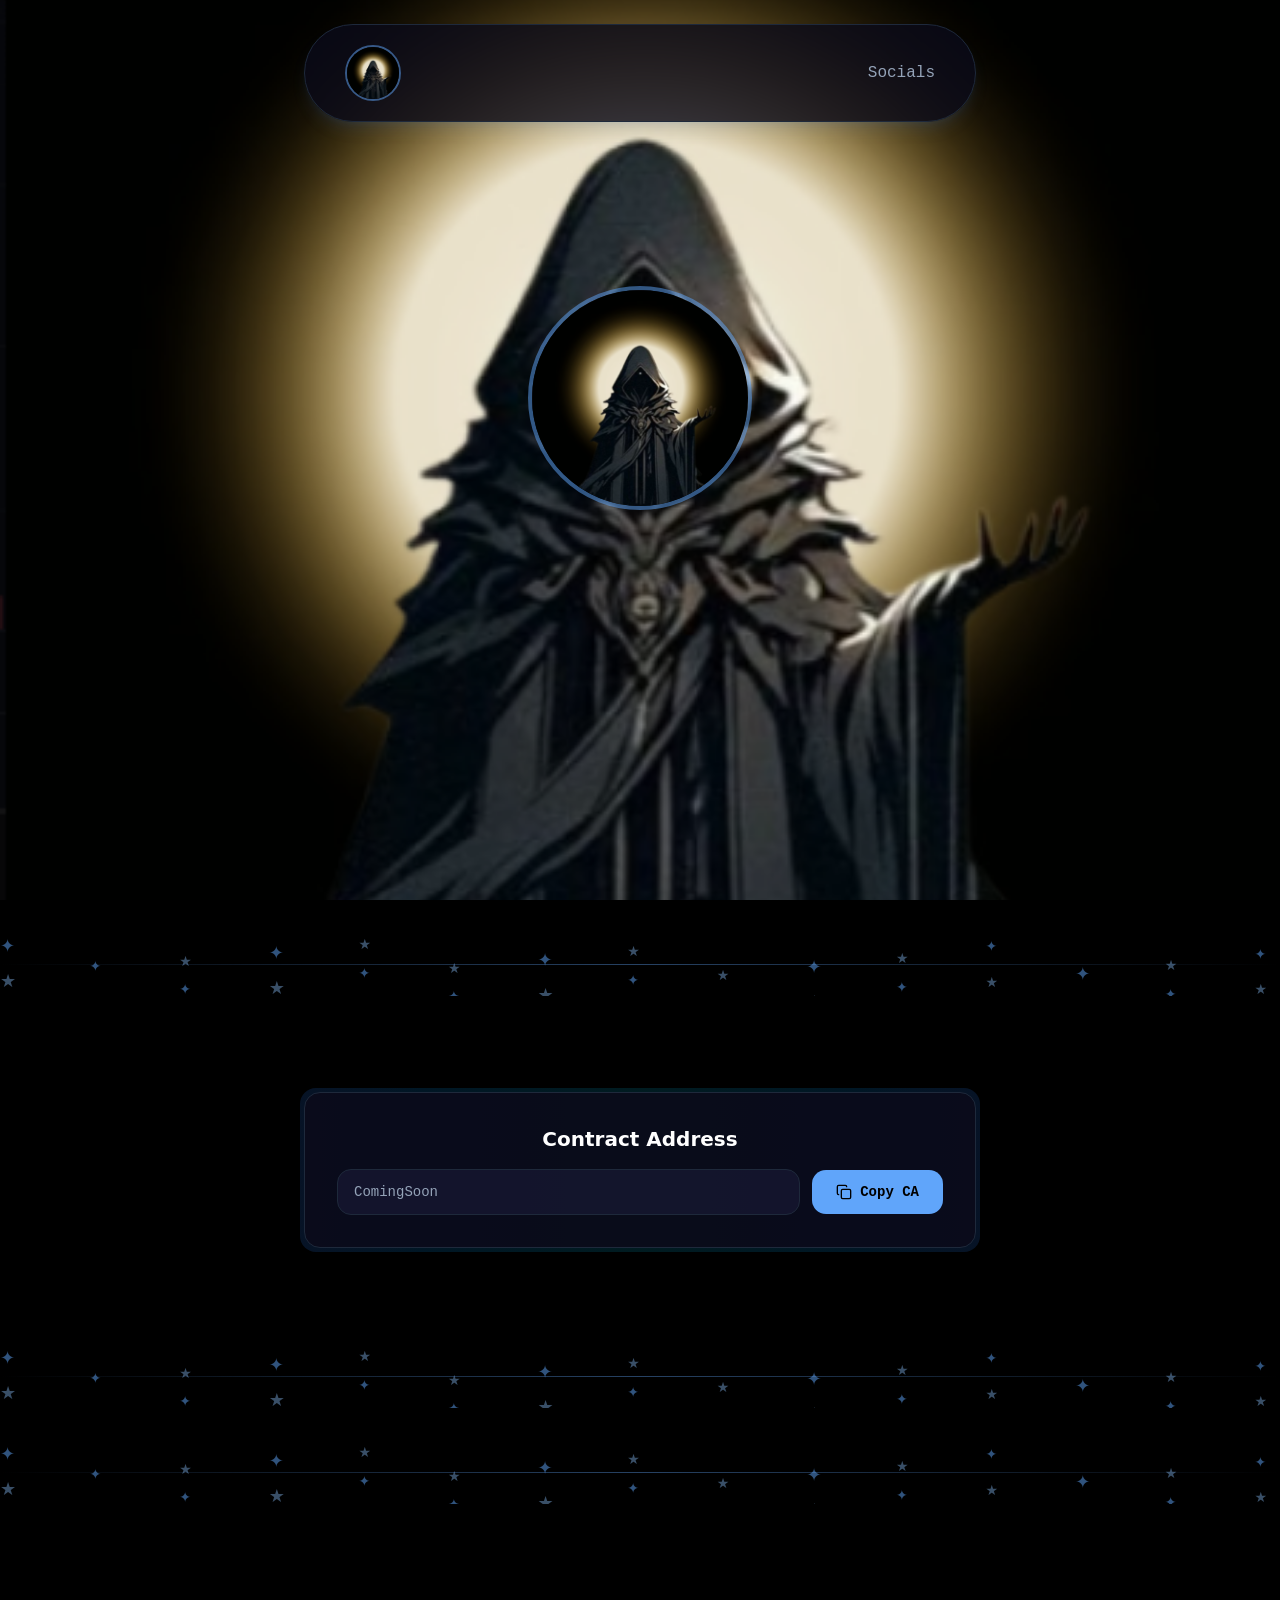
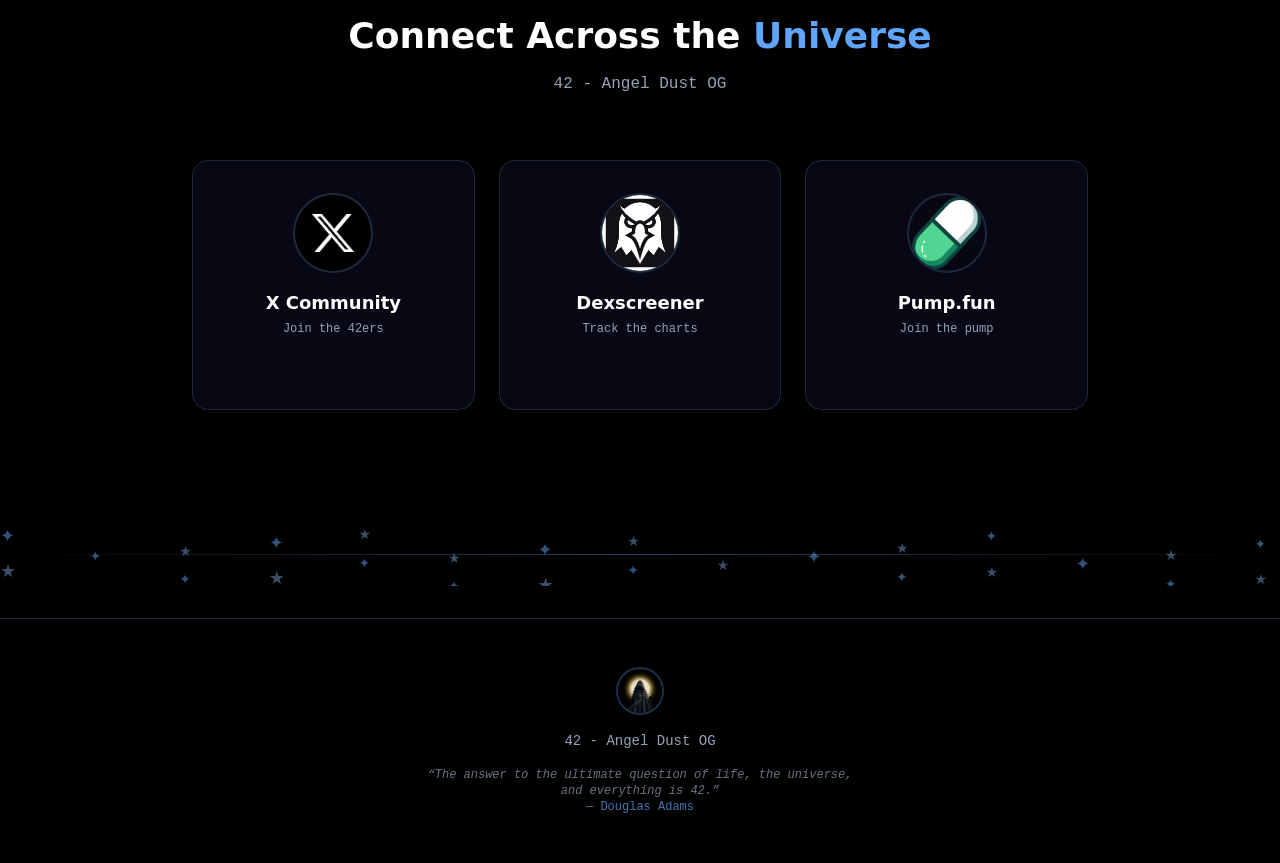
==== index (1).html @ a4ed2a0e "." ====
<!DOCTYPE html>
<!--QJNCf31kn9DqZQObEn1I9-->
<html lang="en" class="dark">
  <head>
    <meta charset="utf-8" />
    <meta name="viewport" content="width=device-width, initial-scale=1" />
    <link
      rel="preload"
      href="/_next/static/media/0acc7fdf55eb3220-s.p.532ccaa1.woff2"
      as="font"
      crossorigin=""
      type="font/woff2"
    />
    <link
      rel="preload"
      href="/_next/static/media/8d05cfa5faa8406c-s.p.4adea45d.woff2"
      as="font"
      crossorigin=""
      type="font/woff2"
    />
    <link
      rel="preload"
      href="/_next/static/media/dc0d9adbac686440-s.p.3b382e45.woff2"
      as="font"
      crossorigin=""
      type="font/woff2"
    />
    <link rel="preload" as="image" href="/logo.png" />
    <link
      rel="stylesheet"
      href="/_next/static/chunks/ef5a25e8faea24c0.css"
      data-precedence="next"
    />
    <link
      rel="stylesheet"
      href="/_next/static/chunks/7b8654eac936b7a6.css"
      data-precedence="next"
    />
    <link
      rel="preload"
      as="script"
      fetchpriority="low"
      href="/_next/static/chunks/1731e61856f2e3c3.js"
    />
    <script src="/_next/static/chunks/bfffc7ec77d3b06a.js" async=""></script>
    <script src="/_next/static/chunks/d57d3b3f3d6e418c.js" async=""></script>
    <script src="/_next/static/chunks/ee495d04da23e614.js" async=""></script>
    <script
      src="/_next/static/chunks/turbopack-ee915adc56cf1dbf.js"
      async=""
    ></script>
    <script src="/_next/static/chunks/26ca110782d86623.js" async=""></script>
    <script src="/_next/static/chunks/81f0f13d25d49d65.js" async=""></script>
    <script src="/_next/static/chunks/150a08340a947ea6.js" async=""></script>
    <script src="/_next/static/chunks/41a512f5c1fdb3f1.js" async=""></script>
    <meta name="next-size-adjust" content="" />
    <meta name="theme-color" content="#000000" />
    <title>Dust - Angel Dust OG</title>
    <meta name="description" content="Angel Dust OG" />
    <link rel="icon" href="/logo.png" />
    <link rel="apple-touch-icon" href="/logo.png" />
    <script src="/_next/static/chunks/a6dad97d9634a72d.js" nomodule=""></script>
  </head>
  <body
    class="orbitron_d6a675bd-module__lKSnbq__variable space_mono_7618295e-module__0uytZW__variable font-sans antialiased"
  >
    <div hidden=""><!--$--><!--/$--></div>
    <main class="relative min-h-screen bg-background overflow-x-hidden">
      <div class="fixed inset-0 overflow-hidden pointer-events-none z-0">
        <div
          class="absolute top-1/4 left-1/4 w-96 h-96 bg-blue-500/5 rounded-full blur-3xl"
        ></div>
        <div
          class="absolute bottom-1/4 right-1/4 w-80 h-80 bg-cyan-500/5 rounded-full blur-3xl"
        ></div>
        <div
          class="absolute top-1/2 right-1/3 w-64 h-64 bg-indigo-500/5 rounded-full blur-3xl"
        ></div>
      </div>
      <nav
        class="fixed top-6 left-1/2 -translate-x-1/2 z-50 w-[90vw] max-w-2xl"
      >
        <div
          class="flex items-center justify-between px-10 py-5 bg-card/80 backdrop-blur-md border border-border rounded-full shadow-lg shadow-blue-500/10"
        >
          <a class="flex items-center" href="/"
            ><div
              class="relative w-14 h-14 rounded-full overflow-hidden border-2 border-primary/50 animate-pulse-glow"
            >
              <img
                alt="42 Logo"
                loading="lazy"
                decoding="async"
                data-nimg="fill"
                class="object-cover"
                style="
                  position: absolute;
                  height: 100%;
                  width: 100%;
                  left: 0;
                  top: 0;
                  right: 0;
                  bottom: 0;
                  color: transparent;
                "
                src="/logo.png"
              /></div
          ></a>
          <div class="flex items-center gap-12">
            <a
              class="text-base font-mono text-muted-foreground hover:text-primary transition-colors duration-300"
              href="#socials"
              >Socials</a
            >
          </div>
        </div>
      </nav>
      <section
        class="relative min-h-screen flex flex-col items-center justify-center px-4 pt-20"
      >
        <div
          class="absolute w-[400px] h-[400px] border border-blue-500/20 rounded-full animate-orbit opacity-30"
        ></div>
        <div
          class="absolute w-[500px] h-[500px] border border-cyan-500/10 rounded-full animate-orbit opacity-20"
          style="animation-duration: 30s"
        ></div>
        <div class="relative z-10 mb-8 animate-float">
          <div
            class="relative w-40 h-40 sm:w-56 sm:h-56 rounded-full overflow-hidden border-4 border-primary/50 animate-pulse-glow"
          >
            <img
              alt="42 - The Answer to Angel Dust OG"
              decoding="async"
              data-nimg="fill"
              class="object-cover"
              style="
                position: absolute;
                height: 100%;
                width: 100%;
                left: 0;
                top: 0;
                right: 0;
                bottom: 0;
                color: transparent;
              "
              src="/logo.png"
            />
          </div>
        </div>
        <h1
          class="font-sans text-4xl sm:text-6xl font-bold text-center mb-4 text-foreground"
        >
          <span class="text-primary">Dust</span>
        </h1>
        <p
          class="font-mono text-lg sm:text-xl text-muted-foreground text-center mb-12"
        >
          Angel Dust OG
        </p>
        <div
          class="absolute bottom-10 left-1/2 -translate-x-1/2 flex flex-col items-center gap-2 text-muted-foreground"
        >
          <div
            class="w-6 h-10 border-2 border-muted-foreground/50 rounded-full flex justify-center pt-2"
          >
            <img
              alt="42 - The Answer to Angel Dust OG"
              decoding="async"
              data-nimg="fill"
              class="object-cover"
              style="
                position: absolute;
                height: 100%;
                width: 100%;
                left: 0;
                top: 0;
                right: 0;
                bottom: 0;
                color: transparent;
              "
              src="/logo.png"
            />
          </div>
        </div>
      </section>
      <div
        class="relative h-16 flex items-center justify-center overflow-hidden my-8"
      >
        <div
          class="absolute inset-0 flex items-center"
          style="animation: scrollStars 5s linear infinite"
        >
          <span
            class="absolute text-primary/50 text-lg"
            style="left: 0%; top: 0%"
            >✦</span
          ><span
            class="absolute text-primary/50 text-sm"
            style="left: 7%; top: 37%"
            >✦</span
          ><span
            class="absolute text-primary/50 text-sm"
            style="left: 14%; top: 74%"
            >✦</span
          ><span
            class="absolute text-primary/50 text-lg"
            style="left: 21%; top: 11%"
            >✦</span
          ><span
            class="absolute text-primary/50 text-sm"
            style="left: 28%; top: 48%"
            >✦</span
          ><span
            class="absolute text-primary/50 text-sm"
            style="left: 35%; top: 85%"
            >✦</span
          ><span
            class="absolute text-primary/50 text-lg"
            style="left: 42%; top: 22%"
            >✦</span
          ><span
            class="absolute text-primary/50 text-sm"
            style="left: 49%; top: 59%"
            >✦</span
          ><span
            class="absolute text-primary/50 text-sm"
            style="left: 56%; top: 96%"
            >✦</span
          ><span
            class="absolute text-primary/50 text-lg"
            style="left: 63%; top: 33%"
            >✦</span
          ><span
            class="absolute text-primary/50 text-sm"
            style="left: 70%; top: 70%"
            >✦</span
          ><span
            class="absolute text-primary/50 text-sm"
            style="left: 77%; top: 7%"
            >✦</span
          ><span
            class="absolute text-primary/50 text-lg"
            style="left: 84%; top: 44%"
            >✦</span
          ><span
            class="absolute text-primary/50 text-sm"
            style="left: 91%; top: 81%"
            >✦</span
          ><span
            class="absolute text-primary/50 text-sm"
            style="left: 98%; top: 18%"
            >✦</span
          >
        </div>
        <div
          class="absolute inset-0 flex items-center"
          style="
            animation: scrollStars 8s linear infinite;
            animation-delay: -3s;
          "
        >
          <span
            class="absolute text-blue-300/40 text-lg"
            style="left: 0%; top: 55%"
            >★</span
          ><span
            class="absolute text-blue-300/40 text-sm"
            style="left: 7%; top: 92%"
            >★</span
          ><span
            class="absolute text-blue-300/40 text-sm"
            style="left: 14%; top: 29%"
            >★</span
          ><span
            class="absolute text-blue-300/40 text-lg"
            style="left: 21%; top: 66%"
            >★</span
          ><span
            class="absolute text-blue-300/40 text-sm"
            style="left: 28%; top: 3%"
            >★</span
          ><span
            class="absolute text-blue-300/40 text-sm"
            style="left: 35%; top: 40%"
            >★</span
          ><span
            class="absolute text-blue-300/40 text-lg"
            style="left: 42%; top: 77%"
            >★</span
          ><span
            class="absolute text-blue-300/40 text-sm"
            style="left: 49%; top: 14%"
            >★</span
          ><span
            class="absolute text-blue-300/40 text-sm"
            style="left: 56%; top: 51%"
            >★</span
          ><span
            class="absolute text-blue-300/40 text-lg"
            style="left: 63%; top: 88%"
            >★</span
          ><span
            class="absolute text-blue-300/40 text-sm"
            style="left: 70%; top: 25%"
            >★</span
          ><span
            class="absolute text-blue-300/40 text-sm"
            style="left: 77%; top: 62%"
            >★</span
          ><span
            class="absolute text-blue-300/40 text-lg"
            style="left: 84%; top: 99%"
            >★</span
          ><span
            class="absolute text-blue-300/40 text-sm"
            style="left: 91%; top: 36%"
            >★</span
          ><span
            class="absolute text-blue-300/40 text-sm"
            style="left: 98%; top: 73%"
            >★</span
          >
        </div>
        <div
          class="relative z-10 w-full h-px bg-gradient-to-r from-transparent via-primary/40 to-transparent"
        ></div>
        <style>
          @keyframes scrollStars {
            from {
              transform: translateX(-100%);
            }
            to {
              transform: translateX(100%);
            }
          }
        </style>
      </div>
      <section class="relative py-16 px-4">
        <div class="max-w-2xl mx-auto">
          <div class="relative group">
            <div
              class="absolute -inset-1 bg-gradient-to-r from-blue-500/20 via-cyan-500/20 to-blue-500/20 rounded-2xl blur-lg group-hover:blur-xl transition-all duration-300 opacity-75 group-hover:opacity-100"
            ></div>
            <div
              class="relative bg-card/90 backdrop-blur-sm border border-border rounded-2xl p-6 sm:p-8"
            >
              <h3
                class="font-sans text-lg sm:text-xl font-bold text-foreground mb-4 text-center"
              >
                Contract Address
              </h3>
              <div class="flex flex-col sm:flex-row items-center gap-3">
                <div
                  class="flex-1 w-full bg-secondary/50 rounded-xl px-4 py-3 border border-border"
                >
                  <p
                    class="font-mono text-xs sm:text-sm text-muted-foreground break-all text-center sm:text-left"
                  >
                    ComingSoon
                  </p>
                </div>
                <button
                  class="flex items-center gap-2 px-6 py-3 bg-primary text-primary-foreground font-mono text-sm font-bold rounded-xl hover:bg-primary/80 transition-all duration-300 hover:scale-105 active:scale-95"
                >
                  <svg
                    xmlns="http://www.w3.org/2000/svg"
                    width="24"
                    height="24"
                    viewBox="0 0 24 24"
                    fill="none"
                    stroke="currentColor"
                    stroke-width="2"
                    stroke-linecap="round"
                    stroke-linejoin="round"
                    class="lucide lucide-copy w-4 h-4"
                    aria-hidden="true"
                  >
                    <rect
                      width="14"
                      height="14"
                      x="8"
                      y="8"
                      rx="2"
                      ry="2"
                    ></rect>
                    <path
                      d="M4 16c-1.1 0-2-.9-2-2V4c0-1.1.9-2 2-2h10c1.1 0 2 .9 2 2"
                    ></path></svg
                  >Copy CA
                </button>
              </div>
            </div>
          </div>
        </div>
      </section>
      <div
        class="relative h-16 flex items-center justify-center overflow-hidden my-8"
      >
        <div
          class="absolute inset-0 flex items-center"
          style="animation: scrollStars 5s linear infinite"
        >
          <span
            class="absolute text-primary/50 text-lg"
            style="left: 0%; top: 0%"
            >✦</span
          ><span
            class="absolute text-primary/50 text-sm"
            style="left: 7%; top: 37%"
            >✦</span
          ><span
            class="absolute text-primary/50 text-sm"
            style="left: 14%; top: 74%"
            >✦</span
          ><span
            class="absolute text-primary/50 text-lg"
            style="left: 21%; top: 11%"
            >✦</span
          ><span
            class="absolute text-primary/50 text-sm"
            style="left: 28%; top: 48%"
            >✦</span
          ><span
            class="absolute text-primary/50 text-sm"
            style="left: 35%; top: 85%"
            >✦</span
          ><span
            class="absolute text-primary/50 text-lg"
            style="left: 42%; top: 22%"
            >✦</span
          ><span
            class="absolute text-primary/50 text-sm"
            style="left: 49%; top: 59%"
            >✦</span
          ><span
            class="absolute text-primary/50 text-sm"
            style="left: 56%; top: 96%"
            >✦</span
          ><span
            class="absolute text-primary/50 text-lg"
            style="left: 63%; top: 33%"
            >✦</span
          ><span
            class="absolute text-primary/50 text-sm"
            style="left: 70%; top: 70%"
            >✦</span
          ><span
            class="absolute text-primary/50 text-sm"
            style="left: 77%; top: 7%"
            >✦</span
          ><span
            class="absolute text-primary/50 text-lg"
            style="left: 84%; top: 44%"
            >✦</span
          ><span
            class="absolute text-primary/50 text-sm"
            style="left: 91%; top: 81%"
            >✦</span
          ><span
            class="absolute text-primary/50 text-sm"
            style="left: 98%; top: 18%"
            >✦</span
          >
        </div>
        <div
          class="absolute inset-0 flex items-center"
          style="
            animation: scrollStars 8s linear infinite;
            animation-delay: -3s;
          "
        >
          <span
            class="absolute text-blue-300/40 text-lg"
            style="left: 0%; top: 55%"
            >★</span
          ><span
            class="absolute text-blue-300/40 text-sm"
            style="left: 7%; top: 92%"
            >★</span
          ><span
            class="absolute text-blue-300/40 text-sm"
            style="left: 14%; top: 29%"
            >★</span
          ><span
            class="absolute text-blue-300/40 text-lg"
            style="left: 21%; top: 66%"
            >★</span
          ><span
            class="absolute text-blue-300/40 text-sm"
            style="left: 28%; top: 3%"
            >★</span
          ><span
            class="absolute text-blue-300/40 text-sm"
            style="left: 35%; top: 40%"
            >★</span
          ><span
            class="absolute text-blue-300/40 text-lg"
            style="left: 42%; top: 77%"
            >★</span
          ><span
            class="absolute text-blue-300/40 text-sm"
            style="left: 49%; top: 14%"
            >★</span
          ><span
            class="absolute text-blue-300/40 text-sm"
            style="left: 56%; top: 51%"
            >★</span
          ><span
            class="absolute text-blue-300/40 text-lg"
            style="left: 63%; top: 88%"
            >★</span
          ><span
            class="absolute text-blue-300/40 text-sm"
            style="left: 70%; top: 25%"
            >★</span
          ><span
            class="absolute text-blue-300/40 text-sm"
            style="left: 77%; top: 62%"
            >★</span
          ><span
            class="absolute text-blue-300/40 text-lg"
            style="left: 84%; top: 99%"
            >★</span
          ><span
            class="absolute text-blue-300/40 text-sm"
            style="left: 91%; top: 36%"
            >★</span
          ><span
            class="absolute text-blue-300/40 text-sm"
            style="left: 98%; top: 73%"
            >★</span
          >
        </div>
        <div
          class="relative z-10 w-full h-px bg-gradient-to-r from-transparent via-primary/40 to-transparent"
        ></div>
        <style>
          @keyframes scrollStars {
            from {
              transform: translateX(-100%);
            }
            to {
              transform: translateX(100%);
            }
          }
        </style>
      </div>
      
      <div
        class="relative h-16 flex items-center justify-center overflow-hidden my-8"
      >
        <div
          class="absolute inset-0 flex items-center"
          style="animation: scrollStars 5s linear infinite"
        >
          <span
            class="absolute text-primary/50 text-lg"
            style="left: 0%; top: 0%"
            >✦</span
          ><span
            class="absolute text-primary/50 text-sm"
            style="left: 7%; top: 37%"
            >✦</span
          ><span
            class="absolute text-primary/50 text-sm"
            style="left: 14%; top: 74%"
            >✦</span
          ><span
            class="absolute text-primary/50 text-lg"
            style="left: 21%; top: 11%"
            >✦</span
          ><span
            class="absolute text-primary/50 text-sm"
            style="left: 28%; top: 48%"
            >✦</span
          ><span
            class="absolute text-primary/50 text-sm"
            style="left: 35%; top: 85%"
            >✦</span
          ><span
            class="absolute text-primary/50 text-lg"
            style="left: 42%; top: 22%"
            >✦</span
          ><span
            class="absolute text-primary/50 text-sm"
            style="left: 49%; top: 59%"
            >✦</span
          ><span
            class="absolute text-primary/50 text-sm"
            style="left: 56%; top: 96%"
            >✦</span
          ><span
            class="absolute text-primary/50 text-lg"
            style="left: 63%; top: 33%"
            >✦</span
          ><span
            class="absolute text-primary/50 text-sm"
            style="left: 70%; top: 70%"
            >✦</span
          ><span
            class="absolute text-primary/50 text-sm"
            style="left: 77%; top: 7%"
            >✦</span
          ><span
            class="absolute text-primary/50 text-lg"
            style="left: 84%; top: 44%"
            >✦</span
          ><span
            class="absolute text-primary/50 text-sm"
            style="left: 91%; top: 81%"
            >✦</span
          ><span
            class="absolute text-primary/50 text-sm"
            style="left: 98%; top: 18%"
            >✦</span
          >
        </div>
        <div
          class="absolute inset-0 flex items-center"
          style="
            animation: scrollStars 8s linear infinite;
            animation-delay: -3s;
          "
        >
          <span
            class="absolute text-blue-300/40 text-lg"
            style="left: 0%; top: 55%"
            >★</span
          ><span
            class="absolute text-blue-300/40 text-sm"
            style="left: 7%; top: 92%"
            >★</span
          ><span
            class="absolute text-blue-300/40 text-sm"
            style="left: 14%; top: 29%"
            >★</span
          ><span
            class="absolute text-blue-300/40 text-lg"
            style="left: 21%; top: 66%"
            >★</span
          ><span
            class="absolute text-blue-300/40 text-sm"
            style="left: 28%; top: 3%"
            >★</span
          ><span
            class="absolute text-blue-300/40 text-sm"
            style="left: 35%; top: 40%"
            >★</span
          ><span
            class="absolute text-blue-300/40 text-lg"
            style="left: 42%; top: 77%"
            >★</span
          ><span
            class="absolute text-blue-300/40 text-sm"
            style="left: 49%; top: 14%"
            >★</span
          ><span
            class="absolute text-blue-300/40 text-sm"
            style="left: 56%; top: 51%"
            >★</span
          ><span
            class="absolute text-blue-300/40 text-lg"
            style="left: 63%; top: 88%"
            >★</span
          ><span
            class="absolute text-blue-300/40 text-sm"
            style="left: 70%; top: 25%"
            >★</span
          ><span
            class="absolute text-blue-300/40 text-sm"
            style="left: 77%; top: 62%"
            >★</span
          ><span
            class="absolute text-blue-300/40 text-lg"
            style="left: 84%; top: 99%"
            >★</span
          ><span
            class="absolute text-blue-300/40 text-sm"
            style="left: 91%; top: 36%"
            >★</span
          ><span
            class="absolute text-blue-300/40 text-sm"
            style="left: 98%; top: 73%"
            >★</span
          >
        </div>
        <div
          class="relative z-10 w-full h-px bg-gradient-to-r from-transparent via-primary/40 to-transparent"
        ></div>
        <style>
          @keyframes scrollStars {
            from {
              transform: translateX(-100%);
            }
            to {
              transform: translateX(100%);
            }
          }
        </style>
      </div>
      <section id="socials" class="relative py-20 px-4">
        <div class="max-w-4xl mx-auto">
          <div class="text-center mb-16">
            <h2
              class="font-sans text-3xl sm:text-4xl font-bold text-foreground mb-4"
            >
              Connect Across the <span class="text-primary">Universe</span>
            </h2>
            <p class="font-mono text-muted-foreground">
              Dust - Angel Dust OG
            </p>
          </div>
          <div class="grid grid-cols-1 sm:grid-cols-3 gap-6">
            <a
              href="https://x.com/i/communities/2030575702098288940"
              target="_blank"
              rel="noopener noreferrer"
              class="group relative"
              ><div
                class="absolute -inset-0.5 bg-gradient-to-r from-white/20 to-gray-500/20 rounded-2xl blur opacity-0 group-hover:opacity-100 transition-all duration-500"
              ></div>
              <div
                class="relative flex flex-col items-center p-8 bg-card/80 backdrop-blur-sm border border-border rounded-2xl transition-all duration-300 hover:border-white/50 group-hover:scale-105"
              >
                <div
                  class="relative w-20 h-20 rounded-full overflow-hidden border-2 border-border group-hover:border-primary/50 transition-colors duration-300 mb-4"
                >
                  <img
                    alt="X Community"
                    loading="lazy"
                    decoding="async"
                    data-nimg="fill"
                    class="object-cover"
                    style="
                      position: absolute;
                      height: 100%;
                      width: 100%;
                      left: 0;
                      top: 0;
                      right: 0;
                      bottom: 0;
                      color: transparent;
                    "
                    src="/x.png"
                  />
                </div>
                <h3 class="font-sans text-lg font-bold text-foreground mb-1">
                  X Community
                </h3>
                <p class="font-mono text-xs text-muted-foreground">
                  Join the 42ers
                </p>
                <div
                  class="mt-4 text-primary opacity-0 group-hover:opacity-100 transition-opacity duration-300"
                >
                  <span class="font-mono text-sm">Visit →</span>
                </div>
              </div></a
            ><a
              href="https://dexscreener.com/solana/ComingSoon"
              target="_blank"
              rel="noopener noreferrer"
              class="group relative"
              ><div
                class="absolute -inset-0.5 bg-gradient-to-r from-emerald-500/20 to-green-500/20 rounded-2xl blur opacity-0 group-hover:opacity-100 transition-all duration-500"
              ></div>
              <div
                class="relative flex flex-col items-center p-8 bg-card/80 backdrop-blur-sm border border-border rounded-2xl transition-all duration-300 hover:border-emerald-500/50 group-hover:scale-105"
              >
                <div
                  class="relative w-20 h-20 rounded-full overflow-hidden border-2 border-border group-hover:border-primary/50 transition-colors duration-300 mb-4"
                >
                  <img
                    alt="Dexscreener"
                    loading="lazy"
                    decoding="async"
                    data-nimg="fill"
                    class="object-cover"
                    style="
                      position: absolute;
                      height: 100%;
                      width: 100%;
                      left: 0;
                      top: 0;
                      right: 0;
                      bottom: 0;
                      color: transparent;
                    "
                    src="/dex.png"
                  />
                </div>
                <h3 class="font-sans text-lg font-bold text-foreground mb-1">
                  Dexscreener
                </h3>
                <p class="font-mono text-xs text-muted-foreground">
                  Track the charts
                </p>
                <div
                  class="mt-4 text-primary opacity-0 group-hover:opacity-100 transition-opacity duration-300"
                >
                  <span class="font-mono text-sm">Visit →</span>
                </div>
              </div></a
            ><a
              href="https://pump.fun/coin/ComingSoon"
              target="_blank"
              rel="noopener noreferrer"
              class="group relative"
              ><div
                class="absolute -inset-0.5 bg-gradient-to-r from-green-400/20 to-emerald-500/20 rounded-2xl blur opacity-0 group-hover:opacity-100 transition-all duration-500"
              ></div>
              <div
                class="relative flex flex-col items-center p-8 bg-card/80 backdrop-blur-sm border border-border rounded-2xl transition-all duration-300 hover:border-green-400/50 group-hover:scale-105"
              >
                <div
                  class="relative w-20 h-20 rounded-full overflow-hidden border-2 border-border group-hover:border-primary/50 transition-colors duration-300 mb-4"
                >
                  <img
                    alt="Pump.fun"
                    loading="lazy"
                    decoding="async"
                    data-nimg="fill"
                    class="object-cover"
                    style="
                      position: absolute;
                      height: 100%;
                      width: 100%;
                      left: 0;
                      top: 0;
                      right: 0;
                      bottom: 0;
                      color: transparent;
                    "
                    src="/pump.png"
                  />
                </div>
                <h3 class="font-sans text-lg font-bold text-foreground mb-1">
                  Pump.fun
                </h3>
                <p class="font-mono text-xs text-muted-foreground">
                  Join the pump
                </p>
                <div
                  class="mt-4 text-primary opacity-0 group-hover:opacity-100 transition-opacity duration-300"
                >
                  <span class="font-mono text-sm">Visit →</span>
                </div>
              </div></a
            >
          </div>
        </div>
      </section>
      <div
        class="relative h-16 flex items-center justify-center overflow-hidden my-8"
      >
        <div
          class="absolute inset-0 flex items-center"
          style="animation: scrollStars 5s linear infinite"
        >
          <span
            class="absolute text-primary/50 text-lg"
            style="left: 0%; top: 0%"
            >✦</span
          ><span
            class="absolute text-primary/50 text-sm"
            style="left: 7%; top: 37%"
            >✦</span
          ><span
            class="absolute text-primary/50 text-sm"
            style="left: 14%; top: 74%"
            >✦</span
          ><span
            class="absolute text-primary/50 text-lg"
            style="left: 21%; top: 11%"
            >✦</span
          ><span
            class="absolute text-primary/50 text-sm"
            style="left: 28%; top: 48%"
            >✦</span
          ><span
            class="absolute text-primary/50 text-sm"
            style="left: 35%; top: 85%"
            >✦</span
          ><span
            class="absolute text-primary/50 text-lg"
            style="left: 42%; top: 22%"
            >✦</span
          ><span
            class="absolute text-primary/50 text-sm"
            style="left: 49%; top: 59%"
            >✦</span
          ><span
            class="absolute text-primary/50 text-sm"
            style="left: 56%; top: 96%"
            >✦</span
          ><span
            class="absolute text-primary/50 text-lg"
            style="left: 63%; top: 33%"
            >✦</span
          ><span
            class="absolute text-primary/50 text-sm"
            style="left: 70%; top: 70%"
            >✦</span
          ><span
            class="absolute text-primary/50 text-sm"
            style="left: 77%; top: 7%"
            >✦</span
          ><span
            class="absolute text-primary/50 text-lg"
            style="left: 84%; top: 44%"
            >✦</span
          ><span
            class="absolute text-primary/50 text-sm"
            style="left: 91%; top: 81%"
            >✦</span
          ><span
            class="absolute text-primary/50 text-sm"
            style="left: 98%; top: 18%"
            >✦</span
          >
        </div>
        <div
          class="absolute inset-0 flex items-center"
          style="
            animation: scrollStars 8s linear infinite;
            animation-delay: -3s;
          "
        >
          <span
            class="absolute text-blue-300/40 text-lg"
            style="left: 0%; top: 55%"
            >★</span
          ><span
            class="absolute text-blue-300/40 text-sm"
            style="left: 7%; top: 92%"
            >★</span
          ><span
            class="absolute text-blue-300/40 text-sm"
            style="left: 14%; top: 29%"
            >★</span
          ><span
            class="absolute text-blue-300/40 text-lg"
            style="left: 21%; top: 66%"
            >★</span
          ><span
            class="absolute text-blue-300/40 text-sm"
            style="left: 28%; top: 3%"
            >★</span
          ><span
            class="absolute text-blue-300/40 text-sm"
            style="left: 35%; top: 40%"
            >★</span
          ><span
            class="absolute text-blue-300/40 text-lg"
            style="left: 42%; top: 77%"
            >★</span
          ><span
            class="absolute text-blue-300/40 text-sm"
            style="left: 49%; top: 14%"
            >★</span
          ><span
            class="absolute text-blue-300/40 text-sm"
            style="left: 56%; top: 51%"
            >★</span
          ><span
            class="absolute text-blue-300/40 text-lg"
            style="left: 63%; top: 88%"
            >★</span
          ><span
            class="absolute text-blue-300/40 text-sm"
            style="left: 70%; top: 25%"
            >★</span
          ><span
            class="absolute text-blue-300/40 text-sm"
            style="left: 77%; top: 62%"
            >★</span
          ><span
            class="absolute text-blue-300/40 text-lg"
            style="left: 84%; top: 99%"
            >★</span
          ><span
            class="absolute text-blue-300/40 text-sm"
            style="left: 91%; top: 36%"
            >★</span
          ><span
            class="absolute text-blue-300/40 text-sm"
            style="left: 98%; top: 73%"
            >★</span
          >
        </div>
        <div
          class="relative z-10 w-full h-px bg-gradient-to-r from-transparent via-primary/40 to-transparent"
        ></div>
        <style>
          @keyframes scrollStars {
            from {
              transform: translateX(-100%);
            }
            to {
              transform: translateX(100%);
            }
          }
        </style>
      </div>
      <footer class="relative py-12 px-4 border-t border-border">
        <div class="max-w-4xl mx-auto flex flex-col items-center gap-4">
          <div
            class="relative w-12 h-12 rounded-full overflow-hidden border-2 border-primary/30"
          >
            <img
              alt="42 Logo"
              loading="lazy"
              decoding="async"
              data-nimg="fill"
              class="object-cover"
              style="
                position: absolute;
                height: 100%;
                width: 100%;
                left: 0;
                top: 0;
                right: 0;
                bottom: 0;
                color: transparent;
              "
              src="/logo.png"
            />
          </div>
          <p class="font-mono text-sm text-muted-foreground text-center">
            Dust - Angel Dust OG
          </p>
          <blockquote
            class="font-mono text-xs text-muted-foreground/70 text-center italic max-w-md"
          >
            “The answer to the ultimate question of life, the universe, and
            everything is 42.”<br /><span class="not-italic text-primary/70"
              >— Douglas Adams</span
            >
          </blockquote>
        </div>
      </footer>
    </main>
    <!--$--><!--/$--><!--$!--><template
      data-dgst="BAILOUT_TO_CLIENT_SIDE_RENDERING"
    ></template
    ><!--/$-->
    <script
      src="/_next/static/chunks/1731e61856f2e3c3.js"
      id="_R_"
      async=""
    ></script>
    <script>
      (self.__next_f = self.__next_f || []).push([0]);
    </script>
    <script>
      self.__next_f.push([
        1,
        '1:"$Sreact.fragment"\n2:I[45121,["/_next/static/chunks/26ca110782d86623.js","/_next/static/chunks/81f0f13d25d49d65.js"],"default"]\n3:I[60512,["/_next/static/chunks/26ca110782d86623.js","/_next/static/chunks/81f0f13d25d49d65.js"],"default"]\n4:I[99956,["/_next/static/chunks/150a08340a947ea6.js"],"Analytics"]\n5:I[45189,["/_next/static/chunks/150a08340a947ea6.js","/_next/static/chunks/26ca110782d86623.js","/_next/static/chunks/41a512f5c1fdb3f1.js"],"StarField"]\n6:I[63780,["/_next/static/chunks/150a08340a947ea6.js","/_next/static/chunks/26ca110782d86623.js","/_next/static/chunks/41a512f5c1fdb3f1.js"],"Navbar"]\n7:I[98924,["/_next/static/chunks/150a08340a947ea6.js","/_next/static/chunks/26ca110782d86623.js","/_next/static/chunks/41a512f5c1fdb3f1.js"],"HeroSection"]\n8:I[12601,["/_next/static/chunks/150a08340a947ea6.js","/_next/static/chunks/26ca110782d86623.js","/_next/static/chunks/41a512f5c1fdb3f1.js"],"StarBand"]\n9:I[90043,["/_next/static/chunks/150a08340a947ea6.js","/_next/static/chunks/26ca110782d86623.js","/_next/static/chunks/41a512f5c1fdb3f1.js"],"ContactAddress"]\na:I[94094,["/_next/static/chunks/150a08340a947ea6.js","/_next/static/chunks/26ca110782d86623.js","/_next/static/chunks/41a512f5c1fdb3f1.js"],"AboutTimeline"]\nb:I[32310,["/_next/static/chunks/150a08340a947ea6.js","/_next/static/chunks/26ca110782d86623.js","/_next/static/chunks/41a512f5c1fdb3f1.js"],"SocialsSection"]\nc:I[76841,["/_next/static/chunks/150a08340a947ea6.js","/_next/static/chunks/26ca110782d86623.js","/_next/static/chunks/41a512f5c1fdb3f1.js"],"Footer"]\nd:I[35417,["/_next/static/chunks/26ca110782d86623.js","/_next/static/chunks/81f0f13d25d49d65.js"],"OutletBoundary"]\ne:"$Sreact.suspense"\n10:I[35417,["/_next/static/chunks/26ca110782d86623.js","/_next/static/chunks/81f0f13d25d49d65.js"],"ViewportBoundary"]\n12:I[35417,["/_next/static/chunks/26ca110782d86623.js","/_next/static/chunks/81f0f13d25d49d65.js"],"MetadataBoundary"]\n14:I[50025,["/_next/static/chunks/26ca110782d86623.js","/_next/static/chunks/81f0f13d25d49d65.js"],"default"]\n:HL["/_next/static/chunks/ef5a25e8faea24c0.css","style"]\n:HL["/_next/static/chunks/7b8654eac936b7a6.css","style"]\n:HL["/_next/static/media/0acc7fdf55eb3220-s.p.532ccaa1.woff2","font",{"crossOrigin":"","type":"font/woff2"}]\n:HL["/_next/static/media/8d05cfa5faa8406c-s.p.4adea45d.woff2","font",{"crossOrigin":"","type":"font/woff2"}]\n:HL["/_next/static/media/dc0d9adbac686440-s.p.3b382e45.woff2","font",{"crossOrigin":"","type":"font/woff2"}]\n',
      ]);
    </script>
    <script>
      self.__next_f.push([
        1,
        '0:{"P":null,"b":"QJNCf31kn9DqZQObEn1I9","c":["",""],"q":"","i":false,"f":[[["",{"children":["__PAGE__",{}]},"$undefined","$undefined",true],[["$","$1","c",{"children":[[["$","link","0",{"rel":"stylesheet","href":"/_next/static/chunks/ef5a25e8faea24c0.css","precedence":"next","crossOrigin":"$undefined","nonce":"$undefined"}],["$","link","1",{"rel":"stylesheet","href":"/_next/static/chunks/7b8654eac936b7a6.css","precedence":"next","crossOrigin":"$undefined","nonce":"$undefined"}],["$","script","script-0",{"src":"/_next/static/chunks/150a08340a947ea6.js","async":true,"nonce":"$undefined"}]],["$","html",null,{"lang":"en","className":"dark","children":["$","body",null,{"className":"orbitron_d6a675bd-module__lKSnbq__variable space_mono_7618295e-module__0uytZW__variable font-sans antialiased","children":[["$","$L2",null,{"parallelRouterKey":"children","error":"$undefined","errorStyles":"$undefined","errorScripts":"$undefined","template":["$","$L3",null,{}],"templateStyles":"$undefined","templateScripts":"$undefined","notFound":[[["$","title",null,{"children":"404: This page could not be found."}],["$","div",null,{"style":{"fontFamily":"system-ui,\\"Segoe UI\\",Roboto,Helvetica,Arial,sans-serif,\\"Apple Color Emoji\\",\\"Segoe UI Emoji\\"","height":"100vh","textAlign":"center","display":"flex","flexDirection":"column","alignItems":"center","justifyContent":"center"},"children":["$","div",null,{"children":[["$","style",null,{"dangerouslySetInnerHTML":{"__html":"body{color:#000;background:#fff;margin:0}.next-error-h1{border-right:1px solid rgba(0,0,0,.3)}@media (prefers-color-scheme:dark){body{color:#fff;background:#000}.next-error-h1{border-right:1px solid rgba(255,255,255,.3)}}"}}],["$","h1",null,{"className":"next-error-h1","style":{"display":"inline-block","margin":"0 20px 0 0","padding":"0 23px 0 0","fontSize":24,"fontWeight":500,"verticalAlign":"top","lineHeight":"49px"},"children":404}],["$","div",null,{"style":{"display":"inline-block"},"children":["$","h2",null,{"style":{"fontSize":14,"fontWeight":400,"lineHeight":"49px","margin":0},"children":"This page could not be found."}]}]]}]}]],[]],"forbidden":"$undefined","unauthorized":"$undefined"}],["$","$L4",null,{}]]}]}]]}],{"children":[["$","$1","c",{"children":[["$","main",null,{"className":"relative min-h-screen bg-background overflow-x-hidden","children":[["$","$L5",null,{}],["$","$L6",null,{}],["$","$L7",null,{}],["$","$L8",null,{}],["$","$L9",null,{}],["$","$L8",null,{}],["$","$La",null,{}],["$","$L8",null,{}],["$","$Lb",null,{}],["$","$L8",null,{}],["$","$Lc",null,{}]]}],[["$","script","script-0",{"src":"/_next/static/chunks/26ca110782d86623.js","async":true,"nonce":"$undefined"}],["$","script","script-1",{"src":"/_next/static/chunks/41a512f5c1fdb3f1.js","async":true,"nonce":"$undefined"}]],["$","$Ld",null,{"children":["$","$e",null,{"name":"Next.MetadataOutlet","children":"$@f"}]}]]}],{},null,false,false]},null,false,false],["$","$1","h",{"children":[null,["$","$L10",null,{"children":"$L11"}],["$","div",null,{"hidden":true,"children":["$","$L12",null,{"children":["$","$e",null,{"name":"Next.Metadata","children":"$L13"}]}]}],["$","meta",null,{"name":"next-size-adjust","content":""}]]}],false]],"m":"$undefined","G":["$14",[]],"S":true}\n',
      ]);
    </script>
    <script>
      self.__next_f.push([
        1,
        '11:[["$","meta","0",{"charSet":"utf-8"}],["$","meta","1",{"name":"viewport","content":"width=device-width, initial-scale=1"}],["$","meta","2",{"name":"theme-color","content":"#000000"}]]\n',
      ]);
    </script>
    <script>
      self.__next_f.push([
        1,
        '15:I[74534,["/_next/static/chunks/26ca110782d86623.js","/_next/static/chunks/81f0f13d25d49d65.js"],"IconMark"]\nf:null\n13:[["$","title","0",{"children":"Dust - Angel Dust OG"}],["$","meta","1",{"name":"description","content":"Angel Dust OG"}],["$","link","2",{"rel":"icon","href":"/logo.png"}],["$","link","3",{"rel":"apple-touch-icon","href":"/logo.png"}],["$","$L15","4",{}]]\n',
      ]);
    </script>
  </body>
</html>
---- _next/static/chunks/ef5a25e8faea24c0.css ----
@font-face {
  font-family: Orbitron;
  font-style: normal;
  font-weight: 400 900;
  font-display: swap;
  src: url(../media/0acc7fdf55eb3220-s.p.532ccaa1.woff2) format("woff2");
  unicode-range: U+??, U+131, U+152-153, U+2BB-2BC, U+2C6, U+2DA, U+2DC, U+304,
    U+308, U+329, U+2000-206F, U+20AC, U+2122, U+2191, U+2193, U+2212, U+2215,
    U+FEFF, U+FFFD;
}
@font-face {
  font-family: Orbitron Fallback;
  src: local(Arial);
  ascent-override: 81.5%;
  descent-override: 19.59%;
  line-gap-override: 0%;
  size-adjust: 124.05%;
}
.orbitron_d6a675bd-module__lKSnbq__className {
  font-family: Orbitron, Orbitron Fallback;
  font-style: normal;
}
.orbitron_d6a675bd-module__lKSnbq__variable {
  --font-orbitron: "Orbitron", "Orbitron Fallback";
}
@font-face {
  font-family: Space Mono;
  font-style: normal;
  font-weight: 400;
  font-display: swap;
  src: url(../media/4ba802ed8e67eac5-s.e45fea2b.woff2) format("woff2");
  unicode-range: U+102-103, U+110-111, U+128-129, U+168-169, U+1A0-1A1,
    U+1AF-1B0, U+300-301, U+303-304, U+308-309, U+323, U+329, U+1EA0-1EF9,
    U+20AB;
}
@font-face {
  font-family: Space Mono;
  font-style: normal;
  font-weight: 400;
  font-display: swap;
  src: url(../media/d7a0600e467cf0bd-s.20ecb425.woff2) format("woff2");
  unicode-range: U+100-2BA, U+2BD-2C5, U+2C7-2CC, U+2CE-2D7, U+2DD-2FF, U+304,
    U+308, U+329, U+1D00-1DBF, U+1E00-1E9F, U+1EF2-1EFF, U+2020, U+20A0-20AB,
    U+20AD-20C0, U+2113, U+2C60-2C7F, U+A720-A7FF;
}
@font-face {
  font-family: Space Mono;
  font-style: normal;
  font-weight: 400;
  font-display: swap;
  src: url(../media/dc0d9adbac686440-s.p.3b382e45.woff2) format("woff2");
  unicode-range: U+??, U+131, U+152-153, U+2BB-2BC, U+2C6, U+2DA, U+2DC, U+304,
    U+308, U+329, U+2000-206F, U+20AC, U+2122, U+2191, U+2193, U+2212, U+2215,
    U+FEFF, U+FFFD;
}
@font-face {
  font-family: Space Mono;
  font-style: normal;
  font-weight: 700;
  font-display: swap;
  src: url(../media/b8f2b92a9960dd69-s.12167c5a.woff2) format("woff2");
  unicode-range: U+102-103, U+110-111, U+128-129, U+168-169, U+1A0-1A1,
    U+1AF-1B0, U+300-301, U+303-304, U+308-309, U+323, U+329, U+1EA0-1EF9,
    U+20AB;
}
@font-face {
  font-family: Space Mono;
  font-style: normal;
  font-weight: 700;
  font-display: swap;
  src: url(../media/28e60ca39c9ae554-s.7a4e9fcc.woff2) format("woff2");
  unicode-range: U+100-2BA, U+2BD-2C5, U+2C7-2CC, U+2CE-2D7, U+2DD-2FF, U+304,
    U+308, U+329, U+1D00-1DBF, U+1E00-1E9F, U+1EF2-1EFF, U+2020, U+20A0-20AB,
    U+20AD-20C0, U+2113, U+2C60-2C7F, U+A720-A7FF;
}
@font-face {
  font-family: Space Mono;
  font-style: normal;
  font-weight: 700;
  font-display: swap;
  src: url(../media/8d05cfa5faa8406c-s.p.4adea45d.woff2) format("woff2");
  unicode-range: U+??, U+131, U+152-153, U+2BB-2BC, U+2C6, U+2DA, U+2DC, U+304,
    U+308, U+329, U+2000-206F, U+20AC, U+2122, U+2191, U+2193, U+2212, U+2215,
    U+FEFF, U+FFFD;
}
@font-face {
  font-family: Space Mono Fallback;
  src: local(Arial);
  ascent-override: 81.58%;
  descent-override: 26.3%;
  line-gap-override: 0%;
  size-adjust: 137.28%;
}
.space_mono_7618295e-module__0uytZW__className {
  font-family: Space Mono, Space Mono Fallback;
  font-style: normal;
}
.space_mono_7618295e-module__0uytZW__variable {
  --font-space-mono: "Space Mono", "Space Mono Fallback";
}
---- _next/static/chunks/7b8654eac936b7a6.css ----
@layer properties {
  @supports (((-webkit-hyphens: none)) and (not (margin-trim: inline))) or
    ((-moz-orient: inline) and (not (color: rgb(from red r g b)))) {
    *,
    :before,
    :after,
    ::backdrop {
      --tw-translate-x: 0;
      --tw-translate-y: 0;
      --tw-translate-z: 0;
      --tw-rotate-x: initial;
      --tw-rotate-y: initial;
      --tw-rotate-z: initial;
      --tw-skew-x: initial;
      --tw-skew-y: initial;
      --tw-space-y-reverse: 0;
      --tw-space-x-reverse: 0;
      --tw-border-style: solid;
      --tw-gradient-position: initial;
      --tw-gradient-from: #0000;
      --tw-gradient-via: #0000;
      --tw-gradient-to: #0000;
      --tw-gradient-stops: initial;
      --tw-gradient-via-stops: initial;
      --tw-gradient-from-position: 0%;
      --tw-gradient-via-position: 50%;
      --tw-gradient-to-position: 100%;
      --tw-leading: initial;
      --tw-font-weight: initial;
      --tw-tracking: initial;
      --tw-ordinal: initial;
      --tw-slashed-zero: initial;
      --tw-numeric-figure: initial;
      --tw-numeric-spacing: initial;
      --tw-numeric-fraction: initial;
      --tw-shadow: 0 0 #0000;
      --tw-shadow-color: initial;
      --tw-shadow-alpha: 100%;
      --tw-inset-shadow: 0 0 #0000;
      --tw-inset-shadow-color: initial;
      --tw-inset-shadow-alpha: 100%;
      --tw-ring-color: initial;
      --tw-ring-shadow: 0 0 #0000;
      --tw-inset-ring-color: initial;
      --tw-inset-ring-shadow: 0 0 #0000;
      --tw-ring-inset: initial;
      --tw-ring-offset-width: 0px;
      --tw-ring-offset-color: #fff;
      --tw-ring-offset-shadow: 0 0 #0000;
      --tw-outline-style: solid;
      --tw-blur: initial;
      --tw-brightness: initial;
      --tw-contrast: initial;
      --tw-grayscale: initial;
      --tw-hue-rotate: initial;
      --tw-invert: initial;
      --tw-opacity: initial;
      --tw-saturate: initial;
      --tw-sepia: initial;
      --tw-drop-shadow: initial;
      --tw-drop-shadow-color: initial;
      --tw-drop-shadow-alpha: 100%;
      --tw-drop-shadow-size: initial;
      --tw-backdrop-blur: initial;
      --tw-backdrop-brightness: initial;
      --tw-backdrop-contrast: initial;
      --tw-backdrop-grayscale: initial;
      --tw-backdrop-hue-rotate: initial;
      --tw-backdrop-invert: initial;
      --tw-backdrop-opacity: initial;
      --tw-backdrop-saturate: initial;
      --tw-backdrop-sepia: initial;
      --tw-duration: initial;
      --tw-ease: initial;
      --tw-scale-x: 1;
      --tw-scale-y: 1;
      --tw-scale-z: 1;
      --tw-content: "";
      --tw-animation-delay: 0s;
      --tw-animation-direction: normal;
      --tw-animation-duration: initial;
      --tw-animation-fill-mode: forwards;
      --tw-animation-iteration-count: 1;
      --tw-enter-opacity: 1;
      --tw-enter-rotate: 0;
      --tw-enter-scale: 1;
      --tw-enter-translate-x: 0;
      --tw-enter-translate-y: 0;
      --tw-exit-opacity: 1;
      --tw-exit-rotate: 0;
      --tw-exit-scale: 1;
      --tw-exit-translate-x: 0;
      --tw-exit-translate-y: 0;
    }
  }
}
@layer theme {
  :root,
  :host {
    --color-red-50: #fef2f2;
    --color-red-300: #ffa3a3;
    --color-red-400: #ff6568;
    --color-red-600: #e40014;
    --color-green-400: #05df72;
    --color-green-500: #00c758;
    --color-emerald-500: #00bb7f;
    --color-cyan-500: #00b7d7;
    --color-blue-300: #90c5ff;
    --color-blue-500: #3080ff;
    --color-indigo-500: #625fff;
    --color-gray-500: #6a7282;
    --color-black: #000;
    --color-white: #fff;
    --spacing: 0.25rem;
    --container-sm: 24rem;
    --container-md: 28rem;
    --container-lg: 32rem;
    --container-2xl: 42rem;
    --container-4xl: 56rem;
    --text-xs: 0.75rem;
    --text-xs--line-height: calc(1 / 0.75);
    --text-sm: 0.875rem;
    --text-sm--line-height: calc(1.25 / 0.875);
    --text-base: 1rem;
    --text-base--line-height: calc(1.5 / 1);
    --text-lg: 1.125rem;
    --text-lg--line-height: calc(1.75 / 1.125);
    --text-xl: 1.25rem;
    --text-xl--line-height: calc(1.75 / 1.25);
    --text-3xl: 1.875rem;
    --text-3xl--line-height: calc(2.25 / 1.875);
    --text-4xl: 2.25rem;
    --text-4xl--line-height: calc(2.5 / 2.25);
    --text-6xl: 3.75rem;
    --text-6xl--line-height: 1;
    --font-weight-normal: 400;
    --font-weight-medium: 500;
    --font-weight-semibold: 600;
    --font-weight-bold: 700;
    --tracking-tight: -0.025em;
    --tracking-widest: 0.1em;
    --leading-snug: 1.375;
    --leading-normal: 1.5;
    --leading-relaxed: 1.625;
    --radius-xs: 0.125rem;
    --radius-2xl: 1rem;
    --ease-in-out: cubic-bezier(0.4, 0, 0.2, 1);
    --animate-spin: spin 1s linear infinite;
    --animate-pulse: pulse 2s cubic-bezier(0.4, 0, 0.6, 1) infinite;
    --animate-bounce: bounce 1s infinite;
    --blur-sm: 8px;
    --blur-md: 12px;
    --blur-lg: 16px;
    --blur-xl: 24px;
    --blur-3xl: 64px;
    --aspect-video: 16/9;
    --default-transition-duration: 0.15s;
    --default-transition-timing-function: cubic-bezier(0.4, 0, 0.2, 1);
    --default-font-family: var(--font-orbitron), "Orbitron", system-ui,
      sans-serif;
    --default-mono-font-family: var(--font-space-mono), "Space Mono", monospace;
    --color-border: var(--border);
  }
  @supports (color: lab(0% 0 0)) {
    :root,
    :host {
      --color-red-50: lab(96.5005% 4.18508 1.52328);
      --color-red-300: lab(76.5514% 36.422 15.5335);
      --color-red-400: lab(63.7053% 60.745 31.3109);
      --color-red-600: lab(48.4493% 77.4328 61.5452);
      --color-green-400: lab(78.503% -64.9265 39.7492);
      --color-green-500: lab(70.5521% -66.5147 45.8073);
      --color-emerald-500: lab(66.9756% -58.27 19.5419);
      --color-cyan-500: lab(67.805% -35.3952 -30.2018);
      --color-blue-300: lab(77.5052% -6.4629 -36.42);
      --color-blue-500: lab(54.1736% 13.3369 -74.6839);
      --color-indigo-500: lab(48.295% 38.3129 -81.9673);
      --color-gray-500: lab(47.7841% -0.393182 -10.0268);
    }
  }
}
@layer base {
  *,
  :after,
  :before,
  ::backdrop {
    box-sizing: border-box;
    border: 0 solid;
    margin: 0;
    padding: 0;
  }
  ::file-selector-button {
    box-sizing: border-box;
    border: 0 solid;
    margin: 0;
    padding: 0;
  }
  html,
  :host {
    -webkit-text-size-adjust: 100%;
    tab-size: 4;
    line-height: 1.5;
    font-family: var(
      --default-font-family,
      ui-sans-serif,
      system-ui,
      sans-serif,
      "Apple Color Emoji",
      "Segoe UI Emoji",
      "Segoe UI Symbol",
      "Noto Color Emoji"
    );
    font-feature-settings: var(--default-font-feature-settings, normal);
    font-variation-settings: var(--default-font-variation-settings, normal);
    -webkit-tap-highlight-color: transparent;
  }
  hr {
    height: 0;
    color: inherit;
    border-top-width: 1px;
  }
  abbr:where([title]) {
    -webkit-text-decoration: underline dotted;
    text-decoration: underline dotted;
  }
  h1,
  h2,
  h3,
  h4,
  h5,
  h6 {
    font-size: inherit;
    font-weight: inherit;
  }
  a {
    color: inherit;
    -webkit-text-decoration: inherit;
    -webkit-text-decoration: inherit;
    -webkit-text-decoration: inherit;
    -webkit-text-decoration: inherit;
    text-decoration: inherit;
  }
  b,
  strong {
    font-weight: bolder;
  }
  code,
  kbd,
  samp,
  pre {
    font-family: var(
      --default-mono-font-family,
      ui-monospace,
      SFMono-Regular,
      Menlo,
      Monaco,
      Consolas,
      "Liberation Mono",
      "Courier New",
      monospace
    );
    font-feature-settings: var(--default-mono-font-feature-settings, normal);
    font-variation-settings: var(
      --default-mono-font-variation-settings,
      normal
    );
    font-size: 1em;
  }
  small {
    font-size: 80%;
  }
  sub,
  sup {
    vertical-align: baseline;
    font-size: 75%;
    line-height: 0;
    position: relative;
  }
  sub {
    bottom: -0.25em;
  }
  sup {
    top: -0.5em;
  }
  table {
    text-indent: 0;
    border-color: inherit;
    border-collapse: collapse;
  }
  :-moz-focusring {
    outline: auto;
  }
  progress {
    vertical-align: baseline;
  }
  summary {
    display: list-item;
  }
  ol,
  ul,
  menu {
    list-style: none;
  }
  img,
  svg,
  video,
  canvas,
  audio,
  iframe,
  embed,
  object {
    vertical-align: middle;
    display: block;
  }
  img,
  video {
    max-width: 100%;
    height: auto;
  }
  button,
  input,
  select,
  optgroup,
  textarea {
    font: inherit;
    font-feature-settings: inherit;
    font-variation-settings: inherit;
    letter-spacing: inherit;
    color: inherit;
    opacity: 1;
    background-color: #0000;
    border-radius: 0;
  }
  ::file-selector-button {
    font: inherit;
    font-feature-settings: inherit;
    font-variation-settings: inherit;
    letter-spacing: inherit;
    color: inherit;
    opacity: 1;
    background-color: #0000;
    border-radius: 0;
  }
  :where(select:is([multiple], [size])) optgroup {
    font-weight: bolder;
  }
  :where(select:is([multiple], [size])) optgroup option {
    padding-inline-start: 20px;
  }
  ::file-selector-button {
    margin-inline-end: 4px;
  }
  ::placeholder {
    opacity: 1;
  }
  @supports (not ((-webkit-appearance: -apple-pay-button))) or
    (contain-intrinsic-size: 1px) {
    ::placeholder {
      color: currentColor;
    }
    @supports (color: color-mix(in lab, red, red)) {
      ::placeholder {
        color: color-mix(in oklab, currentcolor 50%, transparent);
      }
    }
  }
  textarea {
    resize: vertical;
  }
  ::-webkit-search-decoration {
    -webkit-appearance: none;
  }
  ::-webkit-date-and-time-value {
    min-height: 1lh;
    text-align: inherit;
  }
  ::-webkit-datetime-edit {
    display: inline-flex;
  }
  ::-webkit-datetime-edit-fields-wrapper {
    padding: 0;
  }
  ::-webkit-datetime-edit {
    padding-block: 0;
  }
  ::-webkit-datetime-edit-year-field {
    padding-block: 0;
  }
  ::-webkit-datetime-edit-month-field {
    padding-block: 0;
  }
  ::-webkit-datetime-edit-day-field {
    padding-block: 0;
  }
  ::-webkit-datetime-edit-hour-field {
    padding-block: 0;
  }
  ::-webkit-datetime-edit-minute-field {
    padding-block: 0;
  }
  ::-webkit-datetime-edit-second-field {
    padding-block: 0;
  }
  ::-webkit-datetime-edit-millisecond-field {
    padding-block: 0;
  }
  ::-webkit-datetime-edit-meridiem-field {
    padding-block: 0;
  }
  ::-webkit-calendar-picker-indicator {
    line-height: 1;
  }
  :-moz-ui-invalid {
    box-shadow: none;
  }
  button,
  input:where([type="button"], [type="reset"], [type="submit"]) {
    appearance: button;
  }
  ::file-selector-button {
    appearance: button;
  }
  ::-webkit-inner-spin-button {
    height: auto;
  }
  ::-webkit-outer-spin-button {
    height: auto;
  }
  [hidden]:where(:not([hidden="until-found"])) {
    display: none !important;
  }
  * {
    border-color: var(--border);
    outline-color: var(--ring);
  }
  @supports (color: color-mix(in lab, red, red)) {
    * {
      outline-color: color-mix(in oklab, var(--ring) 50%, transparent);
    }
  }
  body {
    background-color: var(--background);
    color: var(--foreground);
  }
}
@layer components;
@layer utilities {
  .\@container\/card-header {
    container: card-header/inline-size;
  }
  .\@container\/field-group {
    container: field-group/inline-size;
  }
  .pointer-events-auto {
    pointer-events: auto;
  }
  .pointer-events-none {
    pointer-events: none;
  }
  .invisible {
    visibility: hidden;
  }
  .sr-only {
    clip-path: inset(50%);
    white-space: nowrap;
    border-width: 0;
    width: 1px;
    height: 1px;
    margin: -1px;
    padding: 0;
    position: absolute;
    overflow: hidden;
  }
  .absolute {
    position: absolute;
  }
  .fixed {
    position: fixed;
  }
  .relative {
    position: relative;
  }
  .-inset-0\.5 {
    inset: calc(var(--spacing) * -0.5);
  }
  .-inset-1 {
    inset: calc(var(--spacing) * -1);
  }
  .inset-0 {
    inset: calc(var(--spacing) * 0);
  }
  .inset-x-0 {
    inset-inline: calc(var(--spacing) * 0);
  }
  .inset-y-0 {
    inset-block: calc(var(--spacing) * 0);
  }
  .start {
    inset-inline-start: var(--spacing);
  }
  .-top-12 {
    top: calc(var(--spacing) * -12);
  }
  .top-0 {
    top: calc(var(--spacing) * 0);
  }
  .top-1\.5 {
    top: calc(var(--spacing) * 1.5);
  }
  .top-1\/2 {
    top: 50%;
  }
  .top-1\/4 {
    top: 25%;
  }
  .top-2 {
    top: calc(var(--spacing) * 2);
  }
  .top-3\.5 {
    top: calc(var(--spacing) * 3.5);
  }
  .top-4 {
    top: calc(var(--spacing) * 4);
  }
  .top-6 {
    top: calc(var(--spacing) * 6);
  }
  .top-\[1px\] {
    top: 1px;
  }
  .top-\[50\%\] {
    top: 50%;
  }
  .top-\[60\%\] {
    top: 60%;
  }
  .top-full {
    top: 100%;
  }
  .-right-12 {
    right: calc(var(--spacing) * -12);
  }
  .right-0 {
    right: calc(var(--spacing) * 0);
  }
  .right-1 {
    right: calc(var(--spacing) * 1);
  }
  .right-1\/3 {
    right: 33.3333%;
  }
  .right-1\/4 {
    right: 25%;
  }
  .right-2 {
    right: calc(var(--spacing) * 2);
  }
  .right-3 {
    right: calc(var(--spacing) * 3);
  }
  .right-4 {
    right: calc(var(--spacing) * 4);
  }
  .-bottom-12 {
    bottom: calc(var(--spacing) * -12);
  }
  .bottom-0 {
    bottom: calc(var(--spacing) * 0);
  }
  .bottom-1\/4 {
    bottom: 25%;
  }
  .bottom-2 {
    bottom: calc(var(--spacing) * 2);
  }
  .bottom-10 {
    bottom: calc(var(--spacing) * 10);
  }
  .-left-12 {
    left: calc(var(--spacing) * -12);
  }
  .left-0 {
    left: calc(var(--spacing) * 0);
  }
  .left-1\/2 {
    left: 50%;
  }
  .left-1\/4 {
    left: 25%;
  }
  .left-2 {
    left: calc(var(--spacing) * 2);
  }
  .left-8 {
    left: calc(var(--spacing) * 8);
  }
  .left-\[50\%\] {
    left: 50%;
  }
  .isolate {
    isolation: isolate;
  }
  .z-0 {
    z-index: 0;
  }
  .z-10 {
    z-index: 10;
  }
  .z-20 {
    z-index: 20;
  }
  .z-50 {
    z-index: 50;
  }
  .z-\[1\] {
    z-index: 1;
  }
  .z-\[100\] {
    z-index: 100;
  }
  .order-first {
    order: -9999;
  }
  .order-last {
    order: 9999;
  }
  .col-start-2 {
    grid-column-start: 2;
  }
  .row-span-2 {
    grid-row: span 2 / span 2;
  }
  .row-start-1 {
    grid-row-start: 1;
  }
  .\!m-0 {
    margin: calc(var(--spacing) * 0) !important;
  }
  .-mx-1 {
    margin-inline: calc(var(--spacing) * -1);
  }
  .mx-2 {
    margin-inline: calc(var(--spacing) * 2);
  }
  .mx-3\.5 {
    margin-inline: calc(var(--spacing) * 3.5);
  }
  .mx-auto {
    margin-inline: auto;
  }
  .-my-2 {
    margin-block: calc(var(--spacing) * -2);
  }
  .my-0 {
    margin-block: calc(var(--spacing) * 0);
  }
  .my-0\.5 {
    margin-block: calc(var(--spacing) * 0.5);
  }
  .my-1 {
    margin-block: calc(var(--spacing) * 1);
  }
  .my-8 {
    margin-block: calc(var(--spacing) * 8);
  }
  .-mt-4 {
    margin-top: calc(var(--spacing) * -4);
  }
  .mt-1\.5 {
    margin-top: calc(var(--spacing) * 1.5);
  }
  .mt-2 {
    margin-top: calc(var(--spacing) * 2);
  }
  .mt-4 {
    margin-top: calc(var(--spacing) * 4);
  }
  .mt-auto {
    margin-top: auto;
  }
  .mb-1 {
    margin-bottom: calc(var(--spacing) * 1);
  }
  .mb-2 {
    margin-bottom: calc(var(--spacing) * 2);
  }
  .mb-3 {
    margin-bottom: calc(var(--spacing) * 3);
  }
  .mb-4 {
    margin-bottom: calc(var(--spacing) * 4);
  }
  .mb-6 {
    margin-bottom: calc(var(--spacing) * 6);
  }
  .mb-8 {
    margin-bottom: calc(var(--spacing) * 8);
  }
  .mb-12 {
    margin-bottom: calc(var(--spacing) * 12);
  }
  .mb-16 {
    margin-bottom: calc(var(--spacing) * 16);
  }
  .-ml-4 {
    margin-left: calc(var(--spacing) * -4);
  }
  .ml-1 {
    margin-left: calc(var(--spacing) * 1);
  }
  .ml-4 {
    margin-left: calc(var(--spacing) * 4);
  }
  .ml-16 {
    margin-left: calc(var(--spacing) * 16);
  }
  .ml-auto {
    margin-left: auto;
  }
  .line-clamp-1 {
    -webkit-line-clamp: 1;
    -webkit-box-orient: vertical;
    display: -webkit-box;
    overflow: hidden;
  }
  .line-clamp-2 {
    -webkit-line-clamp: 2;
    -webkit-box-orient: vertical;
    display: -webkit-box;
    overflow: hidden;
  }
  .block {
    display: block;
  }
  .flex {
    display: flex;
  }
  .grid {
    display: grid;
  }
  .hidden {
    display: none;
  }
  .inline-flex {
    display: inline-flex;
  }
  .table {
    display: table;
  }
  .table-caption {
    display: table-caption;
  }
  .table-cell {
    display: table-cell;
  }
  .table-row {
    display: table-row;
  }
  .field-sizing-content {
    field-sizing: content;
  }
  .aspect-square {
    aspect-ratio: 1;
  }
  .aspect-video {
    aspect-ratio: var(--aspect-video);
  }
  .size-\(--cell-size\) {
    width: var(--cell-size);
    height: var(--cell-size);
  }
  .size-2 {
    width: calc(var(--spacing) * 2);
    height: calc(var(--spacing) * 2);
  }
  .size-2\.5 {
    width: calc(var(--spacing) * 2.5);
    height: calc(var(--spacing) * 2.5);
  }
  .size-3 {
    width: calc(var(--spacing) * 3);
    height: calc(var(--spacing) * 3);
  }
  .size-3\.5 {
    width: calc(var(--spacing) * 3.5);
    height: calc(var(--spacing) * 3.5);
  }
  .size-4 {
    width: calc(var(--spacing) * 4);
    height: calc(var(--spacing) * 4);
  }
  .size-6 {
    width: calc(var(--spacing) * 6);
    height: calc(var(--spacing) * 6);
  }
  .size-7 {
    width: calc(var(--spacing) * 7);
    height: calc(var(--spacing) * 7);
  }
  .size-8 {
    width: calc(var(--spacing) * 8);
    height: calc(var(--spacing) * 8);
  }
  .size-9 {
    width: calc(var(--spacing) * 9);
    height: calc(var(--spacing) * 9);
  }
  .size-10 {
    width: calc(var(--spacing) * 10);
    height: calc(var(--spacing) * 10);
  }
  .size-auto {
    width: auto;
    height: auto;
  }
  .size-full {
    width: 100%;
    height: 100%;
  }
  .h-\(--cell-size\) {
    height: var(--cell-size);
  }
  .h-1\.5 {
    height: calc(var(--spacing) * 1.5);
  }
  .h-2 {
    height: calc(var(--spacing) * 2);
  }
  .h-2\.5 {
    height: calc(var(--spacing) * 2.5);
  }
  .h-3 {
    height: calc(var(--spacing) * 3);
  }
  .h-4 {
    height: calc(var(--spacing) * 4);
  }
  .h-5 {
    height: calc(var(--spacing) * 5);
  }
  .h-6 {
    height: calc(var(--spacing) * 6);
  }
  .h-7 {
    height: calc(var(--spacing) * 7);
  }
  .h-8 {
    height: calc(var(--spacing) * 8);
  }
  .h-9 {
    height: calc(var(--spacing) * 9);
  }
  .h-10 {
    height: calc(var(--spacing) * 10);
  }
  .h-12 {
    height: calc(var(--spacing) * 12);
  }
  .h-14 {
    height: calc(var(--spacing) * 14);
  }
  .h-16 {
    height: calc(var(--spacing) * 16);
  }
  .h-20 {
    height: calc(var(--spacing) * 20);
  }
  .h-40 {
    height: calc(var(--spacing) * 40);
  }
  .h-64 {
    height: calc(var(--spacing) * 64);
  }
  .h-80 {
    height: calc(var(--spacing) * 80);
  }
  .h-96 {
    height: calc(var(--spacing) * 96);
  }
  .h-\[1\.15rem\] {
    height: 1.15rem;
  }
  .h-\[400px\] {
    height: 400px;
  }
  .h-\[500px\] {
    height: 500px;
  }
  .h-\[calc\(100\%-1px\)\] {
    height: calc(100% - 1px);
  }
  .h-\[var\(--radix-navigation-menu-viewport-height\)\] {
    height: var(--radix-navigation-menu-viewport-height);
  }
  .h-\[var\(--radix-select-trigger-height\)\] {
    height: var(--radix-select-trigger-height);
  }
  .h-auto {
    height: auto;
  }
  .h-full {
    height: 100%;
  }
  .h-px {
    height: 1px;
  }
  .h-svh {
    height: 100svh;
  }
  .max-h-\(--radix-context-menu-content-available-height\) {
    max-height: var(--radix-context-menu-content-available-height);
  }
  .max-h-\(--radix-dropdown-menu-content-available-height\) {
    max-height: var(--radix-dropdown-menu-content-available-height);
  }
  .max-h-\(--radix-select-content-available-height\) {
    max-height: var(--radix-select-content-available-height);
  }
  .max-h-\[300px\] {
    max-height: 300px;
  }
  .max-h-screen {
    max-height: 100vh;
  }
  .min-h-0 {
    min-height: calc(var(--spacing) * 0);
  }
  .min-h-4 {
    min-height: calc(var(--spacing) * 4);
  }
  .min-h-16 {
    min-height: calc(var(--spacing) * 16);
  }
  .min-h-screen {
    min-height: 100vh;
  }
  .min-h-svh {
    min-height: 100svh;
  }
  .w-\(--cell-size\) {
    width: var(--cell-size);
  }
  .w-\(--sidebar-width\) {
    width: var(--sidebar-width);
  }
  .w-0 {
    width: calc(var(--spacing) * 0);
  }
  .w-0\.5 {
    width: calc(var(--spacing) * 0.5);
  }
  .w-1 {
    width: calc(var(--spacing) * 1);
  }
  .w-1\.5 {
    width: calc(var(--spacing) * 1.5);
  }
  .w-2 {
    width: calc(var(--spacing) * 2);
  }
  .w-2\.5 {
    width: calc(var(--spacing) * 2.5);
  }
  .w-3 {
    width: calc(var(--spacing) * 3);
  }
  .w-3\/4 {
    width: 75%;
  }
  .w-4 {
    width: calc(var(--spacing) * 4);
  }
  .w-5 {
    width: calc(var(--spacing) * 5);
  }
  .w-6 {
    width: calc(var(--spacing) * 6);
  }
  .w-8 {
    width: calc(var(--spacing) * 8);
  }
  .w-9 {
    width: calc(var(--spacing) * 9);
  }
  .w-12 {
    width: calc(var(--spacing) * 12);
  }
  .w-14 {
    width: calc(var(--spacing) * 14);
  }
  .w-20 {
    width: calc(var(--spacing) * 20);
  }
  .w-40 {
    width: calc(var(--spacing) * 40);
  }
  .w-64 {
    width: calc(var(--spacing) * 64);
  }
  .w-72 {
    width: calc(var(--spacing) * 72);
  }
  .w-80 {
    width: calc(var(--spacing) * 80);
  }
  .w-96 {
    width: calc(var(--spacing) * 96);
  }
  .w-\[90vw\] {
    width: 90vw;
  }
  .w-\[100px\] {
    width: 100px;
  }
  .w-\[400px\] {
    width: 400px;
  }
  .w-\[500px\] {
    width: 500px;
  }
  .w-auto {
    width: auto;
  }
  .w-fit {
    width: fit-content;
  }
  .w-full {
    width: 100%;
  }
  .w-max {
    width: max-content;
  }
  .w-px {
    width: 1px;
  }
  .max-w-\(--skeleton-width\) {
    max-width: var(--skeleton-width);
  }
  .max-w-2xl {
    max-width: var(--container-2xl);
  }
  .max-w-4xl {
    max-width: var(--container-4xl);
  }
  .max-w-\[calc\(100\%-2rem\)\] {
    max-width: calc(100% - 2rem);
  }
  .max-w-max {
    max-width: max-content;
  }
  .max-w-md {
    max-width: var(--container-md);
  }
  .max-w-sm {
    max-width: var(--container-sm);
  }
  .min-w-\(--cell-size\) {
    min-width: var(--cell-size);
  }
  .min-w-0 {
    min-width: calc(var(--spacing) * 0);
  }
  .min-w-5 {
    min-width: calc(var(--spacing) * 5);
  }
  .min-w-8 {
    min-width: calc(var(--spacing) * 8);
  }
  .min-w-9 {
    min-width: calc(var(--spacing) * 9);
  }
  .min-w-10 {
    min-width: calc(var(--spacing) * 10);
  }
  .min-w-\[8rem\] {
    min-width: 8rem;
  }
  .min-w-\[12rem\] {
    min-width: 12rem;
  }
  .min-w-\[var\(--radix-select-trigger-width\)\] {
    min-width: var(--radix-select-trigger-width);
  }
  .flex-1 {
    flex: 1;
  }
  .shrink-0 {
    flex-shrink: 0;
  }
  .grow {
    flex-grow: 1;
  }
  .grow-0 {
    flex-grow: 0;
  }
  .basis-full {
    flex-basis: 100%;
  }
  .caption-bottom {
    caption-side: bottom;
  }
  .border-collapse {
    border-collapse: collapse;
  }
  .origin-\(--radix-context-menu-content-transform-origin\) {
    transform-origin: var(--radix-context-menu-content-transform-origin);
  }
  .origin-\(--radix-dropdown-menu-content-transform-origin\) {
    transform-origin: var(--radix-dropdown-menu-content-transform-origin);
  }
  .origin-\(--radix-hover-card-content-transform-origin\) {
    transform-origin: var(--radix-hover-card-content-transform-origin);
  }
  .origin-\(--radix-menubar-content-transform-origin\) {
    transform-origin: var(--radix-menubar-content-transform-origin);
  }
  .origin-\(--radix-popover-content-transform-origin\) {
    transform-origin: var(--radix-popover-content-transform-origin);
  }
  .origin-\(--radix-select-content-transform-origin\) {
    transform-origin: var(--radix-select-content-transform-origin);
  }
  .origin-\(--radix-tooltip-content-transform-origin\) {
    transform-origin: var(--radix-tooltip-content-transform-origin);
  }
  .-translate-x-1\/2 {
    --tw-translate-x: calc(calc(1 / 2 * 100%) * -1);
    translate: var(--tw-translate-x) var(--tw-translate-y);
  }
  .-translate-x-px {
    --tw-translate-x: -1px;
    translate: var(--tw-translate-x) var(--tw-translate-y);
  }
  .translate-x-\[-50\%\] {
    --tw-translate-x: -50%;
    translate: var(--tw-translate-x) var(--tw-translate-y);
  }
  .translate-x-px {
    --tw-translate-x: 1px;
    translate: var(--tw-translate-x) var(--tw-translate-y);
  }
  .-translate-y-1\/2 {
    --tw-translate-y: calc(calc(1 / 2 * 100%) * -1);
    translate: var(--tw-translate-x) var(--tw-translate-y);
  }
  .translate-y-0\.5 {
    --tw-translate-y: calc(var(--spacing) * 0.5);
    translate: var(--tw-translate-x) var(--tw-translate-y);
  }
  .translate-y-\[-50\%\] {
    --tw-translate-y: -50%;
    translate: var(--tw-translate-x) var(--tw-translate-y);
  }
  .translate-y-\[calc\(-50\%_-_2px\)\] {
    --tw-translate-y: calc(-50% - 2px);
    translate: var(--tw-translate-x) var(--tw-translate-y);
  }
  .rotate-45 {
    rotate: 45deg;
  }
  .rotate-90 {
    rotate: 90deg;
  }
  .transform {
    transform: var(--tw-rotate-x) var(--tw-rotate-y) var(--tw-rotate-z)
      var(--tw-skew-x) var(--tw-skew-y);
  }
  .animate-bounce {
    animation: var(--animate-bounce);
  }
  .animate-caret-blink {
    animation: 1.25s ease-out infinite caret-blink;
  }
  .animate-in {
    animation: enter var(--tw-animation-duration, var(--tw-duration, 0.15s))
      var(--tw-ease, ease) var(--tw-animation-delay, 0s)
      var(--tw-animation-iteration-count, 1)
      var(--tw-animation-direction, normal)
      var(--tw-animation-fill-mode, forwards);
  }
  .animate-pulse {
    animation: var(--animate-pulse);
  }
  .animate-spin {
    animation: var(--animate-spin);
  }
  .cursor-default {
    cursor: default;
  }
  .cursor-text {
    cursor: text;
  }
  .touch-none {
    touch-action: none;
  }
  .resize-none {
    resize: none;
  }
  .scroll-my-1 {
    scroll-margin-block: calc(var(--spacing) * 1);
  }
  .scroll-py-1 {
    scroll-padding-block: calc(var(--spacing) * 1);
  }
  .list-disc {
    list-style-type: disc;
  }
  .list-none {
    list-style-type: none;
  }
  .auto-rows-min {
    grid-auto-rows: min-content;
  }
  .grid-cols-1 {
    grid-template-columns: repeat(1, minmax(0, 1fr));
  }
  .grid-cols-\[0_1fr\] {
    grid-template-columns: 0 1fr;
  }
  .grid-rows-\[auto_auto\] {
    grid-template-rows: auto auto;
  }
  .flex-col {
    flex-direction: column;
  }
  .flex-col-reverse {
    flex-direction: column-reverse;
  }
  .flex-row {
    flex-direction: row;
  }
  .flex-wrap {
    flex-wrap: wrap;
  }
  .items-center {
    align-items: center;
  }
  .items-end {
    align-items: flex-end;
  }
  .items-start {
    align-items: flex-start;
  }
  .items-stretch {
    align-items: stretch;
  }
  .justify-between {
    justify-content: space-between;
  }
  .justify-center {
    justify-content: center;
  }
  .justify-start {
    justify-content: flex-start;
  }
  .justify-items-start {
    justify-items: start;
  }
  .gap-0\.5 {
    gap: calc(var(--spacing) * 0.5);
  }
  .gap-1 {
    gap: calc(var(--spacing) * 1);
  }
  .gap-1\.5 {
    gap: calc(var(--spacing) * 1.5);
  }
  .gap-2 {
    gap: calc(var(--spacing) * 2);
  }
  .gap-2\.5 {
    gap: calc(var(--spacing) * 2.5);
  }
  .gap-3 {
    gap: calc(var(--spacing) * 3);
  }
  .gap-4 {
    gap: calc(var(--spacing) * 4);
  }
  .gap-6 {
    gap: calc(var(--spacing) * 6);
  }
  .gap-7 {
    gap: calc(var(--spacing) * 7);
  }
  .gap-12 {
    gap: calc(var(--spacing) * 12);
  }
  :where(.space-y-12 > :not(:last-child)) {
    --tw-space-y-reverse: 0;
    margin-block-start: calc(
      calc(var(--spacing) * 12) * var(--tw-space-y-reverse)
    );
    margin-block-end: calc(
      calc(var(--spacing) * 12) * calc(1 - var(--tw-space-y-reverse))
    );
  }
  :where(.space-x-4 > :not(:last-child)) {
    --tw-space-x-reverse: 0;
    margin-inline-start: calc(
      calc(var(--spacing) * 4) * var(--tw-space-x-reverse)
    );
    margin-inline-end: calc(
      calc(var(--spacing) * 4) * calc(1 - var(--tw-space-x-reverse))
    );
  }
  .gap-y-0\.5 {
    row-gap: calc(var(--spacing) * 0.5);
  }
  .self-start {
    align-self: flex-start;
  }
  .self-stretch {
    align-self: stretch;
  }
  .justify-self-end {
    justify-self: flex-end;
  }
  .overflow-auto {
    overflow: auto;
  }
  .overflow-hidden {
    overflow: hidden;
  }
  .overflow-x-auto {
    overflow-x: auto;
  }
  .overflow-x-hidden {
    overflow-x: hidden;
  }
  .overflow-y-auto {
    overflow-y: auto;
  }
  .rounded-2xl {
    border-radius: var(--radius-2xl);
  }
  .rounded-\[2px\] {
    border-radius: 2px;
  }
  .rounded-\[4px\] {
    border-radius: 4px;
  }
  .rounded-\[calc\(var\(--radius\)-5px\)\] {
    border-radius: calc(var(--radius) - 5px);
  }
  .rounded-\[inherit\] {
    border-radius: inherit;
  }
  .rounded-full {
    border-radius: 3.40282e38px;
  }
  .rounded-lg {
    border-radius: var(--radius);
  }
  .rounded-md {
    border-radius: calc(var(--radius) - 2px);
  }
  .rounded-none {
    border-radius: 0;
  }
  .rounded-sm {
    border-radius: calc(var(--radius) - 4px);
  }
  .rounded-xl {
    border-radius: calc(var(--radius) + 4px);
  }
  .rounded-xs {
    border-radius: var(--radius-xs);
  }
  .rounded-l-md {
    border-top-left-radius: calc(var(--radius) - 2px);
    border-bottom-left-radius: calc(var(--radius) - 2px);
  }
  .rounded-tl-sm {
    border-top-left-radius: calc(var(--radius) - 4px);
  }
  .rounded-r-md {
    border-top-right-radius: calc(var(--radius) - 2px);
    border-bottom-right-radius: calc(var(--radius) - 2px);
  }
  .border {
    border-style: var(--tw-border-style);
    border-width: 1px;
  }
  .border-0 {
    border-style: var(--tw-border-style);
    border-width: 0;
  }
  .border-2 {
    border-style: var(--tw-border-style);
    border-width: 2px;
  }
  .border-4 {
    border-style: var(--tw-border-style);
    border-width: 4px;
  }
  .border-\[1\.5px\] {
    border-style: var(--tw-border-style);
    border-width: 1.5px;
  }
  .border-y {
    border-block-style: var(--tw-border-style);
    border-block-width: 1px;
  }
  .border-t {
    border-top-style: var(--tw-border-style);
    border-top-width: 1px;
  }
  .border-r {
    border-right-style: var(--tw-border-style);
    border-right-width: 1px;
  }
  .border-b {
    border-bottom-style: var(--tw-border-style);
    border-bottom-width: 1px;
  }
  .border-l {
    border-left-style: var(--tw-border-style);
    border-left-width: 1px;
  }
  .border-dashed {
    --tw-border-style: dashed;
    border-style: dashed;
  }
  .border-\(--color-border\) {
    border-color: var(--color-border);
  }
  .border-background {
    border-color: var(--background);
  }
  .border-blue-500\/20 {
    border-color: #3080ff33;
  }
  @supports (color: color-mix(in lab, red, red)) {
    .border-blue-500\/20 {
      border-color: color-mix(in oklab, var(--color-blue-500) 20%, transparent);
    }
  }
  .border-border,
  .border-border\/50 {
    border-color: var(--border);
  }
  @supports (color: color-mix(in lab, red, red)) {
    .border-border\/50 {
      border-color: color-mix(in oklab, var(--border) 50%, transparent);
    }
  }
  .border-cyan-500\/10 {
    border-color: #00b7d71a;
  }
  @supports (color: color-mix(in lab, red, red)) {
    .border-cyan-500\/10 {
      border-color: color-mix(in oklab, var(--color-cyan-500) 10%, transparent);
    }
  }
  .border-destructive {
    border-color: var(--destructive);
  }
  .border-input {
    border-color: var(--input);
  }
  .border-muted-foreground\/50 {
    border-color: var(--muted-foreground);
  }
  @supports (color: color-mix(in lab, red, red)) {
    .border-muted-foreground\/50 {
      border-color: color-mix(
        in oklab,
        var(--muted-foreground) 50%,
        transparent
      );
    }
  }
  .border-primary,
  .border-primary\/30 {
    border-color: var(--primary);
  }
  @supports (color: color-mix(in lab, red, red)) {
    .border-primary\/30 {
      border-color: color-mix(in oklab, var(--primary) 30%, transparent);
    }
  }
  .border-primary\/50 {
    border-color: var(--primary);
  }
  @supports (color: color-mix(in lab, red, red)) {
    .border-primary\/50 {
      border-color: color-mix(in oklab, var(--primary) 50%, transparent);
    }
  }
  .border-sidebar-border {
    border-color: var(--sidebar-border);
  }
  .border-transparent {
    border-color: #0000;
  }
  .border-t-transparent {
    border-top-color: #0000;
  }
  .border-l-transparent {
    border-left-color: #0000;
  }
  .bg-\(--color-bg\) {
    background-color: var(--color-bg);
  }
  .bg-accent {
    background-color: var(--accent);
  }
  .bg-background {
    background-color: var(--background);
  }
  .bg-black\/50 {
    background-color: #00000080;
  }
  @supports (color: color-mix(in lab, red, red)) {
    .bg-black\/50 {
      background-color: color-mix(
        in oklab,
        var(--color-black) 50%,
        transparent
      );
    }
  }
  .bg-blue-500\/5 {
    background-color: #3080ff0d;
  }
  @supports (color: color-mix(in lab, red, red)) {
    .bg-blue-500\/5 {
      background-color: color-mix(
        in oklab,
        var(--color-blue-500) 5%,
        transparent
      );
    }
  }
  .bg-border {
    background-color: var(--border);
  }
  .bg-card,
  .bg-card\/80 {
    background-color: var(--card);
  }
  @supports (color: color-mix(in lab, red, red)) {
    .bg-card\/80 {
      background-color: color-mix(in oklab, var(--card) 80%, transparent);
    }
  }
  .bg-card\/90 {
    background-color: var(--card);
  }
  @supports (color: color-mix(in lab, red, red)) {
    .bg-card\/90 {
      background-color: color-mix(in oklab, var(--card) 90%, transparent);
    }
  }
  .bg-cyan-500\/5 {
    background-color: #00b7d70d;
  }
  @supports (color: color-mix(in lab, red, red)) {
    .bg-cyan-500\/5 {
      background-color: color-mix(
        in oklab,
        var(--color-cyan-500) 5%,
        transparent
      );
    }
  }
  .bg-destructive {
    background-color: var(--destructive);
  }
  .bg-foreground {
    background-color: var(--foreground);
  }
  .bg-indigo-500\/5 {
    background-color: #625fff0d;
  }
  @supports (color: color-mix(in lab, red, red)) {
    .bg-indigo-500\/5 {
      background-color: color-mix(
        in oklab,
        var(--color-indigo-500) 5%,
        transparent
      );
    }
  }
  .bg-input {
    background-color: var(--input);
  }
  .bg-muted,
  .bg-muted\/50 {
    background-color: var(--muted);
  }
  @supports (color: color-mix(in lab, red, red)) {
    .bg-muted\/50 {
      background-color: color-mix(in oklab, var(--muted) 50%, transparent);
    }
  }
  .bg-popover {
    background-color: var(--popover);
  }
  .bg-primary,
  .bg-primary\/10 {
    background-color: var(--primary);
  }
  @supports (color: color-mix(in lab, red, red)) {
    .bg-primary\/10 {
      background-color: color-mix(in oklab, var(--primary) 10%, transparent);
    }
  }
  .bg-primary\/20 {
    background-color: var(--primary);
  }
  @supports (color: color-mix(in lab, red, red)) {
    .bg-primary\/20 {
      background-color: color-mix(in oklab, var(--primary) 20%, transparent);
    }
  }
  .bg-secondary,
  .bg-secondary\/50 {
    background-color: var(--secondary);
  }
  @supports (color: color-mix(in lab, red, red)) {
    .bg-secondary\/50 {
      background-color: color-mix(in oklab, var(--secondary) 50%, transparent);
    }
  }
  .bg-sidebar {
    background-color: var(--sidebar);
  }
  .bg-sidebar-border {
    background-color: var(--sidebar-border);
  }
  .bg-transparent {
    background-color: #0000;
  }
  .bg-white {
    background-color: var(--color-white);
  }
  .bg-gradient-to-b {
    --tw-gradient-position: to bottom in oklab;
    background-image: linear-gradient(var(--tw-gradient-stops));
  }
  .bg-gradient-to-r {
    --tw-gradient-position: to right in oklab;
    background-image: linear-gradient(var(--tw-gradient-stops));
  }
  .from-blue-500\/20 {
    --tw-gradient-from: #3080ff33;
  }
  @supports (color: color-mix(in lab, red, red)) {
    .from-blue-500\/20 {
      --tw-gradient-from: color-mix(
        in oklab,
        var(--color-blue-500) 20%,
        transparent
      );
    }
  }
  .from-blue-500\/20 {
    --tw-gradient-stops: var(
      --tw-gradient-via-stops,
      var(--tw-gradient-position),
      var(--tw-gradient-from) var(--tw-gradient-from-position),
      var(--tw-gradient-to) var(--tw-gradient-to-position)
    );
  }
  .from-emerald-500\/20 {
    --tw-gradient-from: #00bb7f33;
  }
  @supports (color: color-mix(in lab, red, red)) {
    .from-emerald-500\/20 {
      --tw-gradient-from: color-mix(
        in oklab,
        var(--color-emerald-500) 20%,
        transparent
      );
    }
  }
  .from-emerald-500\/20 {
    --tw-gradient-stops: var(
      --tw-gradient-via-stops,
      var(--tw-gradient-position),
      var(--tw-gradient-from) var(--tw-gradient-from-position),
      var(--tw-gradient-to) var(--tw-gradient-to-position)
    );
  }
  .from-green-400\/20 {
    --tw-gradient-from: #05df7233;
  }
  @supports (color: color-mix(in lab, red, red)) {
    .from-green-400\/20 {
      --tw-gradient-from: color-mix(
        in oklab,
        var(--color-green-400) 20%,
        transparent
      );
    }
  }
  .from-green-400\/20 {
    --tw-gradient-stops: var(
      --tw-gradient-via-stops,
      var(--tw-gradient-position),
      var(--tw-gradient-from) var(--tw-gradient-from-position),
      var(--tw-gradient-to) var(--tw-gradient-to-position)
    );
  }
  .from-primary\/50 {
    --tw-gradient-from: var(--primary);
  }
  @supports (color: color-mix(in lab, red, red)) {
    .from-primary\/50 {
      --tw-gradient-from: color-mix(in oklab, var(--primary) 50%, transparent);
    }
  }
  .from-primary\/50 {
    --tw-gradient-stops: var(
      --tw-gradient-via-stops,
      var(--tw-gradient-position),
      var(--tw-gradient-from) var(--tw-gradient-from-position),
      var(--tw-gradient-to) var(--tw-gradient-to-position)
    );
  }
  .from-transparent {
    --tw-gradient-from: transparent;
    --tw-gradient-stops: var(
      --tw-gradient-via-stops,
      var(--tw-gradient-position),
      var(--tw-gradient-from) var(--tw-gradient-from-position),
      var(--tw-gradient-to) var(--tw-gradient-to-position)
    );
  }
  .from-white\/20 {
    --tw-gradient-from: #fff3;
  }
  @supports (color: color-mix(in lab, red, red)) {
    .from-white\/20 {
      --tw-gradient-from: color-mix(
        in oklab,
        var(--color-white) 20%,
        transparent
      );
    }
  }
  .from-white\/20 {
    --tw-gradient-stops: var(
      --tw-gradient-via-stops,
      var(--tw-gradient-position),
      var(--tw-gradient-from) var(--tw-gradient-from-position),
      var(--tw-gradient-to) var(--tw-gradient-to-position)
    );
  }
  .via-cyan-500\/20 {
    --tw-gradient-via: #00b7d733;
  }
  @supports (color: color-mix(in lab, red, red)) {
    .via-cyan-500\/20 {
      --tw-gradient-via: color-mix(
        in oklab,
        var(--color-cyan-500) 20%,
        transparent
      );
    }
  }
  .via-cyan-500\/20 {
    --tw-gradient-via-stops: var(--tw-gradient-position),
      var(--tw-gradient-from) var(--tw-gradient-from-position),
      var(--tw-gradient-via) var(--tw-gradient-via-position),
      var(--tw-gradient-to) var(--tw-gradient-to-position);
    --tw-gradient-stops: var(--tw-gradient-via-stops);
  }
  .via-primary {
    --tw-gradient-via: var(--primary);
    --tw-gradient-via-stops: var(--tw-gradient-position),
      var(--tw-gradient-from) var(--tw-gradient-from-position),
      var(--tw-gradient-via) var(--tw-gradient-via-position),
      var(--tw-gradient-to) var(--tw-gradient-to-position);
    --tw-gradient-stops: var(--tw-gradient-via-stops);
  }
  .via-primary\/40 {
    --tw-gradient-via: var(--primary);
  }
  @supports (color: color-mix(in lab, red, red)) {
    .via-primary\/40 {
      --tw-gradient-via: color-mix(in oklab, var(--primary) 40%, transparent);
    }
  }
  .via-primary\/40 {
    --tw-gradient-via-stops: var(--tw-gradient-position),
      var(--tw-gradient-from) var(--tw-gradient-from-position),
      var(--tw-gradient-via) var(--tw-gradient-via-position),
      var(--tw-gradient-to) var(--tw-gradient-to-position);
    --tw-gradient-stops: var(--tw-gradient-via-stops);
  }
  .to-blue-500\/20 {
    --tw-gradient-to: #3080ff33;
  }
  @supports (color: color-mix(in lab, red, red)) {
    .to-blue-500\/20 {
      --tw-gradient-to: color-mix(
        in oklab,
        var(--color-blue-500) 20%,
        transparent
      );
    }
  }
  .to-blue-500\/20 {
    --tw-gradient-stops: var(
      --tw-gradient-via-stops,
      var(--tw-gradient-position),
      var(--tw-gradient-from) var(--tw-gradient-from-position),
      var(--tw-gradient-to) var(--tw-gradient-to-position)
    );
  }
  .to-cyan-500\/20 {
    --tw-gradient-to: #00b7d733;
  }
  @supports (color: color-mix(in lab, red, red)) {
    .to-cyan-500\/20 {
      --tw-gradient-to: color-mix(
        in oklab,
        var(--color-cyan-500) 20%,
        transparent
      );
    }
  }
  .to-cyan-500\/20 {
    --tw-gradient-stops: var(
      --tw-gradient-via-stops,
      var(--tw-gradient-position),
      var(--tw-gradient-from) var(--tw-gradient-from-position),
      var(--tw-gradient-to) var(--tw-gradient-to-position)
    );
  }
  .to-emerald-500\/20 {
    --tw-gradient-to: #00bb7f33;
  }
  @supports (color: color-mix(in lab, red, red)) {
    .to-emerald-500\/20 {
      --tw-gradient-to: color-mix(
        in oklab,
        var(--color-emerald-500) 20%,
        transparent
      );
    }
  }
  .to-emerald-500\/20 {
    --tw-gradient-stops: var(
      --tw-gradient-via-stops,
      var(--tw-gradient-position),
      var(--tw-gradient-from) var(--tw-gradient-from-position),
      var(--tw-gradient-to) var(--tw-gradient-to-position)
    );
  }
  .to-gray-500\/20 {
    --tw-gradient-to: #6a728233;
  }
  @supports (color: color-mix(in lab, red, red)) {
    .to-gray-500\/20 {
      --tw-gradient-to: color-mix(
        in oklab,
        var(--color-gray-500) 20%,
        transparent
      );
    }
  }
  .to-gray-500\/20 {
    --tw-gradient-stops: var(
      --tw-gradient-via-stops,
      var(--tw-gradient-position),
      var(--tw-gradient-from) var(--tw-gradient-from-position),
      var(--tw-gradient-to) var(--tw-gradient-to-position)
    );
  }
  .to-green-500\/20 {
    --tw-gradient-to: #00c75833;
  }
  @supports (color: color-mix(in lab, red, red)) {
    .to-green-500\/20 {
      --tw-gradient-to: color-mix(
        in oklab,
        var(--color-green-500) 20%,
        transparent
      );
    }
  }
  .to-green-500\/20 {
    --tw-gradient-stops: var(
      --tw-gradient-via-stops,
      var(--tw-gradient-position),
      var(--tw-gradient-from) var(--tw-gradient-from-position),
      var(--tw-gradient-to) var(--tw-gradient-to-position)
    );
  }
  .to-primary\/50 {
    --tw-gradient-to: var(--primary);
  }
  @supports (color: color-mix(in lab, red, red)) {
    .to-primary\/50 {
      --tw-gradient-to: color-mix(in oklab, var(--primary) 50%, transparent);
    }
  }
  .to-primary\/50 {
    --tw-gradient-stops: var(
      --tw-gradient-via-stops,
      var(--tw-gradient-position),
      var(--tw-gradient-from) var(--tw-gradient-from-position),
      var(--tw-gradient-to) var(--tw-gradient-to-position)
    );
  }
  .to-transparent {
    --tw-gradient-to: transparent;
    --tw-gradient-stops: var(
      --tw-gradient-via-stops,
      var(--tw-gradient-position),
      var(--tw-gradient-from) var(--tw-gradient-from-position),
      var(--tw-gradient-to) var(--tw-gradient-to-position)
    );
  }
  .fill-current {
    fill: currentColor;
  }
  .fill-foreground {
    fill: var(--foreground);
  }
  .fill-primary {
    fill: var(--primary);
  }
  .object-cover {
    object-fit: cover;
  }
  .p-0 {
    padding: calc(var(--spacing) * 0);
  }
  .p-1 {
    padding: calc(var(--spacing) * 1);
  }
  .p-2 {
    padding: calc(var(--spacing) * 2);
  }
  .p-3 {
    padding: calc(var(--spacing) * 3);
  }
  .p-4 {
    padding: calc(var(--spacing) * 4);
  }
  .p-6 {
    padding: calc(var(--spacing) * 6);
  }
  .p-8 {
    padding: calc(var(--spacing) * 8);
  }
  .p-\[3px\] {
    padding: 3px;
  }
  .p-px {
    padding: 1px;
  }
  .px-\(--cell-size\) {
    padding-inline: var(--cell-size);
  }
  .px-1 {
    padding-inline: calc(var(--spacing) * 1);
  }
  .px-1\.5 {
    padding-inline: calc(var(--spacing) * 1.5);
  }
  .px-2 {
    padding-inline: calc(var(--spacing) * 2);
  }
  .px-2\.5 {
    padding-inline: calc(var(--spacing) * 2.5);
  }
  .px-3 {
    padding-inline: calc(var(--spacing) * 3);
  }
  .px-4 {
    padding-inline: calc(var(--spacing) * 4);
  }
  .px-6 {
    padding-inline: calc(var(--spacing) * 6);
  }
  .px-10 {
    padding-inline: calc(var(--spacing) * 10);
  }
  .py-0\.5 {
    padding-block: calc(var(--spacing) * 0.5);
  }
  .py-1 {
    padding-block: calc(var(--spacing) * 1);
  }
  .py-1\.5 {
    padding-block: calc(var(--spacing) * 1.5);
  }
  .py-2 {
    padding-block: calc(var(--spacing) * 2);
  }
  .py-3 {
    padding-block: calc(var(--spacing) * 3);
  }
  .py-4 {
    padding-block: calc(var(--spacing) * 4);
  }
  .py-5 {
    padding-block: calc(var(--spacing) * 5);
  }
  .py-6 {
    padding-block: calc(var(--spacing) * 6);
  }
  .py-12 {
    padding-block: calc(var(--spacing) * 12);
  }
  .py-16 {
    padding-block: calc(var(--spacing) * 16);
  }
  .py-20 {
    padding-block: calc(var(--spacing) * 20);
  }
  .pt-0 {
    padding-top: calc(var(--spacing) * 0);
  }
  .pt-2 {
    padding-top: calc(var(--spacing) * 2);
  }
  .pt-3 {
    padding-top: calc(var(--spacing) * 3);
  }
  .pt-4 {
    padding-top: calc(var(--spacing) * 4);
  }
  .pt-20 {
    padding-top: calc(var(--spacing) * 20);
  }
  .pr-1 {
    padding-right: calc(var(--spacing) * 1);
  }
  .pr-2 {
    padding-right: calc(var(--spacing) * 2);
  }
  .pr-2\.5 {
    padding-right: calc(var(--spacing) * 2.5);
  }
  .pr-3 {
    padding-right: calc(var(--spacing) * 3);
  }
  .pr-8 {
    padding-right: calc(var(--spacing) * 8);
  }
  .pb-3 {
    padding-bottom: calc(var(--spacing) * 3);
  }
  .pb-4 {
    padding-bottom: calc(var(--spacing) * 4);
  }
  .pl-2 {
    padding-left: calc(var(--spacing) * 2);
  }
  .pl-3 {
    padding-left: calc(var(--spacing) * 3);
  }
  .pl-4 {
    padding-left: calc(var(--spacing) * 4);
  }
  .pl-8 {
    padding-left: calc(var(--spacing) * 8);
  }
  .text-center {
    text-align: center;
  }
  .text-left {
    text-align: left;
  }
  .align-middle {
    vertical-align: middle;
  }
  .font-mono {
    font-family: var(--font-space-mono), "Space Mono", monospace;
  }
  .font-sans {
    font-family: var(--font-orbitron), "Orbitron", system-ui, sans-serif;
  }
  .text-3xl {
    font-size: var(--text-3xl);
    line-height: var(--tw-leading, var(--text-3xl--line-height));
  }
  .text-4xl {
    font-size: var(--text-4xl);
    line-height: var(--tw-leading, var(--text-4xl--line-height));
  }
  .text-base {
    font-size: var(--text-base);
    line-height: var(--tw-leading, var(--text-base--line-height));
  }
  .text-lg {
    font-size: var(--text-lg);
    line-height: var(--tw-leading, var(--text-lg--line-height));
  }
  .text-sm {
    font-size: var(--text-sm);
    line-height: var(--tw-leading, var(--text-sm--line-height));
  }
  .text-sm\/relaxed {
    font-size: var(--text-sm);
    line-height: var(--leading-relaxed);
  }
  .text-xs {
    font-size: var(--text-xs);
    line-height: var(--tw-leading, var(--text-xs--line-height));
  }
  .text-\[0\.8rem\] {
    font-size: 0.8rem;
  }
  .leading-none {
    --tw-leading: 1;
    line-height: 1;
  }
  .leading-normal {
    --tw-leading: var(--leading-normal);
    line-height: var(--leading-normal);
  }
  .leading-relaxed {
    --tw-leading: var(--leading-relaxed);
    line-height: var(--leading-relaxed);
  }
  .leading-snug {
    --tw-leading: var(--leading-snug);
    line-height: var(--leading-snug);
  }
  .font-bold {
    --tw-font-weight: var(--font-weight-bold);
    font-weight: var(--font-weight-bold);
  }
  .font-medium {
    --tw-font-weight: var(--font-weight-medium);
    font-weight: var(--font-weight-medium);
  }
  .font-normal {
    --tw-font-weight: var(--font-weight-normal);
    font-weight: var(--font-weight-normal);
  }
  .font-semibold {
    --tw-font-weight: var(--font-weight-semibold);
    font-weight: var(--font-weight-semibold);
  }
  .tracking-tight {
    --tw-tracking: var(--tracking-tight);
    letter-spacing: var(--tracking-tight);
  }
  .tracking-widest {
    --tw-tracking: var(--tracking-widest);
    letter-spacing: var(--tracking-widest);
  }
  .text-balance {
    text-wrap: balance;
  }
  .break-words {
    overflow-wrap: break-word;
  }
  .break-all {
    word-break: break-all;
  }
  .whitespace-nowrap {
    white-space: nowrap;
  }
  .text-accent-foreground {
    color: var(--accent-foreground);
  }
  .text-background {
    color: var(--background);
  }
  .text-blue-300\/40 {
    color: #90c5ff66;
  }
  @supports (color: color-mix(in lab, red, red)) {
    .text-blue-300\/40 {
      color: color-mix(in oklab, var(--color-blue-300) 40%, transparent);
    }
  }
  .text-card-foreground {
    color: var(--card-foreground);
  }
  .text-current {
    color: currentColor;
  }
  .text-cyan-500\/20 {
    color: #00b7d733;
  }
  @supports (color: color-mix(in lab, red, red)) {
    .text-cyan-500\/20 {
      color: color-mix(in oklab, var(--color-cyan-500) 20%, transparent);
    }
  }
  .text-destructive {
    color: var(--destructive);
  }
  .text-destructive-foreground {
    color: var(--destructive-foreground);
  }
  .text-foreground,
  .text-foreground\/50 {
    color: var(--foreground);
  }
  @supports (color: color-mix(in lab, red, red)) {
    .text-foreground\/50 {
      color: color-mix(in oklab, var(--foreground) 50%, transparent);
    }
  }
  .text-muted-foreground,
  .text-muted-foreground\/70 {
    color: var(--muted-foreground);
  }
  @supports (color: color-mix(in lab, red, red)) {
    .text-muted-foreground\/70 {
      color: color-mix(in oklab, var(--muted-foreground) 70%, transparent);
    }
  }
  .text-popover-foreground {
    color: var(--popover-foreground);
  }
  .text-primary {
    color: var(--primary);
  }
  .text-primary-foreground {
    color: var(--primary-foreground);
  }
  .text-primary\/20 {
    color: var(--primary);
  }
  @supports (color: color-mix(in lab, red, red)) {
    .text-primary\/20 {
      color: color-mix(in oklab, var(--primary) 20%, transparent);
    }
  }
  .text-primary\/50 {
    color: var(--primary);
  }
  @supports (color: color-mix(in lab, red, red)) {
    .text-primary\/50 {
      color: color-mix(in oklab, var(--primary) 50%, transparent);
    }
  }
  .text-primary\/70 {
    color: var(--primary);
  }
  @supports (color: color-mix(in lab, red, red)) {
    .text-primary\/70 {
      color: color-mix(in oklab, var(--primary) 70%, transparent);
    }
  }
  .text-secondary-foreground {
    color: var(--secondary-foreground);
  }
  .text-sidebar-foreground,
  .text-sidebar-foreground\/70 {
    color: var(--sidebar-foreground);
  }
  @supports (color: color-mix(in lab, red, red)) {
    .text-sidebar-foreground\/70 {
      color: color-mix(in oklab, var(--sidebar-foreground) 70%, transparent);
    }
  }
  .text-white {
    color: var(--color-white);
  }
  .italic {
    font-style: italic;
  }
  .not-italic {
    font-style: normal;
  }
  .tabular-nums {
    --tw-numeric-spacing: tabular-nums;
    font-variant-numeric: var(--tw-ordinal) var(--tw-slashed-zero)
      var(--tw-numeric-figure) var(--tw-numeric-spacing)
      var(--tw-numeric-fraction);
  }
  .underline-offset-4 {
    text-underline-offset: 4px;
  }
  .antialiased {
    -webkit-font-smoothing: antialiased;
    -moz-osx-font-smoothing: grayscale;
  }
  .opacity-0 {
    opacity: 0;
  }
  .opacity-20 {
    opacity: 0.2;
  }
  .opacity-30 {
    opacity: 0.3;
  }
  .opacity-50 {
    opacity: 0.5;
  }
  .opacity-70 {
    opacity: 0.7;
  }
  .opacity-75 {
    opacity: 0.75;
  }
  .opacity-90 {
    opacity: 0.9;
  }
  .shadow {
    --tw-shadow: 0 1px 3px 0 var(--tw-shadow-color, #0000001a),
      0 1px 2px -1px var(--tw-shadow-color, #0000001a);
    box-shadow: var(--tw-inset-shadow), var(--tw-inset-ring-shadow),
      var(--tw-ring-offset-shadow), var(--tw-ring-shadow), var(--tw-shadow);
  }
  .shadow-\[0_0_0_1px_hsl\(var\(--sidebar-border\)\)\] {
    --tw-shadow: 0 0 0 1px var(--tw-shadow-color, hsl(var(--sidebar-border)));
    box-shadow: var(--tw-inset-shadow), var(--tw-inset-ring-shadow),
      var(--tw-ring-offset-shadow), var(--tw-ring-shadow), var(--tw-shadow);
  }
  .shadow-lg {
    --tw-shadow: 0 10px 15px -3px var(--tw-shadow-color, #0000001a),
      0 4px 6px -4px var(--tw-shadow-color, #0000001a);
    box-shadow: var(--tw-inset-shadow), var(--tw-inset-ring-shadow),
      var(--tw-ring-offset-shadow), var(--tw-ring-shadow), var(--tw-shadow);
  }
  .shadow-md {
    --tw-shadow: 0 4px 6px -1px var(--tw-shadow-color, #0000001a),
      0 2px 4px -2px var(--tw-shadow-color, #0000001a);
    box-shadow: var(--tw-inset-shadow), var(--tw-inset-ring-shadow),
      var(--tw-ring-offset-shadow), var(--tw-ring-shadow), var(--tw-shadow);
  }
  .shadow-none {
    --tw-shadow: 0 0 #0000;
    box-shadow: var(--tw-inset-shadow), var(--tw-inset-ring-shadow),
      var(--tw-ring-offset-shadow), var(--tw-ring-shadow), var(--tw-shadow);
  }
  .shadow-sm {
    --tw-shadow: 0 1px 3px 0 var(--tw-shadow-color, #0000001a),
      0 1px 2px -1px var(--tw-shadow-color, #0000001a);
    box-shadow: var(--tw-inset-shadow), var(--tw-inset-ring-shadow),
      var(--tw-ring-offset-shadow), var(--tw-ring-shadow), var(--tw-shadow);
  }
  .shadow-xl {
    --tw-shadow: 0 20px 25px -5px var(--tw-shadow-color, #0000001a),
      0 8px 10px -6px var(--tw-shadow-color, #0000001a);
    box-shadow: var(--tw-inset-shadow), var(--tw-inset-ring-shadow),
      var(--tw-ring-offset-shadow), var(--tw-ring-shadow), var(--tw-shadow);
  }
  .shadow-xs {
    --tw-shadow: 0 1px 2px 0 var(--tw-shadow-color, #0000000d);
    box-shadow: var(--tw-inset-shadow), var(--tw-inset-ring-shadow),
      var(--tw-ring-offset-shadow), var(--tw-ring-shadow), var(--tw-shadow);
  }
  .ring {
    --tw-ring-shadow: var(--tw-ring-inset) 0 0 0
      calc(1px + var(--tw-ring-offset-width)) var(--tw-ring-color, currentcolor);
    box-shadow: var(--tw-inset-shadow), var(--tw-inset-ring-shadow),
      var(--tw-ring-offset-shadow), var(--tw-ring-shadow), var(--tw-shadow);
  }
  .ring-0 {
    --tw-ring-shadow: var(--tw-ring-inset) 0 0 0
      calc(0px + var(--tw-ring-offset-width)) var(--tw-ring-color, currentcolor);
    box-shadow: var(--tw-inset-shadow), var(--tw-inset-ring-shadow),
      var(--tw-ring-offset-shadow), var(--tw-ring-shadow), var(--tw-shadow);
  }
  .shadow-blue-500\/10 {
    --tw-shadow-color: #3080ff1a;
  }
  @supports (color: color-mix(in lab, red, red)) {
    .shadow-blue-500\/10 {
      --tw-shadow-color: color-mix(
        in oklab,
        color-mix(in oklab, var(--color-blue-500) 10%, transparent)
          var(--tw-shadow-alpha),
        transparent
      );
    }
  }
  .ring-ring\/50 {
    --tw-ring-color: var(--ring);
  }
  @supports (color: color-mix(in lab, red, red)) {
    .ring-ring\/50 {
      --tw-ring-color: color-mix(in oklab, var(--ring) 50%, transparent);
    }
  }
  .ring-sidebar-ring {
    --tw-ring-color: var(--sidebar-ring);
  }
  .ring-offset-background {
    --tw-ring-offset-color: var(--background);
  }
  .outline-hidden {
    --tw-outline-style: none;
    outline-style: none;
  }
  @media (forced-colors: active) {
    .outline-hidden {
      outline-offset: 2px;
      outline: 2px solid #0000;
    }
  }
  .outline {
    outline-style: var(--tw-outline-style);
    outline-width: 1px;
  }
  .blur {
    --tw-blur: blur(8px);
    filter: var(--tw-blur) var(--tw-brightness) var(--tw-contrast)
      var(--tw-grayscale) var(--tw-hue-rotate) var(--tw-invert)
      var(--tw-saturate) var(--tw-sepia) var(--tw-drop-shadow);
  }
  .blur-3xl {
    --tw-blur: blur(var(--blur-3xl));
    filter: var(--tw-blur) var(--tw-brightness) var(--tw-contrast)
      var(--tw-grayscale) var(--tw-hue-rotate) var(--tw-invert)
      var(--tw-saturate) var(--tw-sepia) var(--tw-drop-shadow);
  }
  .blur-lg {
    --tw-blur: blur(var(--blur-lg));
    filter: var(--tw-blur) var(--tw-brightness) var(--tw-contrast)
      var(--tw-grayscale) var(--tw-hue-rotate) var(--tw-invert)
      var(--tw-saturate) var(--tw-sepia) var(--tw-drop-shadow);
  }
  .backdrop-blur-md {
    --tw-backdrop-blur: blur(var(--blur-md));
    -webkit-backdrop-filter: var(--tw-backdrop-blur)
      var(--tw-backdrop-brightness) var(--tw-backdrop-contrast)
      var(--tw-backdrop-grayscale) var(--tw-backdrop-hue-rotate)
      var(--tw-backdrop-invert) var(--tw-backdrop-opacity)
      var(--tw-backdrop-saturate) var(--tw-backdrop-sepia);
    backdrop-filter: var(--tw-backdrop-blur) var(--tw-backdrop-brightness)
      var(--tw-backdrop-contrast) var(--tw-backdrop-grayscale)
      var(--tw-backdrop-hue-rotate) var(--tw-backdrop-invert)
      var(--tw-backdrop-opacity) var(--tw-backdrop-saturate)
      var(--tw-backdrop-sepia);
  }
  .backdrop-blur-sm {
    --tw-backdrop-blur: blur(var(--blur-sm));
    -webkit-backdrop-filter: var(--tw-backdrop-blur)
      var(--tw-backdrop-brightness) var(--tw-backdrop-contrast)
      var(--tw-backdrop-grayscale) var(--tw-backdrop-hue-rotate)
      var(--tw-backdrop-invert) var(--tw-backdrop-opacity)
      var(--tw-backdrop-saturate) var(--tw-backdrop-sepia);
    backdrop-filter: var(--tw-backdrop-blur) var(--tw-backdrop-brightness)
      var(--tw-backdrop-contrast) var(--tw-backdrop-grayscale)
      var(--tw-backdrop-hue-rotate) var(--tw-backdrop-invert)
      var(--tw-backdrop-opacity) var(--tw-backdrop-saturate)
      var(--tw-backdrop-sepia);
  }
  .transition {
    transition-property: color, background-color, border-color, outline-color,
      text-decoration-color, fill, stroke, --tw-gradient-from, --tw-gradient-via,
      --tw-gradient-to, opacity, box-shadow, transform, translate, scale, rotate,
      filter, -webkit-backdrop-filter, backdrop-filter, display,
      content-visibility, overlay, pointer-events;
    transition-timing-function: var(
      --tw-ease,
      var(--default-transition-timing-function)
    );
    transition-duration: var(--tw-duration, var(--default-transition-duration));
  }
  .transition-\[color\,box-shadow\] {
    transition-property: color, box-shadow;
    transition-timing-function: var(
      --tw-ease,
      var(--default-transition-timing-function)
    );
    transition-duration: var(--tw-duration, var(--default-transition-duration));
  }
  .transition-\[left\,right\,width\] {
    transition-property: left, right, width;
    transition-timing-function: var(
      --tw-ease,
      var(--default-transition-timing-function)
    );
    transition-duration: var(--tw-duration, var(--default-transition-duration));
  }
  .transition-\[margin\,opacity\] {
    transition-property: margin, opacity;
    transition-timing-function: var(
      --tw-ease,
      var(--default-transition-timing-function)
    );
    transition-duration: var(--tw-duration, var(--default-transition-duration));
  }
  .transition-\[width\,height\,padding\] {
    transition-property: width, height, padding;
    transition-timing-function: var(
      --tw-ease,
      var(--default-transition-timing-function)
    );
    transition-duration: var(--tw-duration, var(--default-transition-duration));
  }
  .transition-\[width\] {
    transition-property: width;
    transition-timing-function: var(
      --tw-ease,
      var(--default-transition-timing-function)
    );
    transition-duration: var(--tw-duration, var(--default-transition-duration));
  }
  .transition-all {
    transition-property: all;
    transition-timing-function: var(
      --tw-ease,
      var(--default-transition-timing-function)
    );
    transition-duration: var(--tw-duration, var(--default-transition-duration));
  }
  .transition-colors {
    transition-property: color, background-color, border-color, outline-color,
      text-decoration-color, fill, stroke, --tw-gradient-from, --tw-gradient-via,
      --tw-gradient-to;
    transition-timing-function: var(
      --tw-ease,
      var(--default-transition-timing-function)
    );
    transition-duration: var(--tw-duration, var(--default-transition-duration));
  }
  .transition-opacity {
    transition-property: opacity;
    transition-timing-function: var(
      --tw-ease,
      var(--default-transition-timing-function)
    );
    transition-duration: var(--tw-duration, var(--default-transition-duration));
  }
  .transition-shadow {
    transition-property: box-shadow;
    transition-timing-function: var(
      --tw-ease,
      var(--default-transition-timing-function)
    );
    transition-duration: var(--tw-duration, var(--default-transition-duration));
  }
  .transition-transform {
    transition-property: transform, translate, scale, rotate;
    transition-timing-function: var(
      --tw-ease,
      var(--default-transition-timing-function)
    );
    transition-duration: var(--tw-duration, var(--default-transition-duration));
  }
  .transition-none {
    transition-property: none;
  }
  .duration-100 {
    --tw-duration: 0.1s;
    transition-duration: 0.1s;
  }
  .duration-200 {
    --tw-duration: 0.2s;
    transition-duration: 0.2s;
  }
  .duration-300 {
    --tw-duration: 0.3s;
    transition-duration: 0.3s;
  }
  .duration-500 {
    --tw-duration: 0.5s;
    transition-duration: 0.5s;
  }
  .duration-1000 {
    --tw-duration: 1s;
    transition-duration: 1s;
  }
  .ease-in-out {
    --tw-ease: var(--ease-in-out);
    transition-timing-function: var(--ease-in-out);
  }
  .ease-linear {
    --tw-ease: linear;
    transition-timing-function: linear;
  }
  .fade-in-0 {
    --tw-enter-opacity: 0;
  }
  .outline-none {
    --tw-outline-style: none;
    outline-style: none;
  }
  .select-none {
    -webkit-user-select: none;
    user-select: none;
  }
  .zoom-in-95 {
    --tw-enter-scale: 0.95;
  }
  .\[--cell-size\:--spacing\(8\)\] {
    --cell-size: calc(var(--spacing) * 8);
  }
  .group-focus-within\/menu-item\:opacity-100:is(:where(.group\/menu-item):focus-within
      *) {
    opacity: 1;
  }
  @media (hover: hover) {
    .group-hover\:scale-105:is(:where(.group):hover *) {
      --tw-scale-x: 105%;
      --tw-scale-y: 105%;
      --tw-scale-z: 105%;
      scale: var(--tw-scale-x) var(--tw-scale-y);
    }
    .group-hover\:border-primary\/50:is(:where(.group):hover *) {
      border-color: var(--primary);
    }
    @supports (color: color-mix(in lab, red, red)) {
      .group-hover\:border-primary\/50:is(:where(.group):hover *) {
        border-color: color-mix(in oklab, var(--primary) 50%, transparent);
      }
    }
    .group-hover\:opacity-100:is(:where(.group):hover *) {
      opacity: 1;
    }
    .group-hover\:blur-xl:is(:where(.group):hover *) {
      --tw-blur: blur(var(--blur-xl));
      filter: var(--tw-blur) var(--tw-brightness) var(--tw-contrast)
        var(--tw-grayscale) var(--tw-hue-rotate) var(--tw-invert)
        var(--tw-saturate) var(--tw-sepia) var(--tw-drop-shadow);
    }
    .group-hover\/menu-item\:opacity-100:is(:where(.group\/menu-item):hover *) {
      opacity: 1;
    }
  }
  .group-has-data-\[sidebar\=menu-action\]\/menu-item\:pr-8:is(:where(.group\/menu-item):has([data-sidebar="menu-action"])
      *) {
    padding-right: calc(var(--spacing) * 8);
  }
  .group-has-\[\[data-orientation\=horizontal\]\]\/field\:text-balance:is(:where(.group\/field):has([data-orientation="horizontal"])
      *) {
    text-wrap: balance;
  }
  .group-has-\[\[data-slot\=item-description\]\]\/item\:translate-y-0\.5:is(:where(.group\/item):has([data-slot="item-description"])
      *) {
    --tw-translate-y: calc(var(--spacing) * 0.5);
    translate: var(--tw-translate-x) var(--tw-translate-y);
  }
  .group-has-\[\[data-slot\=item-description\]\]\/item\:self-start:is(:where(.group\/item):has([data-slot="item-description"])
      *) {
    align-self: flex-start;
  }
  .group-has-\[\>input\]\/input-group\:pt-2\.5:is(:where(.group\/input-group):has(> input)
      *) {
    padding-top: calc(var(--spacing) * 2.5);
  }
  .group-has-\[\>input\]\/input-group\:pb-2\.5:is(:where(.group\/input-group):has(> input)
      *) {
    padding-bottom: calc(var(--spacing) * 2.5);
  }
  .group-data-\[collapsible\=icon\]\:-mt-8:is(:where(.group)[data-collapsible="icon"]
      *) {
    margin-top: calc(var(--spacing) * -8);
  }
  .group-data-\[collapsible\=icon\]\:hidden:is(:where(.group)[data-collapsible="icon"]
      *) {
    display: none;
  }
  .group-data-\[collapsible\=icon\]\:size-8\!:is(:where(.group)[data-collapsible="icon"]
      *) {
    width: calc(var(--spacing) * 8) !important;
    height: calc(var(--spacing) * 8) !important;
  }
  .group-data-\[collapsible\=icon\]\:w-\(--sidebar-width-icon\):is(:where(.group)[data-collapsible="icon"]
      *) {
    width: var(--sidebar-width-icon);
  }
  .group-data-\[collapsible\=icon\]\:w-\[calc\(var\(--sidebar-width-icon\)\+\(--spacing\(4\)\)\)\]:is(:where(.group)[data-collapsible="icon"]
      *) {
    width: calc(var(--sidebar-width-icon) + (calc(var(--spacing) * 4)));
  }
  .group-data-\[collapsible\=icon\]\:w-\[calc\(var\(--sidebar-width-icon\)\+\(--spacing\(4\)\)\+2px\)\]:is(:where(.group)[data-collapsible="icon"]
      *) {
    width: calc(var(--sidebar-width-icon) + (calc(var(--spacing) * 4)) + 2px);
  }
  .group-data-\[collapsible\=icon\]\:overflow-hidden:is(:where(.group)[data-collapsible="icon"]
      *) {
    overflow: hidden;
  }
  .group-data-\[collapsible\=icon\]\:p-0\!:is(:where(.group)[data-collapsible="icon"]
      *) {
    padding: calc(var(--spacing) * 0) !important;
  }
  .group-data-\[collapsible\=icon\]\:p-2\!:is(:where(.group)[data-collapsible="icon"]
      *) {
    padding: calc(var(--spacing) * 2) !important;
  }
  .group-data-\[collapsible\=icon\]\:opacity-0:is(:where(.group)[data-collapsible="icon"]
      *) {
    opacity: 0;
  }
  .group-data-\[collapsible\=offcanvas\]\:right-\[calc\(var\(--sidebar-width\)\*-1\)\]:is(:where(.group)[data-collapsible="offcanvas"]
      *) {
    right: calc(var(--sidebar-width) * -1);
  }
  .group-data-\[collapsible\=offcanvas\]\:left-\[calc\(var\(--sidebar-width\)\*-1\)\]:is(:where(.group)[data-collapsible="offcanvas"]
      *) {
    left: calc(var(--sidebar-width) * -1);
  }
  .group-data-\[collapsible\=offcanvas\]\:w-0:is(:where(.group)[data-collapsible="offcanvas"]
      *) {
    width: calc(var(--spacing) * 0);
  }
  .group-data-\[collapsible\=offcanvas\]\:translate-x-0:is(:where(.group)[data-collapsible="offcanvas"]
      *) {
    --tw-translate-x: calc(var(--spacing) * 0);
    translate: var(--tw-translate-x) var(--tw-translate-y);
  }
  .group-data-\[disabled\=true\]\:pointer-events-none:is(:where(.group)[data-disabled="true"]
      *) {
    pointer-events: none;
  }
  .group-data-\[disabled\=true\]\:opacity-50:is(:where(.group)[data-disabled="true"]
      *),
  .group-data-\[disabled\=true\]\/field\:opacity-50:is(:where(.group\/field)[data-disabled="true"]
      *),
  .group-data-\[disabled\=true\]\/input-group\:opacity-50:is(:where(.group\/input-group)[data-disabled="true"]
      *) {
    opacity: 0.5;
  }
  .group-data-\[focused\=true\]\/day\:relative:is(:where(.group\/day)[data-focused="true"]
      *) {
    position: relative;
  }
  .group-data-\[focused\=true\]\/day\:z-10:is(:where(.group\/day)[data-focused="true"]
      *) {
    z-index: 10;
  }
  .group-data-\[focused\=true\]\/day\:border-ring:is(:where(.group\/day)[data-focused="true"]
      *) {
    border-color: var(--ring);
  }
  .group-data-\[focused\=true\]\/day\:ring-\[3px\]:is(:where(.group\/day)[data-focused="true"]
      *) {
    --tw-ring-shadow: var(--tw-ring-inset) 0 0 0
      calc(3px + var(--tw-ring-offset-width)) var(--tw-ring-color, currentcolor);
    box-shadow: var(--tw-inset-shadow), var(--tw-inset-ring-shadow),
      var(--tw-ring-offset-shadow), var(--tw-ring-shadow), var(--tw-shadow);
  }
  .group-data-\[focused\=true\]\/day\:ring-ring\/50:is(:where(.group\/day)[data-focused="true"]
      *) {
    --tw-ring-color: var(--ring);
  }
  @supports (color: color-mix(in lab, red, red)) {
    .group-data-\[focused\=true\]\/day\:ring-ring\/50:is(:where(.group\/day)[data-focused="true"]
        *) {
      --tw-ring-color: color-mix(in oklab, var(--ring) 50%, transparent);
    }
  }
  .group-data-\[side\=left\]\:-right-4:is(:where(.group)[data-side="left"] *) {
    right: calc(var(--spacing) * -4);
  }
  .group-data-\[side\=left\]\:border-r:is(:where(.group)[data-side="left"] *) {
    border-right-style: var(--tw-border-style);
    border-right-width: 1px;
  }
  .group-data-\[side\=right\]\:left-0:is(:where(.group)[data-side="right"] *) {
    left: calc(var(--spacing) * 0);
  }
  .group-data-\[side\=right\]\:rotate-180:is(:where(.group)[data-side="right"]
      *) {
    rotate: 180deg;
  }
  .group-data-\[side\=right\]\:border-l:is(:where(.group)[data-side="right"]
      *) {
    border-left-style: var(--tw-border-style);
    border-left-width: 1px;
  }
  .group-data-\[state\=open\]\:rotate-180:is(:where(.group)[data-state="open"]
      *) {
    rotate: 180deg;
  }
  .group-data-\[variant\=floating\]\:rounded-lg:is(:where(.group)[data-variant="floating"]
      *) {
    border-radius: var(--radius);
  }
  .group-data-\[variant\=floating\]\:border:is(:where(.group)[data-variant="floating"]
      *) {
    border-style: var(--tw-border-style);
    border-width: 1px;
  }
  .group-data-\[variant\=floating\]\:border-sidebar-border:is(:where(.group)[data-variant="floating"]
      *) {
    border-color: var(--sidebar-border);
  }
  .group-data-\[variant\=floating\]\:shadow-sm:is(:where(.group)[data-variant="floating"]
      *) {
    --tw-shadow: 0 1px 3px 0 var(--tw-shadow-color, #0000001a),
      0 1px 2px -1px var(--tw-shadow-color, #0000001a);
    box-shadow: var(--tw-inset-shadow), var(--tw-inset-ring-shadow),
      var(--tw-ring-offset-shadow), var(--tw-ring-shadow), var(--tw-shadow);
  }
  .group-data-\[variant\=outline\]\/field-group\:-mb-2:is(:where(.group\/field-group)[data-variant="outline"]
      *) {
    margin-bottom: calc(var(--spacing) * -2);
  }
  .group-data-\[vaul-drawer-direction\=bottom\]\/drawer-content\:block:is(:where(.group\/drawer-content)[data-vaul-drawer-direction="bottom"]
      *) {
    display: block;
  }
  .group-data-\[vaul-drawer-direction\=bottom\]\/drawer-content\:text-center:is(:where(.group\/drawer-content)[data-vaul-drawer-direction="bottom"]
      *),
  .group-data-\[vaul-drawer-direction\=top\]\/drawer-content\:text-center:is(:where(.group\/drawer-content)[data-vaul-drawer-direction="top"]
      *) {
    text-align: center;
  }
  .group-data-\[viewport\=false\]\/navigation-menu\:top-full:is(:where(.group\/navigation-menu)[data-viewport="false"]
      *) {
    top: 100%;
  }
  .group-data-\[viewport\=false\]\/navigation-menu\:mt-1\.5:is(:where(.group\/navigation-menu)[data-viewport="false"]
      *) {
    margin-top: calc(var(--spacing) * 1.5);
  }
  .group-data-\[viewport\=false\]\/navigation-menu\:overflow-hidden:is(:where(.group\/navigation-menu)[data-viewport="false"]
      *) {
    overflow: hidden;
  }
  .group-data-\[viewport\=false\]\/navigation-menu\:rounded-md:is(:where(.group\/navigation-menu)[data-viewport="false"]
      *) {
    border-radius: calc(var(--radius) - 2px);
  }
  .group-data-\[viewport\=false\]\/navigation-menu\:border:is(:where(.group\/navigation-menu)[data-viewport="false"]
      *) {
    border-style: var(--tw-border-style);
    border-width: 1px;
  }
  .group-data-\[viewport\=false\]\/navigation-menu\:bg-popover:is(:where(.group\/navigation-menu)[data-viewport="false"]
      *) {
    background-color: var(--popover);
  }
  .group-data-\[viewport\=false\]\/navigation-menu\:text-popover-foreground:is(:where(.group\/navigation-menu)[data-viewport="false"]
      *) {
    color: var(--popover-foreground);
  }
  .group-data-\[viewport\=false\]\/navigation-menu\:shadow:is(:where(.group\/navigation-menu)[data-viewport="false"]
      *) {
    --tw-shadow: 0 1px 3px 0 var(--tw-shadow-color, #0000001a),
      0 1px 2px -1px var(--tw-shadow-color, #0000001a);
    box-shadow: var(--tw-inset-shadow), var(--tw-inset-ring-shadow),
      var(--tw-ring-offset-shadow), var(--tw-ring-shadow), var(--tw-shadow);
  }
  .group-data-\[viewport\=false\]\/navigation-menu\:duration-200:is(:where(.group\/navigation-menu)[data-viewport="false"]
      *) {
    --tw-duration: 0.2s;
    transition-duration: 0.2s;
  }
  .group-\[\.destructive\]\:border-muted\/40:is(:where(.group).destructive *) {
    border-color: var(--muted);
  }
  @supports (color: color-mix(in lab, red, red)) {
    .group-\[\.destructive\]\:border-muted\/40:is(:where(.group).destructive
        *) {
      border-color: color-mix(in oklab, var(--muted) 40%, transparent);
    }
  }
  .group-\[\.destructive\]\:text-red-300:is(:where(.group).destructive *) {
    color: var(--color-red-300);
  }
  @media (hover: hover) {
    .peer-hover\/menu-button\:text-sidebar-accent-foreground:is(:where(.peer\/menu-button):hover
        ~ *) {
      color: var(--sidebar-accent-foreground);
    }
  }
  .peer-disabled\:cursor-not-allowed:is(:where(.peer):disabled ~ *) {
    cursor: not-allowed;
  }
  .peer-disabled\:opacity-50:is(:where(.peer):disabled ~ *) {
    opacity: 0.5;
  }
  .peer-data-\[active\=true\]\/menu-button\:text-sidebar-accent-foreground:is(:where(.peer\/menu-button)[data-active="true"]
      ~ *) {
    color: var(--sidebar-accent-foreground);
  }
  .peer-data-\[size\=default\]\/menu-button\:top-1\.5:is(:where(.peer\/menu-button)[data-size="default"]
      ~ *) {
    top: calc(var(--spacing) * 1.5);
  }
  .peer-data-\[size\=lg\]\/menu-button\:top-2\.5:is(:where(.peer\/menu-button)[data-size="lg"]
      ~ *) {
    top: calc(var(--spacing) * 2.5);
  }
  .peer-data-\[size\=sm\]\/menu-button\:top-1:is(:where(.peer\/menu-button)[data-size="sm"]
      ~ *) {
    top: calc(var(--spacing) * 1);
  }
  .selection\:bg-primary ::selection,
  .selection\:bg-primary::selection {
    background-color: var(--primary);
  }
  .selection\:text-primary-foreground ::selection,
  .selection\:text-primary-foreground::selection {
    color: var(--primary-foreground);
  }
  .file\:inline-flex::file-selector-button {
    display: inline-flex;
  }
  .file\:h-7::file-selector-button {
    height: calc(var(--spacing) * 7);
  }
  .file\:border-0::file-selector-button {
    border-style: var(--tw-border-style);
    border-width: 0;
  }
  .file\:bg-transparent::file-selector-button {
    background-color: #0000;
  }
  .file\:text-sm::file-selector-button {
    font-size: var(--text-sm);
    line-height: var(--tw-leading, var(--text-sm--line-height));
  }
  .file\:font-medium::file-selector-button {
    --tw-font-weight: var(--font-weight-medium);
    font-weight: var(--font-weight-medium);
  }
  .file\:text-foreground::file-selector-button {
    color: var(--foreground);
  }
  .placeholder\:text-muted-foreground::placeholder {
    color: var(--muted-foreground);
  }
  .after\:absolute:after {
    content: var(--tw-content);
    position: absolute;
  }
  .after\:-inset-2:after {
    content: var(--tw-content);
    inset: calc(var(--spacing) * -2);
  }
  .after\:inset-y-0:after {
    content: var(--tw-content);
    inset-block: calc(var(--spacing) * 0);
  }
  .after\:left-1\/2:after {
    content: var(--tw-content);
    left: 50%;
  }
  .after\:w-1:after {
    content: var(--tw-content);
    width: calc(var(--spacing) * 1);
  }
  .after\:w-\[2px\]:after {
    content: var(--tw-content);
    width: 2px;
  }
  .after\:-translate-x-1\/2:after {
    content: var(--tw-content);
    --tw-translate-x: calc(calc(1 / 2 * 100%) * -1);
    translate: var(--tw-translate-x) var(--tw-translate-y);
  }
  .group-data-\[collapsible\=offcanvas\]\:after\:left-full:is(:where(.group)[data-collapsible="offcanvas"]
      *):after {
    content: var(--tw-content);
    left: 100%;
  }
  .first\:rounded-l-md:first-child {
    border-top-left-radius: calc(var(--radius) - 2px);
    border-bottom-left-radius: calc(var(--radius) - 2px);
  }
  .first\:border-l:first-child {
    border-left-style: var(--tw-border-style);
    border-left-width: 1px;
  }
  .last\:mt-0:last-child {
    margin-top: calc(var(--spacing) * 0);
  }
  .last\:rounded-r-md:last-child {
    border-top-right-radius: calc(var(--radius) - 2px);
    border-bottom-right-radius: calc(var(--radius) - 2px);
  }
  .last\:border-b-0:last-child {
    border-bottom-style: var(--tw-border-style);
    border-bottom-width: 0;
  }
  @media (hover: hover) {
    .hover\:scale-105:hover {
      --tw-scale-x: 105%;
      --tw-scale-y: 105%;
      --tw-scale-z: 105%;
      scale: var(--tw-scale-x) var(--tw-scale-y);
    }
    .hover\:border-emerald-500\/50:hover {
      border-color: #00bb7f80;
    }
    @supports (color: color-mix(in lab, red, red)) {
      .hover\:border-emerald-500\/50:hover {
        border-color: color-mix(
          in oklab,
          var(--color-emerald-500) 50%,
          transparent
        );
      }
    }
    .hover\:border-green-400\/50:hover {
      border-color: #05df7280;
    }
    @supports (color: color-mix(in lab, red, red)) {
      .hover\:border-green-400\/50:hover {
        border-color: color-mix(
          in oklab,
          var(--color-green-400) 50%,
          transparent
        );
      }
    }
    .hover\:border-primary\/50:hover {
      border-color: var(--primary);
    }
    @supports (color: color-mix(in lab, red, red)) {
      .hover\:border-primary\/50:hover {
        border-color: color-mix(in oklab, var(--primary) 50%, transparent);
      }
    }
    .hover\:border-white\/50:hover {
      border-color: #ffffff80;
    }
    @supports (color: color-mix(in lab, red, red)) {
      .hover\:border-white\/50:hover {
        border-color: color-mix(in oklab, var(--color-white) 50%, transparent);
      }
    }
    .hover\:bg-accent:hover {
      background-color: var(--accent);
    }
    .hover\:bg-destructive\/90:hover {
      background-color: var(--destructive);
    }
    @supports (color: color-mix(in lab, red, red)) {
      .hover\:bg-destructive\/90:hover {
        background-color: color-mix(
          in oklab,
          var(--destructive) 90%,
          transparent
        );
      }
    }
    .hover\:bg-muted:hover,
    .hover\:bg-muted\/50:hover {
      background-color: var(--muted);
    }
    @supports (color: color-mix(in lab, red, red)) {
      .hover\:bg-muted\/50:hover {
        background-color: color-mix(in oklab, var(--muted) 50%, transparent);
      }
    }
    .hover\:bg-primary\/20:hover {
      background-color: var(--primary);
    }
    @supports (color: color-mix(in lab, red, red)) {
      .hover\:bg-primary\/20:hover {
        background-color: color-mix(in oklab, var(--primary) 20%, transparent);
      }
    }
    .hover\:bg-primary\/80:hover {
      background-color: var(--primary);
    }
    @supports (color: color-mix(in lab, red, red)) {
      .hover\:bg-primary\/80:hover {
        background-color: color-mix(in oklab, var(--primary) 80%, transparent);
      }
    }
    .hover\:bg-primary\/90:hover {
      background-color: var(--primary);
    }
    @supports (color: color-mix(in lab, red, red)) {
      .hover\:bg-primary\/90:hover {
        background-color: color-mix(in oklab, var(--primary) 90%, transparent);
      }
    }
    .hover\:bg-secondary:hover,
    .hover\:bg-secondary\/80:hover {
      background-color: var(--secondary);
    }
    @supports (color: color-mix(in lab, red, red)) {
      .hover\:bg-secondary\/80:hover {
        background-color: color-mix(
          in oklab,
          var(--secondary) 80%,
          transparent
        );
      }
    }
    .hover\:bg-sidebar-accent:hover {
      background-color: var(--sidebar-accent);
    }
    .hover\:text-accent-foreground:hover {
      color: var(--accent-foreground);
    }
    .hover\:text-foreground:hover {
      color: var(--foreground);
    }
    .hover\:text-muted-foreground:hover {
      color: var(--muted-foreground);
    }
    .hover\:text-primary:hover,
    .hover\:text-primary\/80:hover {
      color: var(--primary);
    }
    @supports (color: color-mix(in lab, red, red)) {
      .hover\:text-primary\/80:hover {
        color: color-mix(in oklab, var(--primary) 80%, transparent);
      }
    }
    .hover\:text-sidebar-accent-foreground:hover {
      color: var(--sidebar-accent-foreground);
    }
    .hover\:underline:hover {
      text-decoration-line: underline;
    }
    .hover\:opacity-100:hover {
      opacity: 1;
    }
    .hover\:shadow-\[0_0_0_1px_hsl\(var\(--sidebar-accent\)\)\]:hover {
      --tw-shadow: 0 0 0 1px var(--tw-shadow-color, hsl(var(--sidebar-accent)));
      box-shadow: var(--tw-inset-shadow), var(--tw-inset-ring-shadow),
        var(--tw-ring-offset-shadow), var(--tw-ring-shadow), var(--tw-shadow);
    }
    .hover\:ring-4:hover {
      --tw-ring-shadow: var(--tw-ring-inset) 0 0 0
        calc(4px + var(--tw-ring-offset-width))
        var(--tw-ring-color, currentcolor);
      box-shadow: var(--tw-inset-shadow), var(--tw-inset-ring-shadow),
        var(--tw-ring-offset-shadow), var(--tw-ring-shadow), var(--tw-shadow);
    }
    .hover\:group-data-\[collapsible\=offcanvas\]\:bg-sidebar:hover:is(:where(.group)[data-collapsible="offcanvas"]
        *) {
      background-color: var(--sidebar);
    }
    .group-\[\.destructive\]\:hover\:border-destructive\/30:is(:where(.group).destructive
        *):hover {
      border-color: var(--destructive);
    }
    @supports (color: color-mix(in lab, red, red)) {
      .group-\[\.destructive\]\:hover\:border-destructive\/30:is(:where(.group).destructive
          *):hover {
        border-color: color-mix(in oklab, var(--destructive) 30%, transparent);
      }
    }
    .group-\[\.destructive\]\:hover\:bg-destructive:is(:where(.group).destructive
        *):hover {
      background-color: var(--destructive);
    }
    .group-\[\.destructive\]\:hover\:text-destructive-foreground:is(:where(.group).destructive
        *):hover {
      color: var(--destructive-foreground);
    }
    .group-\[\.destructive\]\:hover\:text-red-50:is(:where(.group).destructive
        *):hover {
      color: var(--color-red-50);
    }
    .hover\:after\:bg-sidebar-border:hover:after {
      content: var(--tw-content);
      background-color: var(--sidebar-border);
    }
  }
  .focus\:z-10:focus {
    z-index: 10;
  }
  .focus\:bg-accent:focus {
    background-color: var(--accent);
  }
  .focus\:text-accent-foreground:focus {
    color: var(--accent-foreground);
  }
  .focus\:opacity-100:focus {
    opacity: 1;
  }
  .focus\:ring-2:focus {
    --tw-ring-shadow: var(--tw-ring-inset) 0 0 0
      calc(2px + var(--tw-ring-offset-width)) var(--tw-ring-color, currentcolor);
    box-shadow: var(--tw-inset-shadow), var(--tw-inset-ring-shadow),
      var(--tw-ring-offset-shadow), var(--tw-ring-shadow), var(--tw-shadow);
  }
  .focus\:ring-ring:focus {
    --tw-ring-color: var(--ring);
  }
  .focus\:ring-offset-2:focus {
    --tw-ring-offset-width: 2px;
    --tw-ring-offset-shadow: var(--tw-ring-inset) 0 0 0
      var(--tw-ring-offset-width) var(--tw-ring-offset-color);
  }
  .focus\:outline-hidden:focus {
    --tw-outline-style: none;
    outline-style: none;
  }
  @media (forced-colors: active) {
    .focus\:outline-hidden:focus {
      outline-offset: 2px;
      outline: 2px solid #0000;
    }
  }
  .focus\:outline-none:focus {
    --tw-outline-style: none;
    outline-style: none;
  }
  .group-\[\.destructive\]\:focus\:ring-destructive:is(:where(.group).destructive
      *):focus {
    --tw-ring-color: var(--destructive);
  }
  .group-\[\.destructive\]\:focus\:ring-red-400:is(:where(.group).destructive
      *):focus {
    --tw-ring-color: var(--color-red-400);
  }
  .group-\[\.destructive\]\:focus\:ring-offset-red-600:is(:where(.group).destructive
      *):focus {
    --tw-ring-offset-color: var(--color-red-600);
  }
  .focus-visible\:z-10:focus-visible {
    z-index: 10;
  }
  .focus-visible\:border-ring:focus-visible {
    border-color: var(--ring);
  }
  .focus-visible\:ring-0:focus-visible {
    --tw-ring-shadow: var(--tw-ring-inset) 0 0 0
      calc(0px + var(--tw-ring-offset-width)) var(--tw-ring-color, currentcolor);
    box-shadow: var(--tw-inset-shadow), var(--tw-inset-ring-shadow),
      var(--tw-ring-offset-shadow), var(--tw-ring-shadow), var(--tw-shadow);
  }
  .focus-visible\:ring-1:focus-visible {
    --tw-ring-shadow: var(--tw-ring-inset) 0 0 0
      calc(1px + var(--tw-ring-offset-width)) var(--tw-ring-color, currentcolor);
    box-shadow: var(--tw-inset-shadow), var(--tw-inset-ring-shadow),
      var(--tw-ring-offset-shadow), var(--tw-ring-shadow), var(--tw-shadow);
  }
  .focus-visible\:ring-2:focus-visible {
    --tw-ring-shadow: var(--tw-ring-inset) 0 0 0
      calc(2px + var(--tw-ring-offset-width)) var(--tw-ring-color, currentcolor);
    box-shadow: var(--tw-inset-shadow), var(--tw-inset-ring-shadow),
      var(--tw-ring-offset-shadow), var(--tw-ring-shadow), var(--tw-shadow);
  }
  .focus-visible\:ring-4:focus-visible {
    --tw-ring-shadow: var(--tw-ring-inset) 0 0 0
      calc(4px + var(--tw-ring-offset-width)) var(--tw-ring-color, currentcolor);
    box-shadow: var(--tw-inset-shadow), var(--tw-inset-ring-shadow),
      var(--tw-ring-offset-shadow), var(--tw-ring-shadow), var(--tw-shadow);
  }
  .focus-visible\:ring-\[3px\]:focus-visible {
    --tw-ring-shadow: var(--tw-ring-inset) 0 0 0
      calc(3px + var(--tw-ring-offset-width)) var(--tw-ring-color, currentcolor);
    box-shadow: var(--tw-inset-shadow), var(--tw-inset-ring-shadow),
      var(--tw-ring-offset-shadow), var(--tw-ring-shadow), var(--tw-shadow);
  }
  .focus-visible\:ring-destructive\/20:focus-visible {
    --tw-ring-color: var(--destructive);
  }
  @supports (color: color-mix(in lab, red, red)) {
    .focus-visible\:ring-destructive\/20:focus-visible {
      --tw-ring-color: color-mix(in oklab, var(--destructive) 20%, transparent);
    }
  }
  .focus-visible\:ring-ring:focus-visible,
  .focus-visible\:ring-ring\/50:focus-visible {
    --tw-ring-color: var(--ring);
  }
  @supports (color: color-mix(in lab, red, red)) {
    .focus-visible\:ring-ring\/50:focus-visible {
      --tw-ring-color: color-mix(in oklab, var(--ring) 50%, transparent);
    }
  }
  .focus-visible\:ring-offset-1:focus-visible {
    --tw-ring-offset-width: 1px;
    --tw-ring-offset-shadow: var(--tw-ring-inset) 0 0 0
      var(--tw-ring-offset-width) var(--tw-ring-offset-color);
  }
  .focus-visible\:outline-hidden:focus-visible {
    --tw-outline-style: none;
    outline-style: none;
  }
  @media (forced-colors: active) {
    .focus-visible\:outline-hidden:focus-visible {
      outline-offset: 2px;
      outline: 2px solid #0000;
    }
  }
  .focus-visible\:outline-1:focus-visible {
    outline-style: var(--tw-outline-style);
    outline-width: 1px;
  }
  .focus-visible\:outline-ring:focus-visible {
    outline-color: var(--ring);
  }
  .active\:scale-95:active {
    --tw-scale-x: 95%;
    --tw-scale-y: 95%;
    --tw-scale-z: 95%;
    scale: var(--tw-scale-x) var(--tw-scale-y);
  }
  .active\:bg-sidebar-accent:active {
    background-color: var(--sidebar-accent);
  }
  .active\:text-sidebar-accent-foreground:active {
    color: var(--sidebar-accent-foreground);
  }
  .disabled\:pointer-events-none:disabled {
    pointer-events: none;
  }
  .disabled\:cursor-not-allowed:disabled {
    cursor: not-allowed;
  }
  .disabled\:opacity-50:disabled {
    opacity: 0.5;
  }
  :where([data-side="left"]) .in-data-\[side\=left\]\:cursor-w-resize {
    cursor: w-resize;
  }
  :where([data-side="right"]) .in-data-\[side\=right\]\:cursor-e-resize {
    cursor: e-resize;
  }
  .has-focus\:border-ring:has(:focus) {
    border-color: var(--ring);
  }
  .has-focus\:ring-\[3px\]:has(:focus) {
    --tw-ring-shadow: var(--tw-ring-inset) 0 0 0
      calc(3px + var(--tw-ring-offset-width)) var(--tw-ring-color, currentcolor);
    box-shadow: var(--tw-inset-shadow), var(--tw-inset-ring-shadow),
      var(--tw-ring-offset-shadow), var(--tw-ring-shadow), var(--tw-shadow);
  }
  .has-focus\:ring-ring\/50:has(:focus) {
    --tw-ring-color: var(--ring);
  }
  @supports (color: color-mix(in lab, red, red)) {
    .has-focus\:ring-ring\/50:has(:focus) {
      --tw-ring-color: color-mix(in oklab, var(--ring) 50%, transparent);
    }
  }
  .has-disabled\:opacity-50:has(:disabled) {
    opacity: 0.5;
  }
  .has-data-\[slot\=card-action\]\:grid-cols-\[1fr_auto\]:has([data-slot="card-action"]) {
    grid-template-columns: 1fr auto;
  }
  .has-data-\[state\=checked\]\:border-primary:has([data-state="checked"]) {
    border-color: var(--primary);
  }
  .has-data-\[state\=checked\]\:bg-primary\/5:has([data-state="checked"]) {
    background-color: var(--primary);
  }
  @supports (color: color-mix(in lab, red, red)) {
    .has-data-\[state\=checked\]\:bg-primary\/5:has([data-state="checked"]) {
      background-color: color-mix(in oklab, var(--primary) 5%, transparent);
    }
  }
  .has-data-\[variant\=inset\]\:bg-sidebar:has([data-variant="inset"]) {
    background-color: var(--sidebar);
  }
  .has-\[\[data-slot\=input-group-control\]\:focus-visible\]\:border-ring:has([data-slot="input-group-control"]:focus-visible) {
    border-color: var(--ring);
  }
  .has-\[\[data-slot\=input-group-control\]\:focus-visible\]\:ring-\[3px\]:has([data-slot="input-group-control"]:focus-visible) {
    --tw-ring-shadow: var(--tw-ring-inset) 0 0 0
      calc(3px + var(--tw-ring-offset-width)) var(--tw-ring-color, currentcolor);
    box-shadow: var(--tw-inset-shadow), var(--tw-inset-ring-shadow),
      var(--tw-ring-offset-shadow), var(--tw-ring-shadow), var(--tw-shadow);
  }
  .has-\[\[data-slot\=input-group-control\]\:focus-visible\]\:ring-ring\/50:has([data-slot="input-group-control"]:focus-visible) {
    --tw-ring-color: var(--ring);
  }
  @supports (color: color-mix(in lab, red, red)) {
    .has-\[\[data-slot\=input-group-control\]\:focus-visible\]\:ring-ring\/50:has([data-slot="input-group-control"]:focus-visible) {
      --tw-ring-color: color-mix(in oklab, var(--ring) 50%, transparent);
    }
  }
  .has-\[\[data-slot\]\[aria-invalid\=true\]\]\:border-destructive:has([data-slot][aria-invalid="true"]) {
    border-color: var(--destructive);
  }
  .has-\[\[data-slot\]\[aria-invalid\=true\]\]\:ring-destructive\/20:has([data-slot][aria-invalid="true"]) {
    --tw-ring-color: var(--destructive);
  }
  @supports (color: color-mix(in lab, red, red)) {
    .has-\[\[data-slot\]\[aria-invalid\=true\]\]\:ring-destructive\/20:has([data-slot][aria-invalid="true"]) {
      --tw-ring-color: color-mix(in oklab, var(--destructive) 20%, transparent);
    }
  }
  .has-\[\>\[data-align\=block-end\]\]\:h-auto:has(> [data-align="block-end"]) {
    height: auto;
  }
  .has-\[\>\[data-align\=block-end\]\]\:flex-col:has(> [data-align="block-end"]) {
    flex-direction: column;
  }
  .has-\[\>\[data-align\=block-start\]\]\:h-auto:has(> [data-align="block-start"]) {
    height: auto;
  }
  .has-\[\>\[data-align\=block-start\]\]\:flex-col:has(> [data-align="block-start"]) {
    flex-direction: column;
  }
  .has-\[\>\[data-slot\=button-group\]\]\:gap-2:has(> [data-slot="button-group"]) {
    gap: calc(var(--spacing) * 2);
  }
  .has-\[\>\[data-slot\=checkbox-group\]\]\:gap-3:has(> [data-slot="checkbox-group"]) {
    gap: calc(var(--spacing) * 3);
  }
  .has-\[\>\[data-slot\=field-content\]\]\:items-start:has(> [data-slot="field-content"]) {
    align-items: flex-start;
  }
  .has-\[\>\[data-slot\=field\]\]\:w-full:has(> [data-slot="field"]) {
    width: 100%;
  }
  .has-\[\>\[data-slot\=field\]\]\:flex-col:has(> [data-slot="field"]) {
    flex-direction: column;
  }
  .has-\[\>\[data-slot\=field\]\]\:rounded-md:has(> [data-slot="field"]) {
    border-radius: calc(var(--radius) - 2px);
  }
  .has-\[\>\[data-slot\=field\]\]\:border:has(> [data-slot="field"]) {
    border-style: var(--tw-border-style);
    border-width: 1px;
  }
  .has-\[\>\[data-slot\=radio-group\]\]\:gap-3:has(> [data-slot="radio-group"]) {
    gap: calc(var(--spacing) * 3);
  }
  .has-\[\>button\]\:mr-\[-0\.4rem\]:has(> button) {
    margin-right: -0.4rem;
  }
  .has-\[\>button\]\:ml-\[-0\.45rem\]:has(> button) {
    margin-left: -0.45rem;
  }
  .has-\[\>kbd\]\:mr-\[-0\.35rem\]:has(> kbd) {
    margin-right: -0.35rem;
  }
  .has-\[\>kbd\]\:ml-\[-0\.35rem\]:has(> kbd) {
    margin-left: -0.35rem;
  }
  .has-\[\>svg\]\:grid-cols-\[calc\(var\(--spacing\)\*4\)_1fr\]:has(> svg) {
    grid-template-columns: calc(var(--spacing) * 4) 1fr;
  }
  .has-\[\>svg\]\:gap-x-3:has(> svg) {
    column-gap: calc(var(--spacing) * 3);
  }
  .has-\[\>svg\]\:p-0:has(> svg) {
    padding: calc(var(--spacing) * 0);
  }
  .has-\[\>svg\]\:px-2:has(> svg) {
    padding-inline: calc(var(--spacing) * 2);
  }
  .has-\[\>svg\]\:px-2\.5:has(> svg) {
    padding-inline: calc(var(--spacing) * 2.5);
  }
  .has-\[\>svg\]\:px-3:has(> svg) {
    padding-inline: calc(var(--spacing) * 3);
  }
  .has-\[\>svg\]\:px-4:has(> svg) {
    padding-inline: calc(var(--spacing) * 4);
  }
  .has-\[\>textarea\]\:h-auto:has(> textarea) {
    height: auto;
  }
  .aria-disabled\:pointer-events-none[aria-disabled="true"] {
    pointer-events: none;
  }
  .aria-disabled\:opacity-50[aria-disabled="true"] {
    opacity: 0.5;
  }
  .aria-invalid\:border-destructive[aria-invalid="true"] {
    border-color: var(--destructive);
  }
  .aria-invalid\:ring-destructive\/20[aria-invalid="true"] {
    --tw-ring-color: var(--destructive);
  }
  @supports (color: color-mix(in lab, red, red)) {
    .aria-invalid\:ring-destructive\/20[aria-invalid="true"] {
      --tw-ring-color: color-mix(in oklab, var(--destructive) 20%, transparent);
    }
  }
  .aria-selected\:text-muted-foreground[aria-selected="true"] {
    color: var(--muted-foreground);
  }
  .data-\[active\=true\]\:z-10[data-active="true"] {
    z-index: 10;
  }
  .data-\[active\=true\]\:border-ring[data-active="true"] {
    border-color: var(--ring);
  }
  .data-\[active\=true\]\:bg-accent\/50[data-active="true"] {
    background-color: var(--accent);
  }
  @supports (color: color-mix(in lab, red, red)) {
    .data-\[active\=true\]\:bg-accent\/50[data-active="true"] {
      background-color: color-mix(in oklab, var(--accent) 50%, transparent);
    }
  }
  .data-\[active\=true\]\:bg-sidebar-accent[data-active="true"] {
    background-color: var(--sidebar-accent);
  }
  .data-\[active\=true\]\:font-medium[data-active="true"] {
    --tw-font-weight: var(--font-weight-medium);
    font-weight: var(--font-weight-medium);
  }
  .data-\[active\=true\]\:text-accent-foreground[data-active="true"] {
    color: var(--accent-foreground);
  }
  .data-\[active\=true\]\:text-sidebar-accent-foreground[data-active="true"] {
    color: var(--sidebar-accent-foreground);
  }
  .data-\[active\=true\]\:ring-\[3px\][data-active="true"] {
    --tw-ring-shadow: var(--tw-ring-inset) 0 0 0
      calc(3px + var(--tw-ring-offset-width)) var(--tw-ring-color, currentcolor);
    box-shadow: var(--tw-inset-shadow), var(--tw-inset-ring-shadow),
      var(--tw-ring-offset-shadow), var(--tw-ring-shadow), var(--tw-shadow);
  }
  .data-\[active\=true\]\:ring-ring\/50[data-active="true"] {
    --tw-ring-color: var(--ring);
  }
  @supports (color: color-mix(in lab, red, red)) {
    .data-\[active\=true\]\:ring-ring\/50[data-active="true"] {
      --tw-ring-color: color-mix(in oklab, var(--ring) 50%, transparent);
    }
  }
  @media (hover: hover) {
    .data-\[active\=true\]\:hover\:bg-accent[data-active="true"]:hover {
      background-color: var(--accent);
    }
  }
  .data-\[active\=true\]\:focus\:bg-accent[data-active="true"]:focus {
    background-color: var(--accent);
  }
  .data-\[active\=true\]\:aria-invalid\:border-destructive[data-active="true"][aria-invalid="true"] {
    border-color: var(--destructive);
  }
  .data-\[active\=true\]\:aria-invalid\:ring-destructive\/20[data-active="true"][aria-invalid="true"] {
    --tw-ring-color: var(--destructive);
  }
  @supports (color: color-mix(in lab, red, red)) {
    .data-\[active\=true\]\:aria-invalid\:ring-destructive\/20[data-active="true"][aria-invalid="true"] {
      --tw-ring-color: color-mix(in oklab, var(--destructive) 20%, transparent);
    }
  }
  .data-\[disabled\]\:pointer-events-none[data-disabled] {
    pointer-events: none;
  }
  .data-\[disabled\]\:opacity-50[data-disabled] {
    opacity: 0.5;
  }
  .data-\[disabled\=true\]\:pointer-events-none[data-disabled="true"] {
    pointer-events: none;
  }
  .data-\[disabled\=true\]\:opacity-50[data-disabled="true"] {
    opacity: 0.5;
  }
  .data-\[error\=true\]\:text-destructive[data-error="true"] {
    color: var(--destructive);
  }
  .data-\[inset\]\:pl-8[data-inset] {
    padding-left: calc(var(--spacing) * 8);
  }
  .data-\[invalid\=true\]\:text-destructive[data-invalid="true"] {
    color: var(--destructive);
  }
  .data-\[motion\=from-end\]\:slide-in-from-right-52[data-motion="from-end"] {
    --tw-enter-translate-x: calc(52 * var(--spacing));
  }
  .data-\[motion\=from-start\]\:slide-in-from-left-52[data-motion="from-start"] {
    --tw-enter-translate-x: calc(52 * var(--spacing) * -1);
  }
  .data-\[motion\=to-end\]\:slide-out-to-right-52[data-motion="to-end"] {
    --tw-exit-translate-x: calc(52 * var(--spacing));
  }
  .data-\[motion\=to-start\]\:slide-out-to-left-52[data-motion="to-start"] {
    --tw-exit-translate-x: calc(52 * var(--spacing) * -1);
  }
  .data-\[motion\^\=from-\]\:animate-in[data-motion^="from-"] {
    animation: enter var(--tw-animation-duration, var(--tw-duration, 0.15s))
      var(--tw-ease, ease) var(--tw-animation-delay, 0s)
      var(--tw-animation-iteration-count, 1)
      var(--tw-animation-direction, normal)
      var(--tw-animation-fill-mode, forwards);
  }
  .data-\[motion\^\=from-\]\:fade-in[data-motion^="from-"] {
    --tw-enter-opacity: 0;
  }
  .data-\[motion\^\=to-\]\:animate-out[data-motion^="to-"] {
    animation: exit var(--tw-animation-duration, var(--tw-duration, 0.15s))
      var(--tw-ease, ease) var(--tw-animation-delay, 0s)
      var(--tw-animation-iteration-count, 1)
      var(--tw-animation-direction, normal)
      var(--tw-animation-fill-mode, forwards);
  }
  .data-\[motion\^\=to-\]\:fade-out[data-motion^="to-"] {
    --tw-exit-opacity: 0;
  }
  .data-\[orientation\=horizontal\]\:h-1\.5[data-orientation="horizontal"] {
    height: calc(var(--spacing) * 1.5);
  }
  .data-\[orientation\=horizontal\]\:h-full[data-orientation="horizontal"] {
    height: 100%;
  }
  .data-\[orientation\=horizontal\]\:h-px[data-orientation="horizontal"] {
    height: 1px;
  }
  .data-\[orientation\=horizontal\]\:w-full[data-orientation="horizontal"] {
    width: 100%;
  }
  .data-\[orientation\=vertical\]\:h-auto[data-orientation="vertical"] {
    height: auto;
  }
  .data-\[orientation\=vertical\]\:h-full[data-orientation="vertical"] {
    height: 100%;
  }
  .data-\[orientation\=vertical\]\:min-h-44[data-orientation="vertical"] {
    min-height: calc(var(--spacing) * 44);
  }
  .data-\[orientation\=vertical\]\:w-1\.5[data-orientation="vertical"] {
    width: calc(var(--spacing) * 1.5);
  }
  .data-\[orientation\=vertical\]\:w-auto[data-orientation="vertical"] {
    width: auto;
  }
  .data-\[orientation\=vertical\]\:w-full[data-orientation="vertical"] {
    width: 100%;
  }
  .data-\[orientation\=vertical\]\:w-px[data-orientation="vertical"] {
    width: 1px;
  }
  .data-\[orientation\=vertical\]\:flex-col[data-orientation="vertical"] {
    flex-direction: column;
  }
  .data-\[panel-group-direction\=vertical\]\:h-px[data-panel-group-direction="vertical"] {
    height: 1px;
  }
  .data-\[panel-group-direction\=vertical\]\:w-full[data-panel-group-direction="vertical"] {
    width: 100%;
  }
  .data-\[panel-group-direction\=vertical\]\:flex-col[data-panel-group-direction="vertical"] {
    flex-direction: column;
  }
  .data-\[panel-group-direction\=vertical\]\:after\:left-0[data-panel-group-direction="vertical"]:after {
    content: var(--tw-content);
    left: calc(var(--spacing) * 0);
  }
  .data-\[panel-group-direction\=vertical\]\:after\:h-1[data-panel-group-direction="vertical"]:after {
    content: var(--tw-content);
    height: calc(var(--spacing) * 1);
  }
  .data-\[panel-group-direction\=vertical\]\:after\:w-full[data-panel-group-direction="vertical"]:after {
    content: var(--tw-content);
    width: 100%;
  }
  .data-\[panel-group-direction\=vertical\]\:after\:translate-x-0[data-panel-group-direction="vertical"]:after {
    content: var(--tw-content);
    --tw-translate-x: calc(var(--spacing) * 0);
    translate: var(--tw-translate-x) var(--tw-translate-y);
  }
  .data-\[panel-group-direction\=vertical\]\:after\:-translate-y-1\/2[data-panel-group-direction="vertical"]:after {
    content: var(--tw-content);
    --tw-translate-y: calc(calc(1 / 2 * 100%) * -1);
    translate: var(--tw-translate-x) var(--tw-translate-y);
  }
  .data-\[placeholder\]\:text-muted-foreground[data-placeholder] {
    color: var(--muted-foreground);
  }
  .data-\[range-end\=true\]\:rounded-md[data-range-end="true"] {
    border-radius: calc(var(--radius) - 2px);
  }
  .data-\[range-end\=true\]\:rounded-r-md[data-range-end="true"] {
    border-top-right-radius: calc(var(--radius) - 2px);
    border-bottom-right-radius: calc(var(--radius) - 2px);
  }
  .data-\[range-end\=true\]\:bg-primary[data-range-end="true"] {
    background-color: var(--primary);
  }
  .data-\[range-end\=true\]\:text-primary-foreground[data-range-end="true"] {
    color: var(--primary-foreground);
  }
  .data-\[range-middle\=true\]\:rounded-none[data-range-middle="true"] {
    border-radius: 0;
  }
  .data-\[range-middle\=true\]\:bg-accent[data-range-middle="true"] {
    background-color: var(--accent);
  }
  .data-\[range-middle\=true\]\:text-accent-foreground[data-range-middle="true"] {
    color: var(--accent-foreground);
  }
  .data-\[range-start\=true\]\:rounded-md[data-range-start="true"] {
    border-radius: calc(var(--radius) - 2px);
  }
  .data-\[range-start\=true\]\:rounded-l-md[data-range-start="true"] {
    border-top-left-radius: calc(var(--radius) - 2px);
    border-bottom-left-radius: calc(var(--radius) - 2px);
  }
  .data-\[range-start\=true\]\:bg-primary[data-range-start="true"] {
    background-color: var(--primary);
  }
  .data-\[range-start\=true\]\:text-primary-foreground[data-range-start="true"] {
    color: var(--primary-foreground);
  }
  .data-\[selected-single\=true\]\:bg-primary[data-selected-single="true"] {
    background-color: var(--primary);
  }
  .data-\[selected-single\=true\]\:text-primary-foreground[data-selected-single="true"] {
    color: var(--primary-foreground);
  }
  .data-\[selected\=true\]\:rounded-none[data-selected="true"] {
    border-radius: 0;
  }
  .data-\[selected\=true\]\:bg-accent[data-selected="true"] {
    background-color: var(--accent);
  }
  .data-\[selected\=true\]\:text-accent-foreground[data-selected="true"] {
    color: var(--accent-foreground);
  }
  .data-\[side\=bottom\]\:translate-y-1[data-side="bottom"] {
    --tw-translate-y: calc(var(--spacing) * 1);
    translate: var(--tw-translate-x) var(--tw-translate-y);
  }
  .data-\[side\=bottom\]\:slide-in-from-top-2[data-side="bottom"] {
    --tw-enter-translate-y: calc(2 * var(--spacing) * -1);
  }
  .data-\[side\=left\]\:-translate-x-1[data-side="left"] {
    --tw-translate-x: calc(var(--spacing) * -1);
    translate: var(--tw-translate-x) var(--tw-translate-y);
  }
  .data-\[side\=left\]\:slide-in-from-right-2[data-side="left"] {
    --tw-enter-translate-x: calc(2 * var(--spacing));
  }
  .data-\[side\=right\]\:translate-x-1[data-side="right"] {
    --tw-translate-x: calc(var(--spacing) * 1);
    translate: var(--tw-translate-x) var(--tw-translate-y);
  }
  .data-\[side\=right\]\:slide-in-from-left-2[data-side="right"] {
    --tw-enter-translate-x: calc(2 * var(--spacing) * -1);
  }
  .data-\[side\=top\]\:-translate-y-1[data-side="top"] {
    --tw-translate-y: calc(var(--spacing) * -1);
    translate: var(--tw-translate-x) var(--tw-translate-y);
  }
  .data-\[side\=top\]\:slide-in-from-bottom-2[data-side="top"] {
    --tw-enter-translate-y: calc(2 * var(--spacing));
  }
  .data-\[size\=default\]\:h-9[data-size="default"] {
    height: calc(var(--spacing) * 9);
  }
  .data-\[size\=sm\]\:h-8[data-size="sm"] {
    height: calc(var(--spacing) * 8);
  }
  :is(.\*\:data-\[slot\=alert-description\]\:text-destructive\/90
      > *)[data-slot="alert-description"] {
    color: var(--destructive);
  }
  @supports (color: color-mix(in lab, red, red)) {
    :is(.\*\:data-\[slot\=alert-description\]\:text-destructive\/90
        > *)[data-slot="alert-description"] {
      color: color-mix(in oklab, var(--destructive) 90%, transparent);
    }
  }
  .data-\[slot\=checkbox-group\]\:gap-3[data-slot="checkbox-group"] {
    gap: calc(var(--spacing) * 3);
  }
  :is(.\*\*\:data-\[slot\=command-input-wrapper\]\:h-12
      *)[data-slot="command-input-wrapper"] {
    height: calc(var(--spacing) * 12);
  }
  :is(.\*\*\:data-\[slot\=navigation-menu-link\]\:focus\:ring-0
      *)[data-slot="navigation-menu-link"]:focus {
    --tw-ring-shadow: var(--tw-ring-inset) 0 0 0
      calc(0px + var(--tw-ring-offset-width)) var(--tw-ring-color, currentcolor);
    box-shadow: var(--tw-inset-shadow), var(--tw-inset-ring-shadow),
      var(--tw-ring-offset-shadow), var(--tw-ring-shadow), var(--tw-shadow);
  }
  :is(.\*\*\:data-\[slot\=navigation-menu-link\]\:focus\:outline-none
      *)[data-slot="navigation-menu-link"]:focus {
    --tw-outline-style: none;
    outline-style: none;
  }
  :is(.\*\:data-\[slot\=select-value\]\:line-clamp-1
      > *)[data-slot="select-value"] {
    -webkit-line-clamp: 1;
    -webkit-box-orient: vertical;
    display: -webkit-box;
    overflow: hidden;
  }
  :is(.\*\:data-\[slot\=select-value\]\:flex > *)[data-slot="select-value"] {
    display: flex;
  }
  :is(.\*\:data-\[slot\=select-value\]\:items-center
      > *)[data-slot="select-value"] {
    align-items: center;
  }
  :is(.\*\:data-\[slot\=select-value\]\:gap-2 > *)[data-slot="select-value"] {
    gap: calc(var(--spacing) * 2);
  }
  .data-\[state\=active\]\:bg-background[data-state="active"] {
    background-color: var(--background);
  }
  .data-\[state\=active\]\:shadow-sm[data-state="active"] {
    --tw-shadow: 0 1px 3px 0 var(--tw-shadow-color, #0000001a),
      0 1px 2px -1px var(--tw-shadow-color, #0000001a);
    box-shadow: var(--tw-inset-shadow), var(--tw-inset-ring-shadow),
      var(--tw-ring-offset-shadow), var(--tw-ring-shadow), var(--tw-shadow);
  }
  .data-\[state\=checked\]\:translate-x-\[calc\(100\%-2px\)\][data-state="checked"] {
    --tw-translate-x: calc(100% - 2px);
    translate: var(--tw-translate-x) var(--tw-translate-y);
  }
  .data-\[state\=checked\]\:border-primary[data-state="checked"] {
    border-color: var(--primary);
  }
  .data-\[state\=checked\]\:bg-primary[data-state="checked"] {
    background-color: var(--primary);
  }
  .data-\[state\=checked\]\:text-primary-foreground[data-state="checked"] {
    color: var(--primary-foreground);
  }
  .data-\[state\=closed\]\:animate-accordion-up[data-state="closed"] {
    animation: accordion-up
      var(--tw-animation-duration, var(--tw-duration, 0.2s)) ease-out;
  }
  .data-\[state\=closed\]\:animate-out[data-state="closed"] {
    animation: exit var(--tw-animation-duration, var(--tw-duration, 0.15s))
      var(--tw-ease, ease) var(--tw-animation-delay, 0s)
      var(--tw-animation-iteration-count, 1)
      var(--tw-animation-direction, normal)
      var(--tw-animation-fill-mode, forwards);
  }
  .data-\[state\=closed\]\:duration-300[data-state="closed"] {
    --tw-duration: 0.3s;
    transition-duration: 0.3s;
  }
  .data-\[state\=closed\]\:fade-out-0[data-state="closed"] {
    --tw-exit-opacity: 0;
  }
  .data-\[state\=closed\]\:fade-out-80[data-state="closed"] {
    --tw-exit-opacity: 0.8;
  }
  .data-\[state\=closed\]\:zoom-out-95[data-state="closed"] {
    --tw-exit-scale: 0.95;
  }
  .data-\[state\=closed\]\:slide-out-to-bottom[data-state="closed"] {
    --tw-exit-translate-y: 100%;
  }
  .data-\[state\=closed\]\:slide-out-to-left[data-state="closed"] {
    --tw-exit-translate-x: -100%;
  }
  .data-\[state\=closed\]\:slide-out-to-right[data-state="closed"] {
    --tw-exit-translate-x: 100%;
  }
  .data-\[state\=closed\]\:slide-out-to-right-full[data-state="closed"] {
    --tw-exit-translate-x: calc(1 * 100%);
  }
  .data-\[state\=closed\]\:slide-out-to-top[data-state="closed"] {
    --tw-exit-translate-y: -100%;
  }
  .group-data-\[viewport\=false\]\/navigation-menu\:data-\[state\=closed\]\:animate-out:is(:where(.group\/navigation-menu)[data-viewport="false"]
      *)[data-state="closed"] {
    animation: exit var(--tw-animation-duration, var(--tw-duration, 0.15s))
      var(--tw-ease, ease) var(--tw-animation-delay, 0s)
      var(--tw-animation-iteration-count, 1)
      var(--tw-animation-direction, normal)
      var(--tw-animation-fill-mode, forwards);
  }
  .group-data-\[viewport\=false\]\/navigation-menu\:data-\[state\=closed\]\:fade-out-0:is(:where(.group\/navigation-menu)[data-viewport="false"]
      *)[data-state="closed"] {
    --tw-exit-opacity: 0;
  }
  .group-data-\[viewport\=false\]\/navigation-menu\:data-\[state\=closed\]\:zoom-out-95:is(:where(.group\/navigation-menu)[data-viewport="false"]
      *)[data-state="closed"] {
    --tw-exit-scale: 0.95;
  }
  .data-\[state\=hidden\]\:animate-out[data-state="hidden"] {
    animation: exit var(--tw-animation-duration, var(--tw-duration, 0.15s))
      var(--tw-ease, ease) var(--tw-animation-delay, 0s)
      var(--tw-animation-iteration-count, 1)
      var(--tw-animation-direction, normal)
      var(--tw-animation-fill-mode, forwards);
  }
  .data-\[state\=hidden\]\:fade-out[data-state="hidden"] {
    --tw-exit-opacity: 0;
  }
  .data-\[state\=on\]\:bg-accent[data-state="on"] {
    background-color: var(--accent);
  }
  .data-\[state\=on\]\:text-accent-foreground[data-state="on"] {
    color: var(--accent-foreground);
  }
  .data-\[state\=open\]\:animate-accordion-down[data-state="open"] {
    animation: accordion-down
      var(--tw-animation-duration, var(--tw-duration, 0.2s)) ease-out;
  }
  .data-\[state\=open\]\:animate-in[data-state="open"] {
    animation: enter var(--tw-animation-duration, var(--tw-duration, 0.15s))
      var(--tw-ease, ease) var(--tw-animation-delay, 0s)
      var(--tw-animation-iteration-count, 1)
      var(--tw-animation-direction, normal)
      var(--tw-animation-fill-mode, forwards);
  }
  .data-\[state\=open\]\:bg-accent[data-state="open"],
  .data-\[state\=open\]\:bg-accent\/50[data-state="open"] {
    background-color: var(--accent);
  }
  @supports (color: color-mix(in lab, red, red)) {
    .data-\[state\=open\]\:bg-accent\/50[data-state="open"] {
      background-color: color-mix(in oklab, var(--accent) 50%, transparent);
    }
  }
  .data-\[state\=open\]\:bg-secondary[data-state="open"] {
    background-color: var(--secondary);
  }
  .data-\[state\=open\]\:text-accent-foreground[data-state="open"] {
    color: var(--accent-foreground);
  }
  .data-\[state\=open\]\:text-muted-foreground[data-state="open"] {
    color: var(--muted-foreground);
  }
  .data-\[state\=open\]\:opacity-100[data-state="open"] {
    opacity: 1;
  }
  .data-\[state\=open\]\:duration-500[data-state="open"] {
    --tw-duration: 0.5s;
    transition-duration: 0.5s;
  }
  .data-\[state\=open\]\:fade-in-0[data-state="open"] {
    --tw-enter-opacity: 0;
  }
  .data-\[state\=open\]\:zoom-in-90[data-state="open"] {
    --tw-enter-scale: 0.9;
  }
  .data-\[state\=open\]\:zoom-in-95[data-state="open"] {
    --tw-enter-scale: 0.95;
  }
  .data-\[state\=open\]\:slide-in-from-bottom[data-state="open"] {
    --tw-enter-translate-y: 100%;
  }
  .data-\[state\=open\]\:slide-in-from-left[data-state="open"] {
    --tw-enter-translate-x: -100%;
  }
  .data-\[state\=open\]\:slide-in-from-right[data-state="open"] {
    --tw-enter-translate-x: 100%;
  }
  .data-\[state\=open\]\:slide-in-from-top[data-state="open"] {
    --tw-enter-translate-y: -100%;
  }
  .data-\[state\=open\]\:slide-in-from-top-full[data-state="open"] {
    --tw-enter-translate-y: calc(1 * -100%);
  }
  .group-data-\[viewport\=false\]\/navigation-menu\:data-\[state\=open\]\:animate-in:is(:where(.group\/navigation-menu)[data-viewport="false"]
      *)[data-state="open"] {
    animation: enter var(--tw-animation-duration, var(--tw-duration, 0.15s))
      var(--tw-ease, ease) var(--tw-animation-delay, 0s)
      var(--tw-animation-iteration-count, 1)
      var(--tw-animation-direction, normal)
      var(--tw-animation-fill-mode, forwards);
  }
  .group-data-\[viewport\=false\]\/navigation-menu\:data-\[state\=open\]\:fade-in-0:is(:where(.group\/navigation-menu)[data-viewport="false"]
      *)[data-state="open"] {
    --tw-enter-opacity: 0;
  }
  .group-data-\[viewport\=false\]\/navigation-menu\:data-\[state\=open\]\:zoom-in-95:is(:where(.group\/navigation-menu)[data-viewport="false"]
      *)[data-state="open"] {
    --tw-enter-scale: 0.95;
  }
  @media (hover: hover) {
    .data-\[state\=open\]\:hover\:bg-accent[data-state="open"]:hover {
      background-color: var(--accent);
    }
    .data-\[state\=open\]\:hover\:bg-sidebar-accent[data-state="open"]:hover {
      background-color: var(--sidebar-accent);
    }
    .data-\[state\=open\]\:hover\:text-sidebar-accent-foreground[data-state="open"]:hover {
      color: var(--sidebar-accent-foreground);
    }
  }
  .data-\[state\=open\]\:focus\:bg-accent[data-state="open"]:focus {
    background-color: var(--accent);
  }
  .data-\[state\=selected\]\:bg-muted[data-state="selected"] {
    background-color: var(--muted);
  }
  .data-\[state\=unchecked\]\:translate-x-0[data-state="unchecked"] {
    --tw-translate-x: calc(var(--spacing) * 0);
    translate: var(--tw-translate-x) var(--tw-translate-y);
  }
  .data-\[state\=unchecked\]\:bg-input[data-state="unchecked"] {
    background-color: var(--input);
  }
  .data-\[state\=visible\]\:animate-in[data-state="visible"] {
    animation: enter var(--tw-animation-duration, var(--tw-duration, 0.15s))
      var(--tw-ease, ease) var(--tw-animation-delay, 0s)
      var(--tw-animation-iteration-count, 1)
      var(--tw-animation-direction, normal)
      var(--tw-animation-fill-mode, forwards);
  }
  .data-\[state\=visible\]\:fade-in[data-state="visible"] {
    --tw-enter-opacity: 0;
  }
  .data-\[swipe\=cancel\]\:translate-x-0[data-swipe="cancel"] {
    --tw-translate-x: calc(var(--spacing) * 0);
    translate: var(--tw-translate-x) var(--tw-translate-y);
  }
  .data-\[swipe\=end\]\:translate-x-\[var\(--radix-toast-swipe-end-x\)\][data-swipe="end"] {
    --tw-translate-x: var(--radix-toast-swipe-end-x);
    translate: var(--tw-translate-x) var(--tw-translate-y);
  }
  .data-\[swipe\=end\]\:animate-out[data-swipe="end"] {
    animation: exit var(--tw-animation-duration, var(--tw-duration, 0.15s))
      var(--tw-ease, ease) var(--tw-animation-delay, 0s)
      var(--tw-animation-iteration-count, 1)
      var(--tw-animation-direction, normal)
      var(--tw-animation-fill-mode, forwards);
  }
  .data-\[swipe\=move\]\:translate-x-\[var\(--radix-toast-swipe-move-x\)\][data-swipe="move"] {
    --tw-translate-x: var(--radix-toast-swipe-move-x);
    translate: var(--tw-translate-x) var(--tw-translate-y);
  }
  .data-\[swipe\=move\]\:transition-none[data-swipe="move"] {
    transition-property: none;
  }
  .data-\[variant\=destructive\]\:text-destructive[data-variant="destructive"] {
    color: var(--destructive);
  }
  .data-\[variant\=destructive\]\:focus\:bg-destructive\/10[data-variant="destructive"]:focus {
    background-color: var(--destructive);
  }
  @supports (color: color-mix(in lab, red, red)) {
    .data-\[variant\=destructive\]\:focus\:bg-destructive\/10[data-variant="destructive"]:focus {
      background-color: color-mix(
        in oklab,
        var(--destructive) 10%,
        transparent
      );
    }
  }
  .data-\[variant\=destructive\]\:focus\:text-destructive[data-variant="destructive"]:focus {
    color: var(--destructive);
  }
  .data-\[variant\=label\]\:text-sm[data-variant="label"] {
    font-size: var(--text-sm);
    line-height: var(--tw-leading, var(--text-sm--line-height));
  }
  .data-\[variant\=legend\]\:text-base[data-variant="legend"] {
    font-size: var(--text-base);
    line-height: var(--tw-leading, var(--text-base--line-height));
  }
  .data-\[variant\=outline\]\:border-l-0[data-variant="outline"] {
    border-left-style: var(--tw-border-style);
    border-left-width: 0;
  }
  .data-\[variant\=outline\]\:shadow-xs[data-variant="outline"] {
    --tw-shadow: 0 1px 2px 0 var(--tw-shadow-color, #0000000d);
    box-shadow: var(--tw-inset-shadow), var(--tw-inset-ring-shadow),
      var(--tw-ring-offset-shadow), var(--tw-ring-shadow), var(--tw-shadow);
  }
  .data-\[variant\=outline\]\:first\:border-l[data-variant="outline"]:first-child {
    border-left-style: var(--tw-border-style);
    border-left-width: 1px;
  }
  .data-\[vaul-drawer-direction\=bottom\]\:inset-x-0[data-vaul-drawer-direction="bottom"] {
    inset-inline: calc(var(--spacing) * 0);
  }
  .data-\[vaul-drawer-direction\=bottom\]\:bottom-0[data-vaul-drawer-direction="bottom"] {
    bottom: calc(var(--spacing) * 0);
  }
  .data-\[vaul-drawer-direction\=bottom\]\:mt-24[data-vaul-drawer-direction="bottom"] {
    margin-top: calc(var(--spacing) * 24);
  }
  .data-\[vaul-drawer-direction\=bottom\]\:max-h-\[80vh\][data-vaul-drawer-direction="bottom"] {
    max-height: 80vh;
  }
  .data-\[vaul-drawer-direction\=bottom\]\:rounded-t-lg[data-vaul-drawer-direction="bottom"] {
    border-top-left-radius: var(--radius);
    border-top-right-radius: var(--radius);
  }
  .data-\[vaul-drawer-direction\=bottom\]\:border-t[data-vaul-drawer-direction="bottom"] {
    border-top-style: var(--tw-border-style);
    border-top-width: 1px;
  }
  .data-\[vaul-drawer-direction\=left\]\:inset-y-0[data-vaul-drawer-direction="left"] {
    inset-block: calc(var(--spacing) * 0);
  }
  .data-\[vaul-drawer-direction\=left\]\:left-0[data-vaul-drawer-direction="left"] {
    left: calc(var(--spacing) * 0);
  }
  .data-\[vaul-drawer-direction\=left\]\:w-3\/4[data-vaul-drawer-direction="left"] {
    width: 75%;
  }
  .data-\[vaul-drawer-direction\=left\]\:border-r[data-vaul-drawer-direction="left"] {
    border-right-style: var(--tw-border-style);
    border-right-width: 1px;
  }
  .data-\[vaul-drawer-direction\=right\]\:inset-y-0[data-vaul-drawer-direction="right"] {
    inset-block: calc(var(--spacing) * 0);
  }
  .data-\[vaul-drawer-direction\=right\]\:right-0[data-vaul-drawer-direction="right"] {
    right: calc(var(--spacing) * 0);
  }
  .data-\[vaul-drawer-direction\=right\]\:w-3\/4[data-vaul-drawer-direction="right"] {
    width: 75%;
  }
  .data-\[vaul-drawer-direction\=right\]\:border-l[data-vaul-drawer-direction="right"] {
    border-left-style: var(--tw-border-style);
    border-left-width: 1px;
  }
  .data-\[vaul-drawer-direction\=top\]\:inset-x-0[data-vaul-drawer-direction="top"] {
    inset-inline: calc(var(--spacing) * 0);
  }
  .data-\[vaul-drawer-direction\=top\]\:top-0[data-vaul-drawer-direction="top"] {
    top: calc(var(--spacing) * 0);
  }
  .data-\[vaul-drawer-direction\=top\]\:mb-24[data-vaul-drawer-direction="top"] {
    margin-bottom: calc(var(--spacing) * 24);
  }
  .data-\[vaul-drawer-direction\=top\]\:max-h-\[80vh\][data-vaul-drawer-direction="top"] {
    max-height: 80vh;
  }
  .data-\[vaul-drawer-direction\=top\]\:rounded-b-lg[data-vaul-drawer-direction="top"] {
    border-bottom-right-radius: var(--radius);
    border-bottom-left-radius: var(--radius);
  }
  .data-\[vaul-drawer-direction\=top\]\:border-b[data-vaul-drawer-direction="top"] {
    border-bottom-style: var(--tw-border-style);
    border-bottom-width: 1px;
  }
  .nth-last-2\:-mt-1:nth-last-child(2) {
    margin-top: calc(var(--spacing) * -1);
  }
  @media (min-width: 40rem) {
    .sm\:top-auto {
      top: auto;
    }
    .sm\:right-0 {
      right: calc(var(--spacing) * 0);
    }
    .sm\:bottom-0 {
      bottom: calc(var(--spacing) * 0);
    }
    .sm\:left-1\/2 {
      left: 50%;
    }
    .sm\:mr-auto {
      margin-right: auto;
    }
    .sm\:ml-0 {
      margin-left: calc(var(--spacing) * 0);
    }
    .sm\:ml-auto {
      margin-left: auto;
    }
    .sm\:block {
      display: block;
    }
    .sm\:flex {
      display: flex;
    }
    .sm\:h-56 {
      height: calc(var(--spacing) * 56);
    }
    .sm\:w-56 {
      width: calc(var(--spacing) * 56);
    }
    .sm\:w-\[calc\(50\%-2rem\)\] {
      width: calc(50% - 2rem);
    }
    .sm\:max-w-lg {
      max-width: var(--container-lg);
    }
    .sm\:max-w-sm {
      max-width: var(--container-sm);
    }
    .sm\:grid-cols-3 {
      grid-template-columns: repeat(3, minmax(0, 1fr));
    }
    .sm\:flex-col {
      flex-direction: column;
    }
    .sm\:flex-row {
      flex-direction: row;
    }
    .sm\:flex-row-reverse {
      flex-direction: row-reverse;
    }
    .sm\:justify-end {
      justify-content: flex-end;
    }
    .sm\:gap-2\.5 {
      gap: calc(var(--spacing) * 2.5);
    }
    .sm\:p-8 {
      padding: calc(var(--spacing) * 8);
    }
    .sm\:pr-2\.5 {
      padding-right: calc(var(--spacing) * 2.5);
    }
    .sm\:pr-8 {
      padding-right: calc(var(--spacing) * 8);
    }
    .sm\:pl-2\.5 {
      padding-left: calc(var(--spacing) * 2.5);
    }
    .sm\:pl-8 {
      padding-left: calc(var(--spacing) * 8);
    }
    .sm\:text-left {
      text-align: left;
    }
    .sm\:text-4xl {
      font-size: var(--text-4xl);
      line-height: var(--tw-leading, var(--text-4xl--line-height));
    }
    .sm\:text-6xl {
      font-size: var(--text-6xl);
      line-height: var(--tw-leading, var(--text-6xl--line-height));
    }
    .sm\:text-sm {
      font-size: var(--text-sm);
      line-height: var(--tw-leading, var(--text-sm--line-height));
    }
    .sm\:text-xl {
      font-size: var(--text-xl);
      line-height: var(--tw-leading, var(--text-xl--line-height));
    }
    .data-\[state\=open\]\:sm\:slide-in-from-bottom-full[data-state="open"] {
      --tw-enter-translate-y: calc(1 * 100%);
    }
    .data-\[vaul-drawer-direction\=left\]\:sm\:max-w-sm[data-vaul-drawer-direction="left"],
    .data-\[vaul-drawer-direction\=right\]\:sm\:max-w-sm[data-vaul-drawer-direction="right"] {
      max-width: var(--container-sm);
    }
  }
  @media (min-width: 48rem) {
    .md\:absolute {
      position: absolute;
    }
    .md\:block {
      display: block;
    }
    .md\:flex {
      display: flex;
    }
    .md\:w-\[var\(--radix-navigation-menu-viewport-width\)\] {
      width: var(--radix-navigation-menu-viewport-width);
    }
    .md\:w-auto {
      width: auto;
    }
    .md\:max-w-\[420px\] {
      max-width: 420px;
    }
    .md\:flex-row {
      flex-direction: row;
    }
    .md\:gap-1\.5 {
      gap: calc(var(--spacing) * 1.5);
    }
    .md\:p-12 {
      padding: calc(var(--spacing) * 12);
    }
    .md\:text-left {
      text-align: left;
    }
    .md\:text-sm {
      font-size: var(--text-sm);
      line-height: var(--tw-leading, var(--text-sm--line-height));
    }
    .md\:opacity-0 {
      opacity: 0;
    }
    .md\:peer-data-\[variant\=inset\]\:m-2:is(:where(.peer)[data-variant="inset"]
        ~ *) {
      margin: calc(var(--spacing) * 2);
    }
    .md\:peer-data-\[variant\=inset\]\:ml-0:is(:where(.peer)[data-variant="inset"]
        ~ *) {
      margin-left: calc(var(--spacing) * 0);
    }
    .md\:peer-data-\[variant\=inset\]\:rounded-xl:is(:where(.peer)[data-variant="inset"]
        ~ *) {
      border-radius: calc(var(--radius) + 4px);
    }
    .md\:peer-data-\[variant\=inset\]\:shadow-sm:is(:where(.peer)[data-variant="inset"]
        ~ *) {
      --tw-shadow: 0 1px 3px 0 var(--tw-shadow-color, #0000001a),
        0 1px 2px -1px var(--tw-shadow-color, #0000001a);
      box-shadow: var(--tw-inset-shadow), var(--tw-inset-ring-shadow),
        var(--tw-ring-offset-shadow), var(--tw-ring-shadow), var(--tw-shadow);
    }
    .md\:peer-data-\[variant\=inset\]\:peer-data-\[state\=collapsed\]\:ml-2:is(:where(.peer)[data-variant="inset"]
        ~ *):is(:where(.peer)[data-state="collapsed"] ~ *) {
      margin-left: calc(var(--spacing) * 2);
    }
    .md\:after\:hidden:after {
      content: var(--tw-content);
      display: none;
    }
  }
  @container field-group (min-width:28rem) {
    .\@md\/field-group\:flex-row {
      flex-direction: row;
    }
    .\@md\/field-group\:items-center {
      align-items: center;
    }
    .\@md\/field-group\:has-\[\>\[data-slot\=field-content\]\]\:items-start:has(> [data-slot="field-content"]) {
      align-items: flex-start;
    }
  }
  .dark\:border-input:is(.dark *) {
    border-color: var(--input);
  }
  .dark\:bg-destructive\/60:is(.dark *) {
    background-color: var(--destructive);
  }
  @supports (color: color-mix(in lab, red, red)) {
    .dark\:bg-destructive\/60:is(.dark *) {
      background-color: color-mix(
        in oklab,
        var(--destructive) 60%,
        transparent
      );
    }
  }
  .dark\:bg-input\/30:is(.dark *) {
    background-color: var(--input);
  }
  @supports (color: color-mix(in lab, red, red)) {
    .dark\:bg-input\/30:is(.dark *) {
      background-color: color-mix(in oklab, var(--input) 30%, transparent);
    }
  }
  .dark\:bg-transparent:is(.dark *) {
    background-color: #0000;
  }
  .dark\:text-muted-foreground:is(.dark *) {
    color: var(--muted-foreground);
  }
  @media (hover: hover) {
    .dark\:hover\:bg-accent\/50:is(.dark *):hover {
      background-color: var(--accent);
    }
    @supports (color: color-mix(in lab, red, red)) {
      .dark\:hover\:bg-accent\/50:is(.dark *):hover {
        background-color: color-mix(in oklab, var(--accent) 50%, transparent);
      }
    }
    .dark\:hover\:bg-input\/50:is(.dark *):hover {
      background-color: var(--input);
    }
    @supports (color: color-mix(in lab, red, red)) {
      .dark\:hover\:bg-input\/50:is(.dark *):hover {
        background-color: color-mix(in oklab, var(--input) 50%, transparent);
      }
    }
    .dark\:hover\:text-accent-foreground:is(.dark *):hover {
      color: var(--accent-foreground);
    }
  }
  .dark\:focus-visible\:ring-destructive\/40:is(.dark *):focus-visible {
    --tw-ring-color: var(--destructive);
  }
  @supports (color: color-mix(in lab, red, red)) {
    .dark\:focus-visible\:ring-destructive\/40:is(.dark *):focus-visible {
      --tw-ring-color: color-mix(in oklab, var(--destructive) 40%, transparent);
    }
  }
  .dark\:has-data-\[state\=checked\]\:bg-primary\/10:is(.dark
      *):has([data-state="checked"]) {
    background-color: var(--primary);
  }
  @supports (color: color-mix(in lab, red, red)) {
    .dark\:has-data-\[state\=checked\]\:bg-primary\/10:is(.dark
        *):has([data-state="checked"]) {
      background-color: color-mix(in oklab, var(--primary) 10%, transparent);
    }
  }
  .dark\:has-\[\[data-slot\]\[aria-invalid\=true\]\]\:ring-destructive\/40:is(.dark
      *):has([data-slot][aria-invalid="true"]) {
    --tw-ring-color: var(--destructive);
  }
  @supports (color: color-mix(in lab, red, red)) {
    .dark\:has-\[\[data-slot\]\[aria-invalid\=true\]\]\:ring-destructive\/40:is(.dark
        *):has([data-slot][aria-invalid="true"]) {
      --tw-ring-color: color-mix(in oklab, var(--destructive) 40%, transparent);
    }
  }
  .dark\:aria-invalid\:ring-destructive\/40:is(.dark *)[aria-invalid="true"] {
    --tw-ring-color: var(--destructive);
  }
  @supports (color: color-mix(in lab, red, red)) {
    .dark\:aria-invalid\:ring-destructive\/40:is(.dark *)[aria-invalid="true"] {
      --tw-ring-color: color-mix(in oklab, var(--destructive) 40%, transparent);
    }
  }
  .dark\:data-\[active\=true\]\:aria-invalid\:ring-destructive\/40:is(.dark
      *)[data-active="true"][aria-invalid="true"] {
    --tw-ring-color: var(--destructive);
  }
  @supports (color: color-mix(in lab, red, red)) {
    .dark\:data-\[active\=true\]\:aria-invalid\:ring-destructive\/40:is(.dark
        *)[data-active="true"][aria-invalid="true"] {
      --tw-ring-color: color-mix(in oklab, var(--destructive) 40%, transparent);
    }
  }
  .dark\:data-\[state\=active\]\:border-input:is(.dark *)[data-state="active"] {
    border-color: var(--input);
  }
  .dark\:data-\[state\=active\]\:bg-input\/30:is(.dark *)[data-state="active"] {
    background-color: var(--input);
  }
  @supports (color: color-mix(in lab, red, red)) {
    .dark\:data-\[state\=active\]\:bg-input\/30:is(.dark
        *)[data-state="active"] {
      background-color: color-mix(in oklab, var(--input) 30%, transparent);
    }
  }
  .dark\:data-\[state\=active\]\:text-foreground:is(.dark
      *)[data-state="active"] {
    color: var(--foreground);
  }
  .dark\:data-\[state\=checked\]\:bg-primary:is(.dark *)[data-state="checked"] {
    background-color: var(--primary);
  }
  .dark\:data-\[state\=checked\]\:bg-primary-foreground:is(.dark
      *)[data-state="checked"] {
    background-color: var(--primary-foreground);
  }
  .dark\:data-\[state\=unchecked\]\:bg-foreground:is(.dark
      *)[data-state="unchecked"] {
    background-color: var(--foreground);
  }
  .dark\:data-\[state\=unchecked\]\:bg-input\/80:is(.dark
      *)[data-state="unchecked"] {
    background-color: var(--input);
  }
  @supports (color: color-mix(in lab, red, red)) {
    .dark\:data-\[state\=unchecked\]\:bg-input\/80:is(.dark
        *)[data-state="unchecked"] {
      background-color: color-mix(in oklab, var(--input) 80%, transparent);
    }
  }
  .dark\:data-\[variant\=destructive\]\:focus\:bg-destructive\/20:is(.dark
      *)[data-variant="destructive"]:focus {
    background-color: var(--destructive);
  }
  @supports (color: color-mix(in lab, red, red)) {
    .dark\:data-\[variant\=destructive\]\:focus\:bg-destructive\/20:is(.dark
        *)[data-variant="destructive"]:focus {
      background-color: color-mix(
        in oklab,
        var(--destructive) 20%,
        transparent
      );
    }
  }
  .\[\&_\.recharts-cartesian-axis-tick_text\]\:fill-muted-foreground
    .recharts-cartesian-axis-tick
    text {
    fill: var(--muted-foreground);
  }
  .\[\&_\.recharts-cartesian-grid_line\[stroke\=\'\#ccc\'\]\]\:stroke-border\/50
    .recharts-cartesian-grid
    line[stroke="\#ccc"] {
    stroke: var(--border);
  }
  @supports (color: color-mix(in lab, red, red)) {
    .\[\&_\.recharts-cartesian-grid_line\[stroke\=\'\#ccc\'\]\]\:stroke-border\/50
      .recharts-cartesian-grid
      line[stroke="\#ccc"] {
      stroke: color-mix(in oklab, var(--border) 50%, transparent);
    }
  }
  .\[\&_\.recharts-curve\.recharts-tooltip-cursor\]\:stroke-border
    .recharts-curve.recharts-tooltip-cursor {
    stroke: var(--border);
  }
  .\[\&_\.recharts-dot\[stroke\=\'\#fff\'\]\]\:stroke-transparent
    .recharts-dot[stroke="\#fff"] {
    stroke: #0000;
  }
  .\[\&_\.recharts-layer\]\:outline-hidden .recharts-layer {
    --tw-outline-style: none;
    outline-style: none;
  }
  @media (forced-colors: active) {
    .\[\&_\.recharts-layer\]\:outline-hidden .recharts-layer {
      outline-offset: 2px;
      outline: 2px solid #0000;
    }
  }
  .\[\&_\.recharts-polar-grid_\[stroke\=\'\#ccc\'\]\]\:stroke-border
    .recharts-polar-grid
    [stroke="\#ccc"] {
    stroke: var(--border);
  }
  .\[\&_\.recharts-radial-bar-background-sector\]\:fill-muted
    .recharts-radial-bar-background-sector,
  .\[\&_\.recharts-rectangle\.recharts-tooltip-cursor\]\:fill-muted
    .recharts-rectangle.recharts-tooltip-cursor {
    fill: var(--muted);
  }
  .\[\&_\.recharts-reference-line_\[stroke\=\'\#ccc\'\]\]\:stroke-border
    .recharts-reference-line
    [stroke="\#ccc"] {
    stroke: var(--border);
  }
  .\[\&_\.recharts-sector\]\:outline-hidden .recharts-sector {
    --tw-outline-style: none;
    outline-style: none;
  }
  @media (forced-colors: active) {
    .\[\&_\.recharts-sector\]\:outline-hidden .recharts-sector {
      outline-offset: 2px;
      outline: 2px solid #0000;
    }
  }
  .\[\&_\.recharts-sector\[stroke\=\'\#fff\'\]\]\:stroke-transparent
    .recharts-sector[stroke="\#fff"] {
    stroke: #0000;
  }
  .\[\&_\.recharts-surface\]\:outline-hidden .recharts-surface {
    --tw-outline-style: none;
    outline-style: none;
  }
  @media (forced-colors: active) {
    .\[\&_\.recharts-surface\]\:outline-hidden .recharts-surface {
      outline-offset: 2px;
      outline: 2px solid #0000;
    }
  }
  .\[\&_\[cmdk-group-heading\]\]\:px-2 [cmdk-group-heading] {
    padding-inline: calc(var(--spacing) * 2);
  }
  .\[\&_\[cmdk-group-heading\]\]\:py-1\.5 [cmdk-group-heading] {
    padding-block: calc(var(--spacing) * 1.5);
  }
  .\[\&_\[cmdk-group-heading\]\]\:text-xs [cmdk-group-heading] {
    font-size: var(--text-xs);
    line-height: var(--tw-leading, var(--text-xs--line-height));
  }
  .\[\&_\[cmdk-group-heading\]\]\:font-medium [cmdk-group-heading] {
    --tw-font-weight: var(--font-weight-medium);
    font-weight: var(--font-weight-medium);
  }
  .\[\&_\[cmdk-group-heading\]\]\:text-muted-foreground [cmdk-group-heading] {
    color: var(--muted-foreground);
  }
  .\[\&_\[cmdk-group\]\]\:px-2 [cmdk-group] {
    padding-inline: calc(var(--spacing) * 2);
  }
  .\[\&_\[cmdk-group\]\:not\(\[hidden\]\)_\~\[cmdk-group\]\]\:pt-0
    [cmdk-group]:not([hidden])
    ~ [cmdk-group] {
    padding-top: calc(var(--spacing) * 0);
  }
  .\[\&_\[cmdk-input-wrapper\]_svg\]\:h-5 [cmdk-input-wrapper] svg {
    height: calc(var(--spacing) * 5);
  }
  .\[\&_\[cmdk-input-wrapper\]_svg\]\:w-5 [cmdk-input-wrapper] svg {
    width: calc(var(--spacing) * 5);
  }
  .\[\&_\[cmdk-input\]\]\:h-12 [cmdk-input] {
    height: calc(var(--spacing) * 12);
  }
  .\[\&_\[cmdk-item\]\]\:px-2 [cmdk-item] {
    padding-inline: calc(var(--spacing) * 2);
  }
  .\[\&_\[cmdk-item\]\]\:py-3 [cmdk-item] {
    padding-block: calc(var(--spacing) * 3);
  }
  .\[\&_\[cmdk-item\]_svg\]\:h-5 [cmdk-item] svg {
    height: calc(var(--spacing) * 5);
  }
  .\[\&_\[cmdk-item\]_svg\]\:w-5 [cmdk-item] svg {
    width: calc(var(--spacing) * 5);
  }
  .\[\&_img\]\:size-full img {
    width: 100%;
    height: 100%;
  }
  .\[\&_img\]\:object-cover img {
    object-fit: cover;
  }
  .\[\&_p\]\:leading-relaxed p {
    --tw-leading: var(--leading-relaxed);
    line-height: var(--leading-relaxed);
  }
  .\[\&_svg\]\:pointer-events-none svg {
    pointer-events: none;
  }
  .\[\&_svg\]\:shrink-0 svg {
    flex-shrink: 0;
  }
  .\[\&_svg\:not\(\[class\*\=\'size-\'\]\)\]\:size-3 svg:not([class*="size-"]) {
    width: calc(var(--spacing) * 3);
    height: calc(var(--spacing) * 3);
  }
  .\[\&_svg\:not\(\[class\*\=\'size-\'\]\)\]\:size-4 svg:not([class*="size-"]) {
    width: calc(var(--spacing) * 4);
    height: calc(var(--spacing) * 4);
  }
  .\[\&_svg\:not\(\[class\*\=\'size-\'\]\)\]\:size-6 svg:not([class*="size-"]) {
    width: calc(var(--spacing) * 6);
    height: calc(var(--spacing) * 6);
  }
  .\[\&_svg\:not\(\[class\*\=\'text-\'\]\)\]\:text-muted-foreground
    svg:not([class*="text-"]) {
    color: var(--muted-foreground);
  }
  .\[\&_tr\]\:border-b tr {
    border-bottom-style: var(--tw-border-style);
    border-bottom-width: 1px;
  }
  .\[\&_tr\:last-child\]\:border-0 tr:last-child {
    border-style: var(--tw-border-style);
    border-width: 0;
  }
  .\[\&\+\[data-slot\=item-content\]\]\:flex-none + [data-slot="item-content"] {
    flex: none;
  }
  .\[\&\:first-child\[data-selected\=true\]_button\]\:rounded-l-md:first-child[data-selected="true"]
    button {
    border-top-left-radius: calc(var(--radius) - 2px);
    border-bottom-left-radius: calc(var(--radius) - 2px);
  }
  .\[\&\:has\(\[role\=checkbox\]\)\]\:pr-0:has([role="checkbox"]) {
    padding-right: calc(var(--spacing) * 0);
  }
  .\[\.border-b\]\:pb-3.border-b {
    padding-bottom: calc(var(--spacing) * 3);
  }
  .\[\.border-b\]\:pb-6.border-b {
    padding-bottom: calc(var(--spacing) * 6);
  }
  .\[\.border-t\]\:pt-3.border-t {
    padding-top: calc(var(--spacing) * 3);
  }
  .\[\.border-t\]\:pt-6.border-t {
    padding-top: calc(var(--spacing) * 6);
  }
  :is(.rtl\:\*\*\:\[\.rdp-button\\_next\>svg\]\:rotate-180:where(:is(:lang(ae), :lang(ar), :lang(arc), :lang(bcc), :lang(bqi), :lang(ckb), :lang(dv), :lang(fa), :lang(glk), :lang(he), :lang(ku), :lang(mzn), :lang(nqo), :lang(pnb), :lang(ps), :lang(sd), :lang(ug), :lang(ur), :lang(yi)), [dir="rtl"], [dir="rtl"]
        *)
      *):is(.rdp-button_next > svg),
  :is(.rtl\:\*\*\:\[\.rdp-button\\_previous\>svg\]\:rotate-180:where(:is(:lang(ae), :lang(ar), :lang(arc), :lang(bcc), :lang(bqi), :lang(ckb), :lang(dv), :lang(fa), :lang(glk), :lang(he), :lang(ku), :lang(mzn), :lang(nqo), :lang(pnb), :lang(ps), :lang(sd), :lang(ug), :lang(ur), :lang(yi)), [dir="rtl"], [dir="rtl"]
        *)
      *):is(.rdp-button_previous > svg) {
    rotate: 180deg;
  }
  :is(.\*\:\[span\]\:last\:flex > *):is(span):last-child {
    display: flex;
  }
  :is(.\*\:\[span\]\:last\:items-center > *):is(span):last-child {
    align-items: center;
  }
  :is(.\*\:\[span\]\:last\:gap-2 > *):is(span):last-child {
    gap: calc(var(--spacing) * 2);
  }
  :is(.data-\[variant\=destructive\]\:\*\:\[svg\]\:\!text-destructive[data-variant="destructive"]
      > *):is(svg) {
    color: var(--destructive) !important;
  }
  .\[\&\:last-child\[data-selected\=true\]_button\]\:rounded-r-md:last-child[data-selected="true"]
    button {
    border-top-right-radius: calc(var(--radius) - 2px);
    border-bottom-right-radius: calc(var(--radius) - 2px);
  }
  .\[\&\>\*\]\:w-full > * {
    width: 100%;
  }
  .\[\&\>\*\]\:focus-visible\:relative > :focus-visible {
    position: relative;
  }
  .\[\&\>\*\]\:focus-visible\:z-10 > :focus-visible {
    z-index: 10;
  }
  .\[\&\>\*\]\:data-\[slot\=field\]\:p-4 > [data-slot="field"] {
    padding: calc(var(--spacing) * 4);
  }
  @container field-group (min-width:28rem) {
    .\@md\/field-group\:\[\&\>\*\]\:w-auto > * {
      width: auto;
    }
  }
  .\[\&\>\*\:not\(\:first-child\)\]\:rounded-t-none > :not(:first-child) {
    border-top-left-radius: 0;
    border-top-right-radius: 0;
  }
  .\[\&\>\*\:not\(\:first-child\)\]\:rounded-l-none > :not(:first-child) {
    border-top-left-radius: 0;
    border-bottom-left-radius: 0;
  }
  .\[\&\>\*\:not\(\:first-child\)\]\:border-t-0 > :not(:first-child) {
    border-top-style: var(--tw-border-style);
    border-top-width: 0;
  }
  .\[\&\>\*\:not\(\:first-child\)\]\:border-l-0 > :not(:first-child) {
    border-left-style: var(--tw-border-style);
    border-left-width: 0;
  }
  .\[\&\>\*\:not\(\:last-child\)\]\:rounded-r-none > :not(:last-child) {
    border-top-right-radius: 0;
    border-bottom-right-radius: 0;
  }
  .\[\&\>\*\:not\(\:last-child\)\]\:rounded-b-none > :not(:last-child) {
    border-bottom-right-radius: 0;
    border-bottom-left-radius: 0;
  }
  .\[\&\>\.sr-only\]\:w-auto > .sr-only {
    width: auto;
  }
  .\[\&\>\[data-slot\=field-group\]\]\:gap-4 > [data-slot="field-group"] {
    gap: calc(var(--spacing) * 4);
  }
  .\[\&\>\[data-slot\=field-label\]\]\:flex-auto > [data-slot="field-label"] {
    flex: auto;
  }
  @container field-group (min-width:28rem) {
    .\@md\/field-group\:\[\&\>\[data-slot\=field-label\]\]\:flex-auto
      > [data-slot="field-label"] {
      flex: auto;
    }
  }
  .has-\[select\[aria-hidden\=true\]\:last-child\]\:\[\&\>\[data-slot\=select-trigger\]\:last-of-type\]\:rounded-r-md:has(:is(select[aria-hidden="true"]:last-child))
    > [data-slot="select-trigger"]:last-of-type {
    border-top-right-radius: calc(var(--radius) - 2px);
    border-bottom-right-radius: calc(var(--radius) - 2px);
  }
  .\[\&\>\[data-slot\=select-trigger\]\:not\(\[class\*\=\'w-\'\]\)\]\:w-fit
    > [data-slot="select-trigger"]:not([class*="w-"]) {
    width: fit-content;
  }
  .\[\&\>\[role\=checkbox\]\]\:translate-y-\[2px\] > [role="checkbox"] {
    --tw-translate-y: 2px;
    translate: var(--tw-translate-x) var(--tw-translate-y);
  }
  :is(.has-\[\>\[data-slot\=field-content\]\]\:\[\&\>\[role\=checkbox\]\,\[role\=radio\]\]\:mt-px:has(> [data-slot="field-content"])
      > [role="checkbox"], .has-\[\>\[data-slot\=field-content\]\]\:\[\&\>\[role\=checkbox\]\,\[role\=radio\]\]\:mt-px:has(> [data-slot="field-content"])
      [role="radio"]) {
    margin-top: 1px;
  }
  @container field-group (min-width:28rem) {
    :is(.\@md\/field-group\:has-\[\>\[data-slot\=field-content\]\]\:\[\&\>\[role\=checkbox\]\,\[role\=radio\]\]\:mt-px:has(> [data-slot="field-content"])
        > [role="checkbox"], .\@md\/field-group\:has-\[\>\[data-slot\=field-content\]\]\:\[\&\>\[role\=checkbox\]\,\[role\=radio\]\]\:mt-px:has(> [data-slot="field-content"])
        [role="radio"]) {
      margin-top: 1px;
    }
  }
  .\[\&\>a\]\:underline > a {
    text-decoration-line: underline;
  }
  .\[\&\>a\]\:underline-offset-4 > a {
    text-underline-offset: 4px;
  }
  .\[\&\>a\:hover\]\:text-primary > a:hover {
    color: var(--primary);
  }
  .\[\&\>button\]\:hidden > button {
    display: none;
  }
  .\[\&\>input\]\:flex-1 > input {
    flex: 1;
  }
  .has-\[\>\[data-align\=block-end\]\]\:\[\&\>input\]\:pt-3:has(> [data-align="block-end"])
    > input {
    padding-top: calc(var(--spacing) * 3);
  }
  .has-\[\>\[data-align\=block-start\]\]\:\[\&\>input\]\:pb-3:has(> [data-align="block-start"])
    > input {
    padding-bottom: calc(var(--spacing) * 3);
  }
  .has-\[\>\[data-align\=inline-end\]\]\:\[\&\>input\]\:pr-2:has(> [data-align="inline-end"])
    > input {
    padding-right: calc(var(--spacing) * 2);
  }
  .has-\[\>\[data-align\=inline-start\]\]\:\[\&\>input\]\:pl-2:has(> [data-align="inline-start"])
    > input {
    padding-left: calc(var(--spacing) * 2);
  }
  .\[\&\>kbd\]\:rounded-\[calc\(var\(--radius\)-5px\)\] > kbd {
    border-radius: calc(var(--radius) - 5px);
  }
  .\[\&\>span\]\:text-xs > span {
    font-size: var(--text-xs);
    line-height: var(--tw-leading, var(--text-xs--line-height));
  }
  .\[\&\>span\]\:opacity-70 > span {
    opacity: 0.7;
  }
  .\[\&\>span\:last-child\]\:truncate > span:last-child {
    text-overflow: ellipsis;
    white-space: nowrap;
    overflow: hidden;
  }
  .\[\&\>svg\]\:pointer-events-none > svg {
    pointer-events: none;
  }
  .\[\&\>svg\]\:size-3 > svg {
    width: calc(var(--spacing) * 3);
    height: calc(var(--spacing) * 3);
  }
  .\[\&\>svg\]\:size-3\.5 > svg {
    width: calc(var(--spacing) * 3.5);
    height: calc(var(--spacing) * 3.5);
  }
  .\[\&\>svg\]\:size-4 > svg {
    width: calc(var(--spacing) * 4);
    height: calc(var(--spacing) * 4);
  }
  .\[\&\>svg\]\:h-2\.5 > svg {
    height: calc(var(--spacing) * 2.5);
  }
  .\[\&\>svg\]\:h-3 > svg {
    height: calc(var(--spacing) * 3);
  }
  .\[\&\>svg\]\:w-2\.5 > svg {
    width: calc(var(--spacing) * 2.5);
  }
  .\[\&\>svg\]\:w-3 > svg {
    width: calc(var(--spacing) * 3);
  }
  .\[\&\>svg\]\:shrink-0 > svg {
    flex-shrink: 0;
  }
  .\[\&\>svg\]\:translate-y-0\.5 > svg {
    --tw-translate-y: calc(var(--spacing) * 0.5);
    translate: var(--tw-translate-x) var(--tw-translate-y);
  }
  .\[\&\>svg\]\:text-current > svg {
    color: currentColor;
  }
  .\[\&\>svg\]\:text-muted-foreground > svg {
    color: var(--muted-foreground);
  }
  .\[\&\>svg\]\:text-sidebar-accent-foreground > svg {
    color: var(--sidebar-accent-foreground);
  }
  .\[\&\>svg\:not\(\[class\*\=\'size-\'\]\)\]\:size-3\.5
    > svg:not([class*="size-"]) {
    width: calc(var(--spacing) * 3.5);
    height: calc(var(--spacing) * 3.5);
  }
  .\[\&\>svg\:not\(\[class\*\=\'size-\'\]\)\]\:size-4
    > svg:not([class*="size-"]) {
    width: calc(var(--spacing) * 4);
    height: calc(var(--spacing) * 4);
  }
  .\[\&\>tr\]\:last\:border-b-0 > tr:last-child {
    border-bottom-style: var(--tw-border-style);
    border-bottom-width: 0;
  }
  .\[\&\[data-panel-group-direction\=vertical\]\>div\]\:rotate-90[data-panel-group-direction="vertical"]
    > div {
    rotate: 90deg;
  }
  .\[\&\[data-state\=open\]\>svg\]\:rotate-180[data-state="open"] > svg {
    rotate: 180deg;
  }
  [data-side="left"][data-collapsible="offcanvas"]
    .\[\[data-side\=left\]\[data-collapsible\=offcanvas\]_\&\]\:-right-2 {
    right: calc(var(--spacing) * -2);
  }
  [data-side="left"][data-state="collapsed"]
    .\[\[data-side\=left\]\[data-state\=collapsed\]_\&\]\:cursor-e-resize {
    cursor: e-resize;
  }
  [data-side="right"][data-collapsible="offcanvas"]
    .\[\[data-side\=right\]\[data-collapsible\=offcanvas\]_\&\]\:-left-2 {
    left: calc(var(--spacing) * -2);
  }
  [data-side="right"][data-state="collapsed"]
    .\[\[data-side\=right\]\[data-state\=collapsed\]_\&\]\:cursor-w-resize {
    cursor: w-resize;
  }
  [data-slot="card-content"]
    .\[\[data-slot\=card-content\]_\&\]\:bg-transparent,
  [data-slot="popover-content"]
    .\[\[data-slot\=popover-content\]_\&\]\:bg-transparent {
    background-color: #0000;
  }
  [data-slot="tooltip-content"]
    .\[\[data-slot\=tooltip-content\]_\&\]\:bg-background\/20 {
    background-color: var(--background);
  }
  @supports (color: color-mix(in lab, red, red)) {
    [data-slot="tooltip-content"]
      .\[\[data-slot\=tooltip-content\]_\&\]\:bg-background\/20 {
      background-color: color-mix(in oklab, var(--background) 20%, transparent);
    }
  }
  [data-slot="tooltip-content"]
    .\[\[data-slot\=tooltip-content\]_\&\]\:text-background {
    color: var(--background);
  }
  [data-slot="tooltip-content"]
    .dark\:\[\[data-slot\=tooltip-content\]_\&\]\:bg-background\/10:is(.dark
      *) {
    background-color: var(--background);
  }
  @supports (color: color-mix(in lab, red, red)) {
    [data-slot="tooltip-content"]
      .dark\:\[\[data-slot\=tooltip-content\]_\&\]\:bg-background\/10:is(.dark
        *) {
      background-color: color-mix(in oklab, var(--background) 10%, transparent);
    }
  }
  [data-variant="legend"] + .\[\[data-variant\=legend\]\+\&\]\:-mt-1\.5 {
    margin-top: calc(var(--spacing) * -1.5);
  }
  a.\[a\&\]\:transition-colors {
    transition-property: color, background-color, border-color, outline-color,
      text-decoration-color, fill, stroke, --tw-gradient-from, --tw-gradient-via,
      --tw-gradient-to;
    transition-timing-function: var(
      --tw-ease,
      var(--default-transition-timing-function)
    );
    transition-duration: var(--tw-duration, var(--default-transition-duration));
  }
  @media (hover: hover) {
    a.\[a\&\]\:hover\:bg-accent:hover,
    a.\[a\&\]\:hover\:bg-accent\/50:hover {
      background-color: var(--accent);
    }
    @supports (color: color-mix(in lab, red, red)) {
      a.\[a\&\]\:hover\:bg-accent\/50:hover {
        background-color: color-mix(in oklab, var(--accent) 50%, transparent);
      }
    }
    a.\[a\&\]\:hover\:bg-destructive\/90:hover {
      background-color: var(--destructive);
    }
    @supports (color: color-mix(in lab, red, red)) {
      a.\[a\&\]\:hover\:bg-destructive\/90:hover {
        background-color: color-mix(
          in oklab,
          var(--destructive) 90%,
          transparent
        );
      }
    }
    a.\[a\&\]\:hover\:bg-primary\/90:hover {
      background-color: var(--primary);
    }
    @supports (color: color-mix(in lab, red, red)) {
      a.\[a\&\]\:hover\:bg-primary\/90:hover {
        background-color: color-mix(in oklab, var(--primary) 90%, transparent);
      }
    }
    a.\[a\&\]\:hover\:bg-secondary\/90:hover {
      background-color: var(--secondary);
    }
    @supports (color: color-mix(in lab, red, red)) {
      a.\[a\&\]\:hover\:bg-secondary\/90:hover {
        background-color: color-mix(
          in oklab,
          var(--secondary) 90%,
          transparent
        );
      }
    }
    a.\[a\&\]\:hover\:text-accent-foreground:hover {
      color: var(--accent-foreground);
    }
  }
}
@property --tw-animation-delay {
  syntax: "*";
  inherits: false;
  initial-value: 0s;
}
@property --tw-animation-direction {
  syntax: "*";
  inherits: false;
  initial-value: normal;
}
@property --tw-animation-duration {
  syntax: "*";
  inherits: false;
}
@property --tw-animation-fill-mode {
  syntax: "*";
  inherits: false;
  initial-value: forwards;
}
@property --tw-animation-iteration-count {
  syntax: "*";
  inherits: false;
  initial-value: 1;
}
@property --tw-enter-opacity {
  syntax: "*";
  inherits: false;
  initial-value: 1;
}
@property --tw-enter-rotate {
  syntax: "*";
  inherits: false;
  initial-value: 0;
}
@property --tw-enter-scale {
  syntax: "*";
  inherits: false;
  initial-value: 1;
}
@property --tw-enter-translate-x {
  syntax: "*";
  inherits: false;
  initial-value: 0;
}
@property --tw-enter-translate-y {
  syntax: "*";
  inherits: false;
  initial-value: 0;
}
@property --tw-exit-opacity {
  syntax: "*";
  inherits: false;
  initial-value: 1;
}
@property --tw-exit-rotate {
  syntax: "*";
  inherits: false;
  initial-value: 0;
}
@property --tw-exit-scale {
  syntax: "*";
  inherits: false;
  initial-value: 1;
}
@property --tw-exit-translate-x {
  syntax: "*";
  inherits: false;
  initial-value: 0;
}
@property --tw-exit-translate-y {
  syntax: "*";
  inherits: false;
  initial-value: 0;
}
:root {
  --background: #000;
  --foreground: #fff;
  --card: #0a0a1a;
  --card-foreground: #fff;
  --popover: #0a0a1a;
  --popover-foreground: #fff;
  --primary: #60a5fa;
  --primary-foreground: #000;
  --secondary: #1e1e3f;
  --secondary-foreground: #fff;
  --muted: #1a1a2e;
  --muted-foreground: #94a3b8;
  --accent: #3b82f6;
  --accent-foreground: #fff;
  --destructive: #e40014;
  --destructive-foreground: #e40014;
  --border: #1e293b;
  --input: #1e293b;
  --ring: #3b82f6;
  --chart-1: #f05100;
  --chart-2: #009588;
  --chart-3: #104e64;
  --chart-4: #fcbb00;
  --chart-5: #f99c00;
  --radius: 0.625rem;
  --sidebar: #0a0a1a;
  --sidebar-foreground: #fff;
  --sidebar-primary: #3b82f6;
  --sidebar-primary-foreground: #fff;
  --sidebar-accent: #1e1e3f;
  --sidebar-accent-foreground: #fff;
  --sidebar-border: #1e293b;
  --sidebar-ring: #3b82f6;
}
@supports (color: lab(0% 0 0)) {
  :root {
    --destructive: lab(48.4493% 77.4328 61.5452);
    --destructive-foreground: lab(48.4493% 77.4328 61.5452);
    --chart-1: lab(57.1026% 64.2584 89.8886);
    --chart-2: lab(55.0223% -41.0774 -3.90277);
    --chart-3: lab(30.372% -13.1853 -18.7887);
    --chart-4: lab(80.1641% 16.6016 99.2089);
    --chart-5: lab(72.7183% 31.8672 97.9407);
  }
}
.dark {
  --background: #000;
  --foreground: #fff;
  --card: #0a0a1a;
  --card-foreground: #fff;
  --popover: #0a0a1a;
  --popover-foreground: #fff;
  --primary: #60a5fa;
  --primary-foreground: #000;
  --secondary: #1e1e3f;
  --secondary-foreground: #fff;
  --muted: #1a1a2e;
  --muted-foreground: #94a3b8;
  --accent: #3b82f6;
  --accent-foreground: #fff;
  --destructive: #82181a;
  --destructive-foreground: #fb2c36;
  --border: #1e293b;
  --input: #1e293b;
  --ring: #3b82f6;
  --chart-1: #1447e6;
  --chart-2: #00bb7f;
  --chart-3: #f99c00;
  --chart-4: #ac4bff;
  --chart-5: #ff2357;
  --sidebar: #0a0a1a;
  --sidebar-foreground: #fff;
  --sidebar-primary: #3b82f6;
  --sidebar-primary-foreground: #fff;
  --sidebar-accent: #1e1e3f;
  --sidebar-accent-foreground: #fff;
  --sidebar-border: #1e293b;
  --sidebar-ring: #3b82f6;
}
@supports (color: lab(0% 0 0)) {
  .dark {
    --destructive: lab(28.5139% 44.5539 29.0463);
    --destructive-foreground: lab(55.4814% 75.0732 48.8528);
    --chart-1: lab(36.9089% 35.0961 -85.6872);
    --chart-2: lab(66.9756% -58.27 19.5419);
    --chart-3: lab(72.7183% 31.8672 97.9407);
    --chart-4: lab(52.0183% 66.11 -78.2316);
    --chart-5: lab(56.101% 79.4328 31.4532);
  }
}
@keyframes twinkle {
  0%,
  to {
    opacity: 0.3;
  }
  50% {
    opacity: 1;
  }
}
@keyframes float {
  0%,
  to {
    transform: translateY(0);
  }
  50% {
    transform: translateY(-10px);
  }
}
@keyframes pulse-glow {
  0%,
  to {
    box-shadow: 0 0 5px #3b82f680, 0 0 10px #3b82f64d;
  }
  50% {
    box-shadow: 0 0 20px #3b82f6cc, 0 0 30px #3b82f680;
  }
}
@keyframes orbit {
  0% {
    transform: rotate(0);
  }
  to {
    transform: rotate(360deg);
  }
}
@keyframes slideInFromLeft {
  0% {
    opacity: 0;
    transform: translate(-50px);
  }
  to {
    opacity: 1;
    transform: translate(0);
  }
}
.animate-twinkle {
  animation: 3s ease-in-out infinite twinkle;
}
.animate-float {
  animation: 6s ease-in-out infinite float;
}
.animate-pulse-glow {
  animation: 2s ease-in-out infinite pulse-glow;
}
.animate-orbit {
  animation: 20s linear infinite orbit;
}
.timeline-item {
  opacity: 0;
  animation: 0.6s ease-out forwards slideInFromLeft;
}
.timeline-item:first-child {
  animation-delay: 0.1s;
}
.timeline-item:nth-child(2) {
  animation-delay: 0.2s;
}
.timeline-item:nth-child(3) {
  animation-delay: 0.3s;
}
.timeline-item:nth-child(4) {
  animation-delay: 0.4s;
}
.timeline-item:nth-child(5) {
  animation-delay: 0.5s;
}
.timeline-item:nth-child(6) {
  animation-delay: 0.6s;
}
.timeline-item:nth-child(7) {
  animation-delay: 0.7s;
}
::-webkit-scrollbar {
  width: 8px;
}
::-webkit-scrollbar-track {
  background: #0a0a1a;
}
::-webkit-scrollbar-thumb {
  background: #3b82f6;
  border-radius: 4px;
}
::-webkit-scrollbar-thumb:hover {
  background: #60a5fa;
}
@property --tw-translate-x {
  syntax: "*";
  inherits: false;
  initial-value: 0;
}
@property --tw-translate-y {
  syntax: "*";
  inherits: false;
  initial-value: 0;
}
@property --tw-translate-z {
  syntax: "*";
  inherits: false;
  initial-value: 0;
}
@property --tw-rotate-x {
  syntax: "*";
  inherits: false;
}
@property --tw-rotate-y {
  syntax: "*";
  inherits: false;
}
@property --tw-rotate-z {
  syntax: "*";
  inherits: false;
}
@property --tw-skew-x {
  syntax: "*";
  inherits: false;
}
@property --tw-skew-y {
  syntax: "*";
  inherits: false;
}
@property --tw-space-y-reverse {
  syntax: "*";
  inherits: false;
  initial-value: 0;
}
@property --tw-space-x-reverse {
  syntax: "*";
  inherits: false;
  initial-value: 0;
}
@property --tw-border-style {
  syntax: "*";
  inherits: false;
  initial-value: solid;
}
@property --tw-gradient-position {
  syntax: "*";
  inherits: false;
}
@property --tw-gradient-from {
  syntax: "<color>";
  inherits: false;
  initial-value: #0000;
}
@property --tw-gradient-via {
  syntax: "<color>";
  inherits: false;
  initial-value: #0000;
}
@property --tw-gradient-to {
  syntax: "<color>";
  inherits: false;
  initial-value: #0000;
}
@property --tw-gradient-stops {
  syntax: "*";
  inherits: false;
}
@property --tw-gradient-via-stops {
  syntax: "*";
  inherits: false;
}
@property --tw-gradient-from-position {
  syntax: "<length-percentage>";
  inherits: false;
  initial-value: 0%;
}
@property --tw-gradient-via-position {
  syntax: "<length-percentage>";
  inherits: false;
  initial-value: 50%;
}
@property --tw-gradient-to-position {
  syntax: "<length-percentage>";
  inherits: false;
  initial-value: 100%;
}
@property --tw-leading {
  syntax: "*";
  inherits: false;
}
@property --tw-font-weight {
  syntax: "*";
  inherits: false;
}
@property --tw-tracking {
  syntax: "*";
  inherits: false;
}
@property --tw-ordinal {
  syntax: "*";
  inherits: false;
}
@property --tw-slashed-zero {
  syntax: "*";
  inherits: false;
}
@property --tw-numeric-figure {
  syntax: "*";
  inherits: false;
}
@property --tw-numeric-spacing {
  syntax: "*";
  inherits: false;
}
@property --tw-numeric-fraction {
  syntax: "*";
  inherits: false;
}
@property --tw-shadow {
  syntax: "*";
  inherits: false;
  initial-value: 0 0 #0000;
}
@property --tw-shadow-color {
  syntax: "*";
  inherits: false;
}
@property --tw-shadow-alpha {
  syntax: "<percentage>";
  inherits: false;
  initial-value: 100%;
}
@property --tw-inset-shadow {
  syntax: "*";
  inherits: false;
  initial-value: 0 0 #0000;
}
@property --tw-inset-shadow-color {
  syntax: "*";
  inherits: false;
}
@property --tw-inset-shadow-alpha {
  syntax: "<percentage>";
  inherits: false;
  initial-value: 100%;
}
@property --tw-ring-color {
  syntax: "*";
  inherits: false;
}
@property --tw-ring-shadow {
  syntax: "*";
  inherits: false;
  initial-value: 0 0 #0000;
}
@property --tw-inset-ring-color {
  syntax: "*";
  inherits: false;
}
@property --tw-inset-ring-shadow {
  syntax: "*";
  inherits: false;
  initial-value: 0 0 #0000;
}
@property --tw-ring-inset {
  syntax: "*";
  inherits: false;
}
@property --tw-ring-offset-width {
  syntax: "<length>";
  inherits: false;
  initial-value: 0;
}
@property --tw-ring-offset-color {
  syntax: "*";
  inherits: false;
  initial-value: #fff;
}
@property --tw-ring-offset-shadow {
  syntax: "*";
  inherits: false;
  initial-value: 0 0 #0000;
}
@property --tw-outline-style {
  syntax: "*";
  inherits: false;
  initial-value: solid;
}
@property --tw-blur {
  syntax: "*";
  inherits: false;
}
@property --tw-brightness {
  syntax: "*";
  inherits: false;
}
@property --tw-contrast {
  syntax: "*";
  inherits: false;
}
@property --tw-grayscale {
  syntax: "*";
  inherits: false;
}
@property --tw-hue-rotate {
  syntax: "*";
  inherits: false;
}
@property --tw-invert {
  syntax: "*";
  inherits: false;
}
@property --tw-opacity {
  syntax: "*";
  inherits: false;
}
@property --tw-saturate {
  syntax: "*";
  inherits: false;
}
@property --tw-sepia {
  syntax: "*";
  inherits: false;
}
@property --tw-drop-shadow {
  syntax: "*";
  inherits: false;
}
@property --tw-drop-shadow-color {
  syntax: "*";
  inherits: false;
}
@property --tw-drop-shadow-alpha {
  syntax: "<percentage>";
  inherits: false;
  initial-value: 100%;
}
@property --tw-drop-shadow-size {
  syntax: "*";
  inherits: false;
}
@property --tw-backdrop-blur {
  syntax: "*";
  inherits: false;
}
@property --tw-backdrop-brightness {
  syntax: "*";
  inherits: false;
}
@property --tw-backdrop-contrast {
  syntax: "*";
  inherits: false;
}
@property --tw-backdrop-grayscale {
  syntax: "*";
  inherits: false;
}
@property --tw-backdrop-hue-rotate {
  syntax: "*";
  inherits: false;
}
@property --tw-backdrop-invert {
  syntax: "*";
  inherits: false;
}
@property --tw-backdrop-opacity {
  syntax: "*";
  inherits: false;
}
@property --tw-backdrop-saturate {
  syntax: "*";
  inherits: false;
}
@property --tw-backdrop-sepia {
  syntax: "*";
  inherits: false;
}
@property --tw-duration {
  syntax: "*";
  inherits: false;
}
@property --tw-ease {
  syntax: "*";
  inherits: false;
}
@property --tw-scale-x {
  syntax: "*";
  inherits: false;
  initial-value: 1;
}
@property --tw-scale-y {
  syntax: "*";
  inherits: false;
  initial-value: 1;
}
@property --tw-scale-z {
  syntax: "*";
  inherits: false;
  initial-value: 1;
}
@property --tw-content {
  syntax: "*";
  inherits: false;
  initial-value: "";
}
@keyframes spin {
  to {
    transform: rotate(360deg);
  }
}
@keyframes pulse {
  50% {
    opacity: 0.5;
  }
}
@keyframes bounce {
  0%,
  to {
    animation-timing-function: cubic-bezier(0.8, 0, 1, 1);
    transform: translateY(-25%);
  }
  50% {
    animation-timing-function: cubic-bezier(0, 0, 0.2, 1);
    transform: none;
  }
}
@keyframes enter {
  0% {
    opacity: var(--tw-enter-opacity, 1);
    transform: translate3d(
        var(--tw-enter-translate-x, 0),
        var(--tw-enter-translate-y, 0),
        0
      )
      scale3d(
        var(--tw-enter-scale, 1),
        var(--tw-enter-scale, 1),
        var(--tw-enter-scale, 1)
      )
      rotate(var(--tw-enter-rotate, 0));
  }
}
@keyframes exit {
  to {
    opacity: var(--tw-exit-opacity, 1);
    transform: translate3d(
        var(--tw-exit-translate-x, 0),
        var(--tw-exit-translate-y, 0),
        0
      )
      scale3d(
        var(--tw-exit-scale, 1),
        var(--tw-exit-scale, 1),
        var(--tw-exit-scale, 1)
      )
      rotate(var(--tw-exit-rotate, 0));
  }
}
@keyframes accordion-down {
  0% {
    height: 0;
  }
  to {
    height: var(
      --radix-accordion-content-height,
      var(
        --bits-accordion-content-height,
        var(
          --reka-accordion-content-height,
          var(--kb-accordion-content-height, auto)
        )
      )
    );
  }
}
@keyframes accordion-up {
  0% {
    height: var(
      --radix-accordion-content-height,
      var(
        --bits-accordion-content-height,
        var(
          --reka-accordion-content-height,
          var(--kb-accordion-content-height, auto)
        )
      )
    );
  }
  to {
    height: 0;
  }
}
@keyframes caret-blink {
  0%,
  70%,
  to {
    opacity: 1;
  }
  20%,
  50% {
    opacity: 0;
  }
}
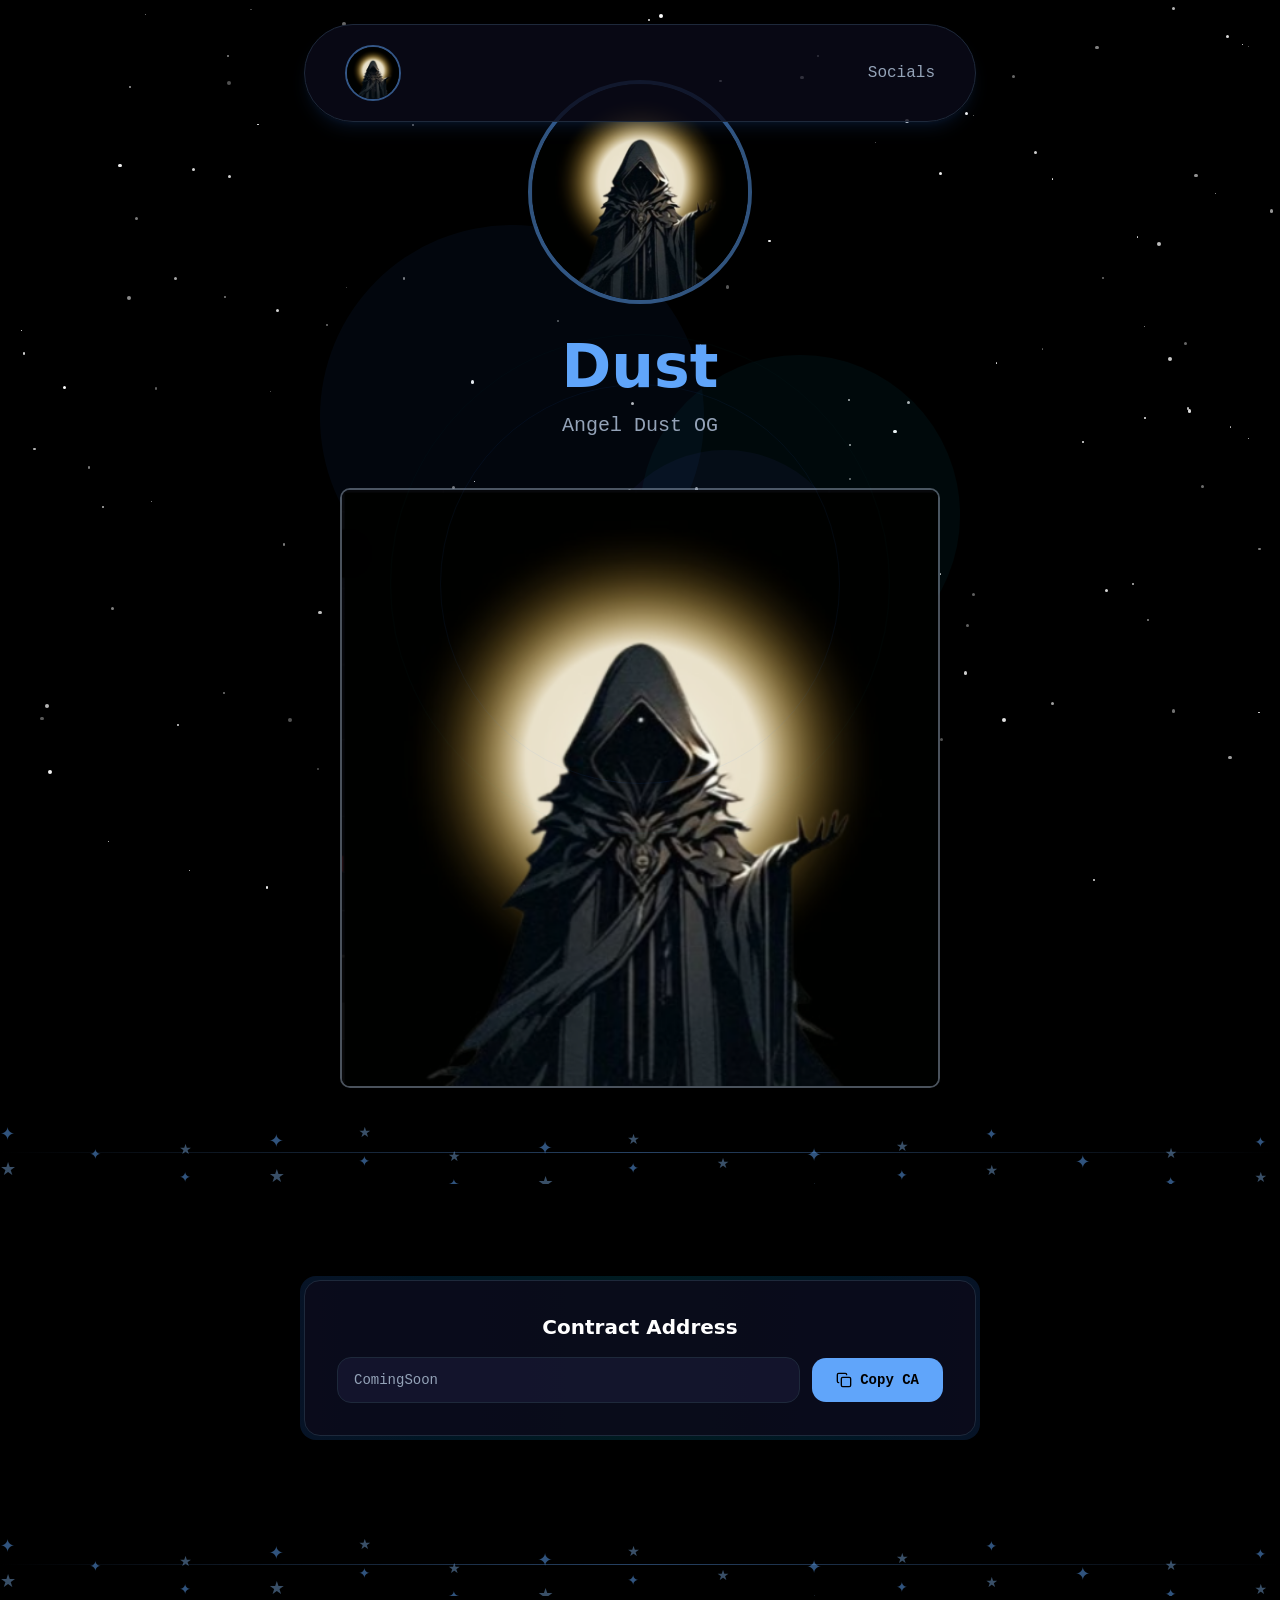
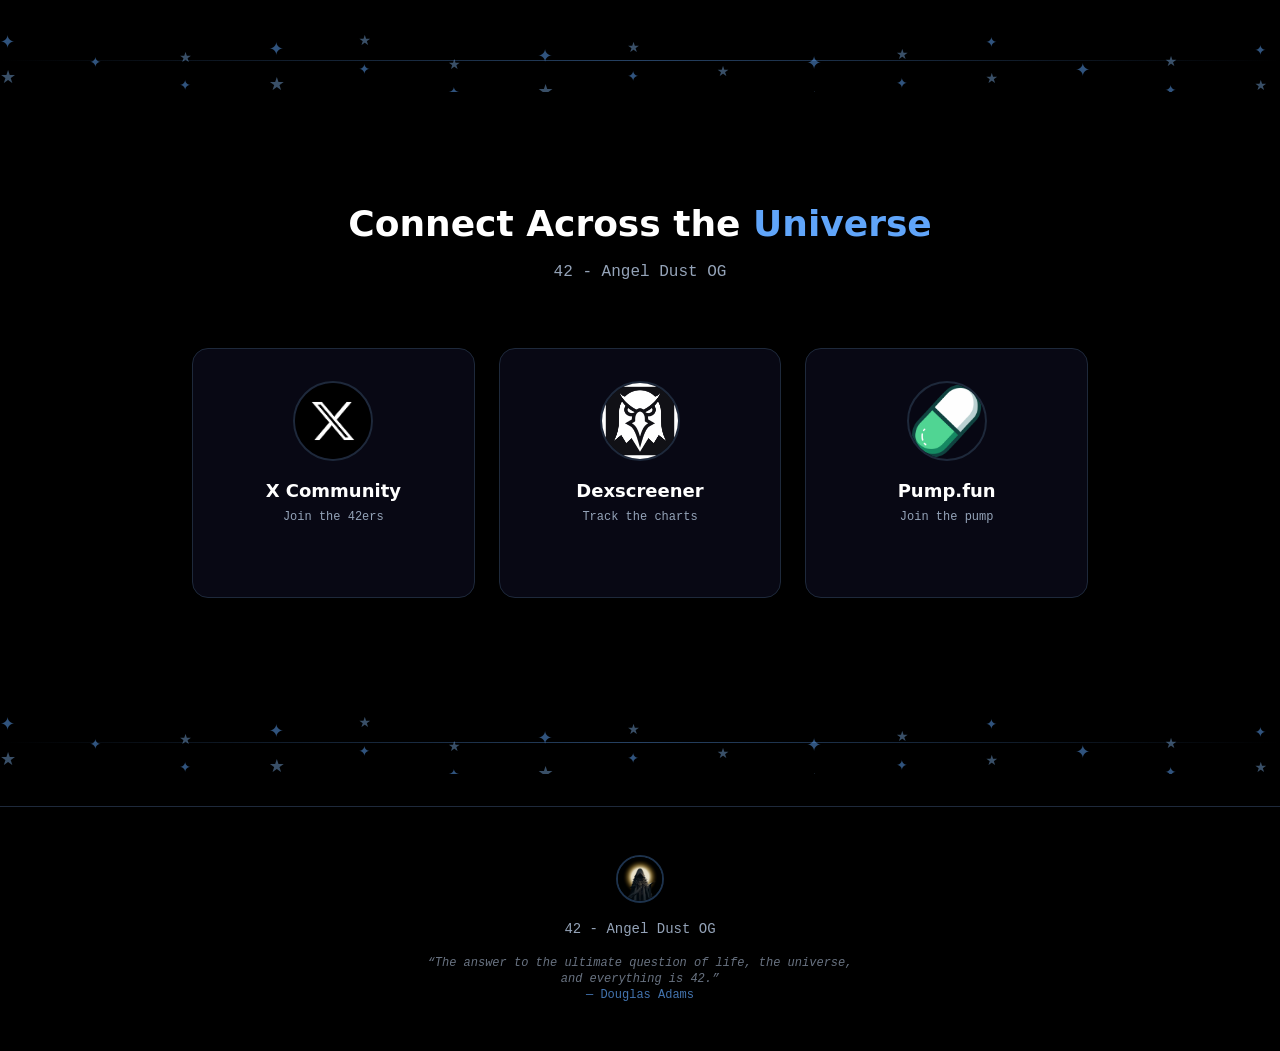
==== commit 0d84f165: "." ====
--- a/index (1).html
+++ b/index (1).html
@@ -713,7 +713,7 @@
           </div>
           <div class="grid grid-cols-1 sm:grid-cols-3 gap-6">
             <a
-              href="https://x.com/i/communities/2030575702098288940"
+              href="https://x.com/Dustsol_X"
               target="_blank"
               rel="noopener noreferrer"
               class="group relative"
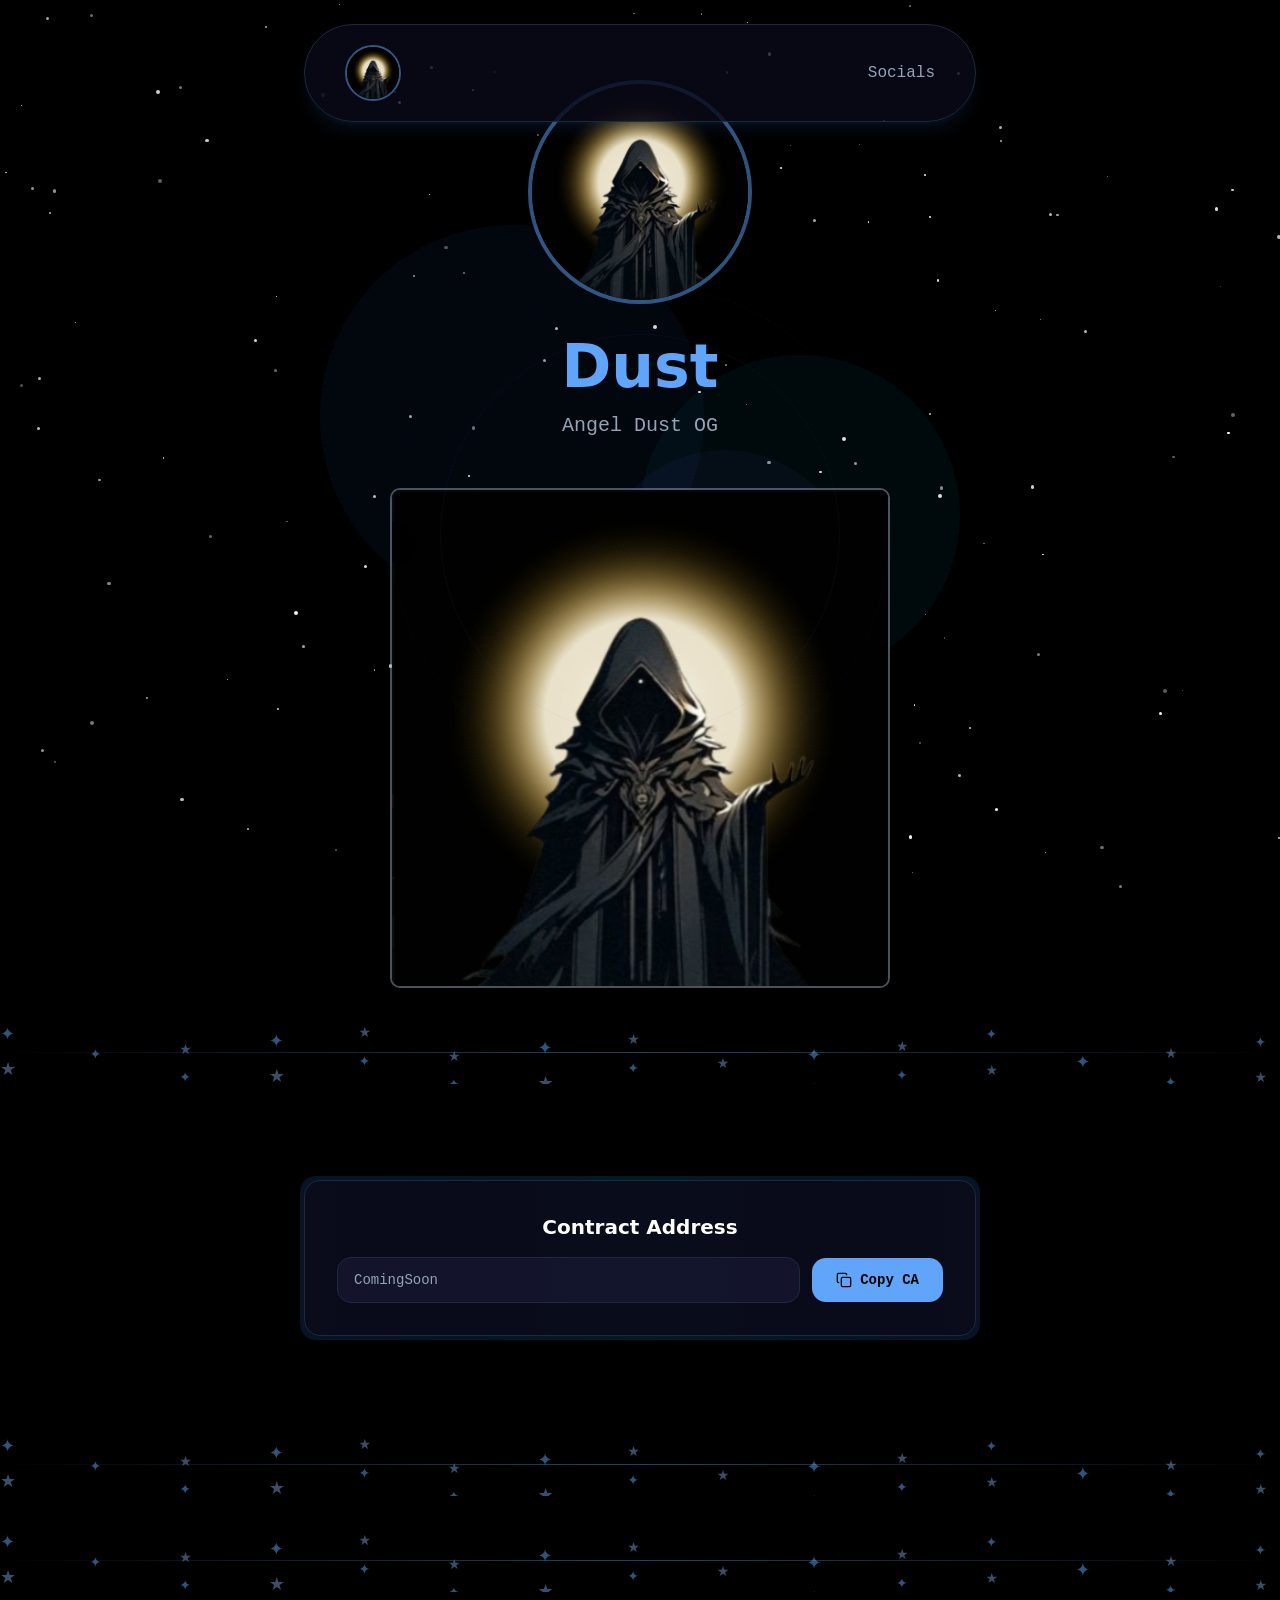
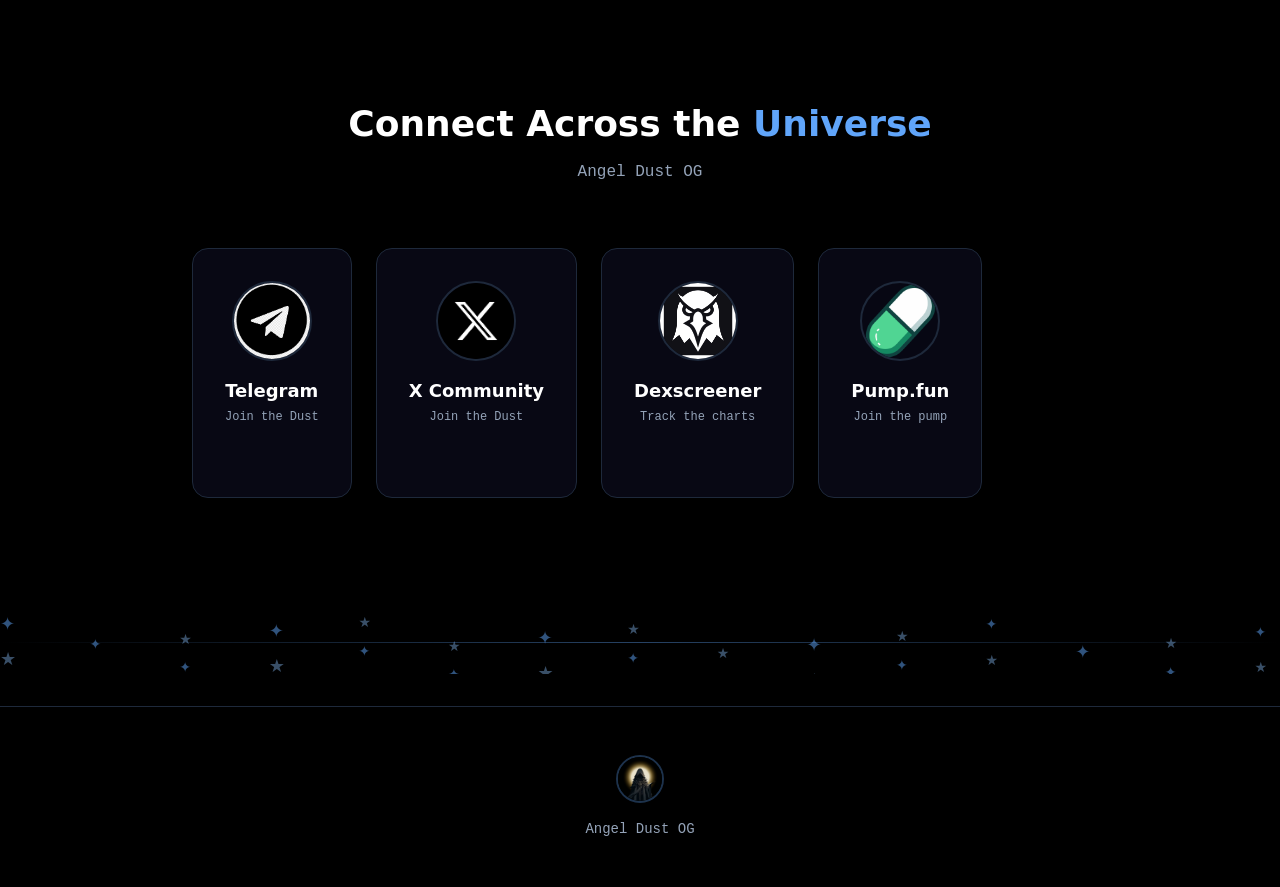
==== commit ed6771c1: "." ====
--- a/index (1).html
+++ b/index (1).html
@@ -1030,14 +1030,7 @@
           <p class="font-mono text-sm text-muted-foreground text-center">
             Dust - Angel Dust OG
           </p>
-          <blockquote
-            class="font-mono text-xs text-muted-foreground/70 text-center italic max-w-md"
-          >
-            “The answer to the ultimate question of life, the universe, and
-            everything is 42.”<br /><span class="not-italic text-primary/70"
-              >— Douglas Adams</span
-            >
-          </blockquote>
+          
         </div>
       </footer>
     </main>
